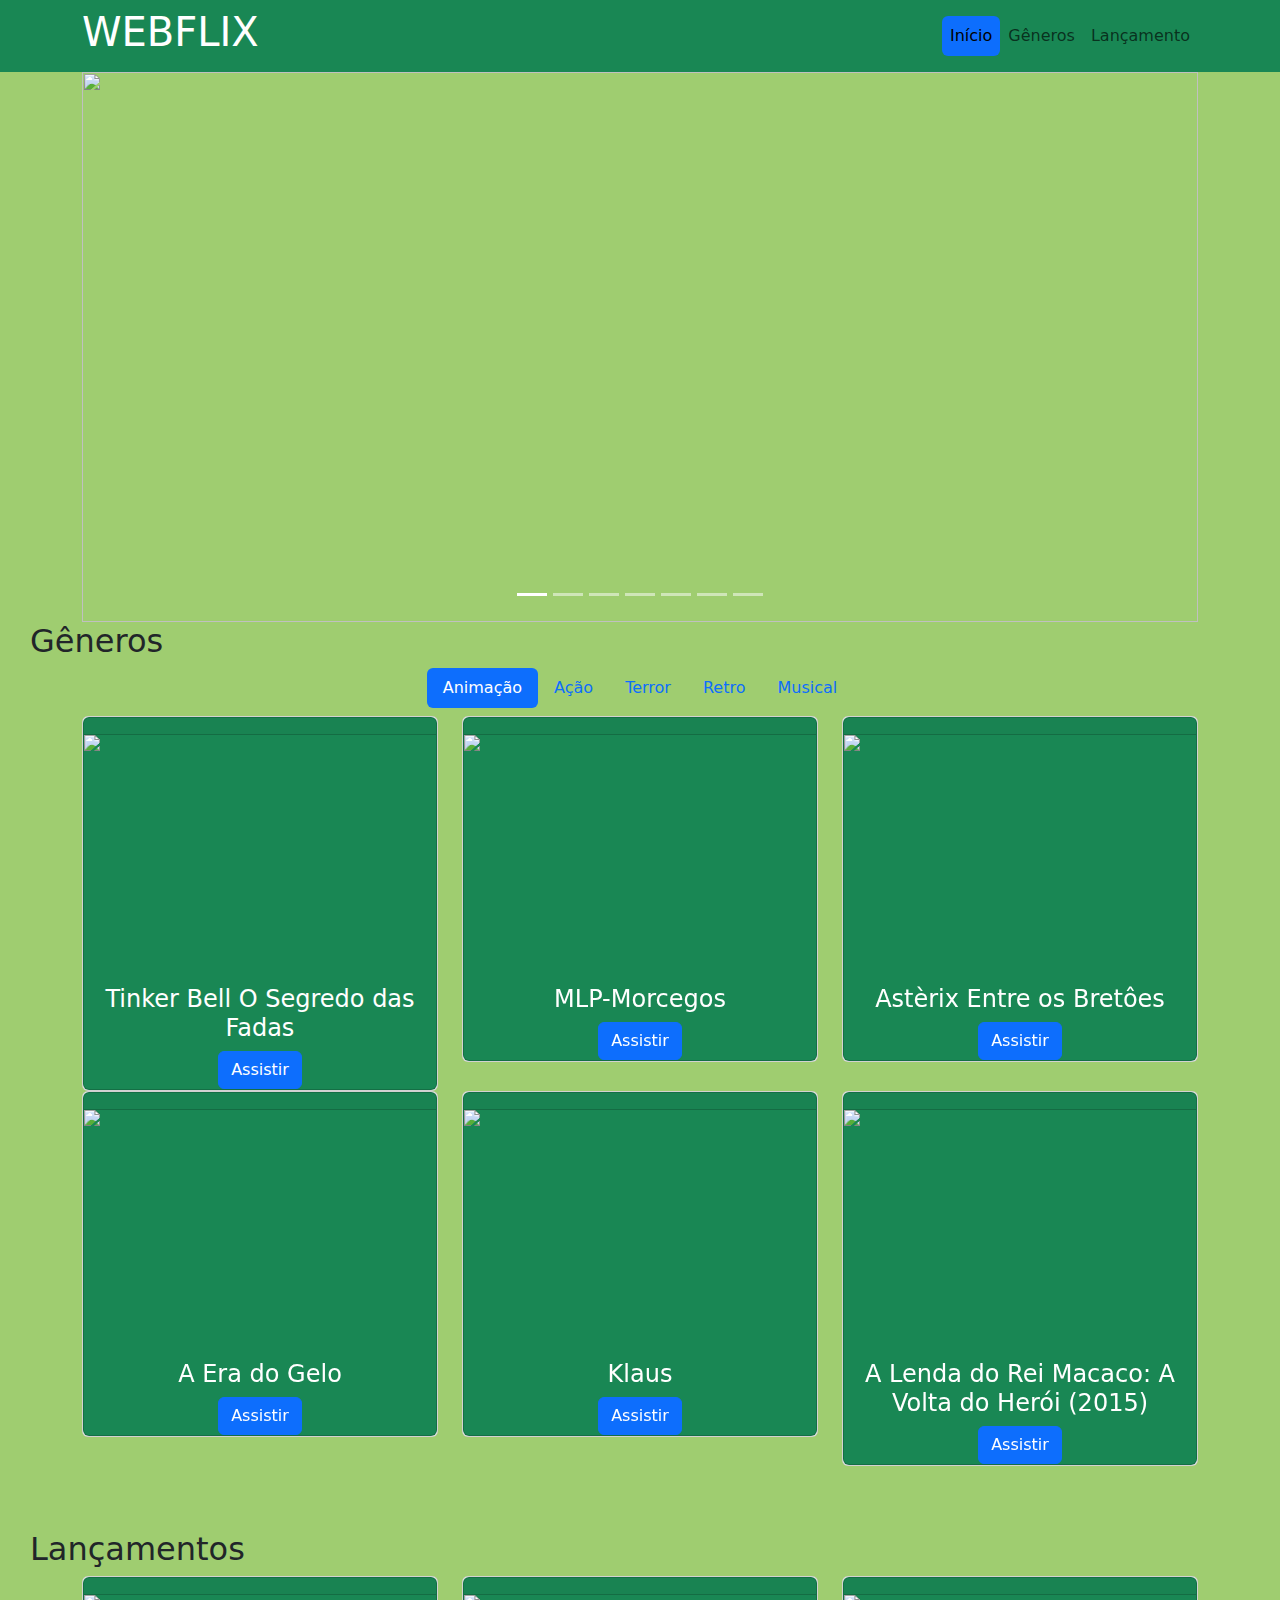
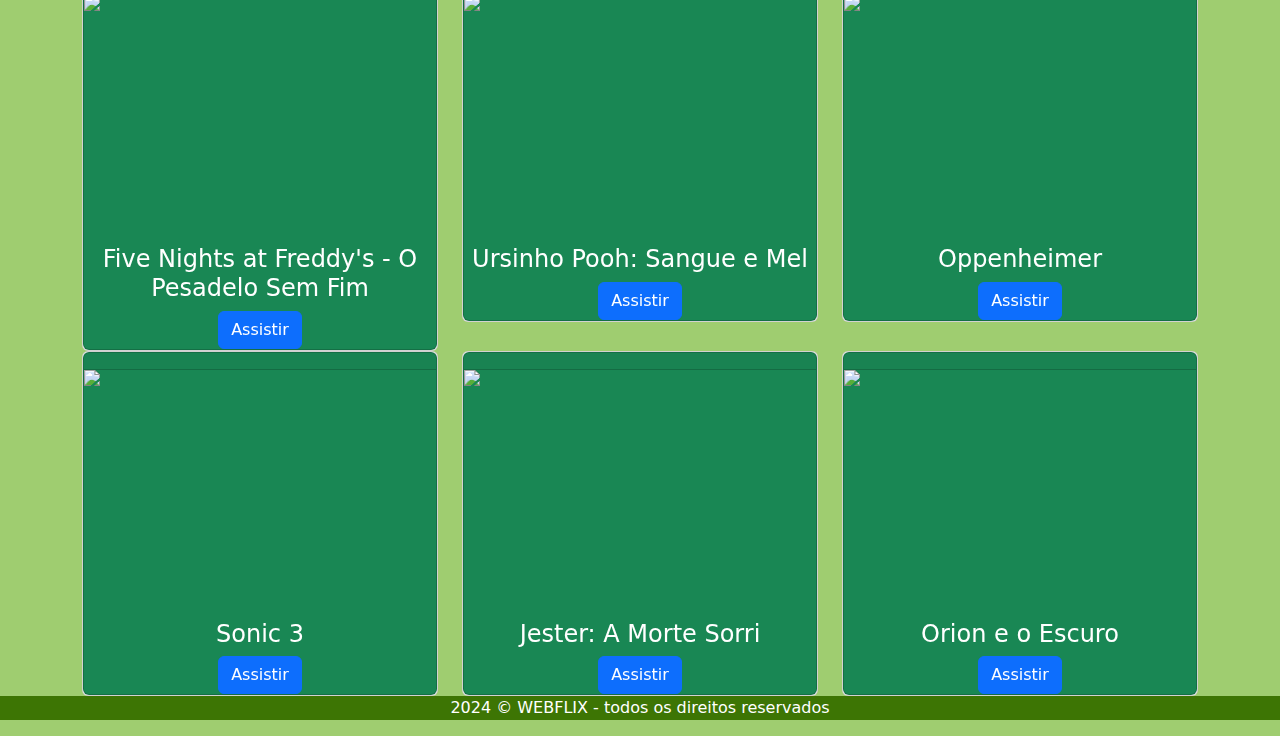
==== index.html @ d95a7569 "i" ====
<!DOCTYPE html>
<html lang="pt-br">
<head>
    <meta charset="UTF-8">
    <meta name="viewport" content="width=device-width, initial-scale=1.0">
    <link rel="stylesheet" href="lib/bootstrap.min.css">
    <link rel="stylesheet" href="estilo.css">
    <title>WEBFLIX</title>
</head>
<body>
    <header id="cabecalho">
        <div class="navbar navbar-expand-lg bg-success">
            <div class="container">
                <h1>WEBFLIX</h1>
                <button type="button" class="navbar-toggler "><span class="navbar-toggler-icon" data-bs-toggle="collapse" data-bs-target="#menu"></span></button>
                <nav class="collapse navbar-collapse justify-content-end" id="menu">
                    <ul class="nav nav-pills navbar-nav">
                        <li class="nav-item">
                            <a class="nav-link active" href="#inicio">Início</a>
                        </li>
                        <li class="nav-item">
                            <a class="nav-link" href="#generos">Gêneros</a>
                        </li>
                        <li class="nav-item">
                            <a class="nav-link" href="#lancamentos">Lançamento</a>
                        </li>
                    </ul>
                </nav>
            </div>
        </div>
    </header>
    <div id="inicio" class="container">
        <div id="carousel-exemplo" class="carousel carousel slide" data-bs-ride="carousel">
            <div class="carousel-inner" >
                <div data-bs-interval="3000" class="carousel-item active">
                    <img class="d-block" src="https://cdn.awsli.com.br/600x700/1610/1610163/produto/208807923/poster-super-mario-bros-o-filme-i-f04111d3.jpg">
                </div>
                <div data-bs-interval="3000" class="carousel-item">
                    <img class="d-block " src="imagens/Silent Hill.jpg">
                </div>
                <div data-bs-interval="3000" class="carousel-item">
                    <img class="d-block " src="imagens/Tico & Teco e os Defensores da Lei - Abertura e créditos.jpg">
                </div>
                <div data-bs-interval="3000" class="carousel-item">
                    <img class="d-block " src="imagens/The Mummy.jpg">
                </div>
                <div data-bs-interval="3000" class="carousel-item">
                    <img class="d-block " src="imagens/Beetlejuice.jpg">
                </div>
                <div data-bs-interval="3000" class="carousel-item">
                    <img class="d-block " src="imagens/free-willy-1993.jpg">
                </div>
                <div data-bs-interval="3000" class="carousel-item">
                    <img class="d-block " src="imagens/Nimona.jpg">
                </div>
            </div>
           
            <div class="carousel-indicators">
                <button type="button" data-bs-target="#carousel-exemplo" class="active" data-bs-slide-to="0"></button>
                <button type="button" data-bs-target="#carousel-exemplo" data-bs-slide-to="1"></button>
                <button type="button" data-bs-target="#carousel-exemplo" data-bs-slide-to="2"></button>
                <button type="button" data-bs-target="#carousel-exemplo" data-bs-slide-to="3"></button>
                <button type="button" data-bs-target="#carousel-exemplo" data-bs-slide-to="4"></button>
                <button type="button" data-bs-target="#carousel-exemplo" data-bs-slide-to="5"></button>
                <button type="button" data-bs-target="#carousel-exemplo" data-bs-slide-to="6"></button>
            </div>
        </div>
    </div>
    <div data-bs-spy="scroll" data-bs-target="#cabecalho">
       
        <section id="generos">
            <h2>Gêneros</h2>
            <nav class="nav nav-pills">
                <button data-bs-toggle="tab" data-bs-target="#aba1" type="button" class="nav-link active">Animação</button>
                <button data-bs-toggle="tab" data-bs-target="#aba2" type="button" class="nav-link">Ação</button>
                <button data-bs-toggle="tab" data-bs-target="#aba3" type="button" class="nav-link">Terror</button>
                <button data-bs-toggle="tab" data-bs-target="#aba4" type="button" class="nav-link">Retro</button>
                <button data-bs-toggle="tab" data-bs-target="#aba5" type="button" class="nav-link">Musical</button>
            </nav>
            <div class="tab-content">
                <div id="aba1" name="animacao" class="tab-pane active">
                    <div class="container">
                        <div class="row text-center">
                            <div class="col-lg-4 col-md-5">
                                <div class="card">
                                    <article class="card text-bg-success">
                                        <header class="card-header">
                                        
                                        </header>
                                        <img src="https://i.ytimg.com/vi/k0FZeJgVRxM/maxresdefault.jpg" >
                                        <div >
                                            <h4 class="card-title">Tinker Bell O Segredo das Fadas</h4>
                                            
                                            
                                            <a href="https://www.youtube.com/watch?v=H_E3h6YHzgg" class="btn btn-primary" target="_blank">Assistir</a>
                                        </div>
                                        
                                       
                                    </article>
                                </div>
                            </div>
                            <div class="col-lg-4 col-md-6">
                                <div class="card">
                                    <article class="card text-bg-success">
                                        <header class="card-header">
                                           
                                        </header>
                                        <img src="https://i.ytimg.com/vi/hFVSpKm6uq8/hqdefault.jpg?sqp=-oaymwEcCPYBEIoBSFXyq4qpAw4IARUAAIhCGAFwAcABBg==&rs=AOn4CLCOfyLnJit0K1ljP986XN0JLQhFIg" >
                                        <div >
                                            <h4 class="card-title">MLP-Morcegos</h4>
                                            
                                            
                                            <a href="https://www.youtube.com/watch?v=hFVSpKm6uq8" class="btn btn-primary" target="_blank">Assistir</a>
                                        </div>
                                    </article>
                                </div>
                            </div>
                            <div class="col-lg-4 col-md-6">
                                <div class="card">
                                    <article class="card text-bg-success">
                                        <header class="card-header">
                                           
                                        </header>
                                        <img src="https://i.ytimg.com/vi/8WK_iGkgXjo/hq720.jpg?sqp=-oaymwEcCOgCEMoBSFXyq4qpAw4IARUAAIhCGAFwAcABBg==&rs=AOn4CLD4HcmGibe1QtUZ5WpdABA6sCZlVA" >
                                        <div >
                                            <h4 class="card-title">Astèrix Entre os Bretôes</h4>
                                            
                                            
                                            <a href="https://www.youtube.com/watch?v=8WK_iGkgXjo" class="btn btn-primary" target="_blank">Assistir</a>
                                        </div>
                                    </article>
                                </div>
                            </div>
                            <div class="col-lg-4 col-md-6">
                                <div class="card">
                                    <article class="card text-bg-success">
                                        <header class="card-header">
                                           
                                        </header>
                                        <img src="https://i.ytimg.com/vi/t_H_RiHrbNY/hq720.jpg?sqp=-oaymwEcCOgCEMoBSFXyq4qpAw4IARUAAIhCGAFwAcABBg==&rs=AOn4CLARg6X1W4QsRKHxUZsQ4gPExt4ejQ" >
                                        <div >
                                            <h4 class="card-title">A Era do Gelo</h4>
                                            
                                            
                                            <a href="https://www.youtube.com/watch?v=t_H_RiHrbNY" class="btn btn-primary" target="_blank">Assistir</a>
                                        </div>
                                    </article>
                                </div>
                            </div>
                            <div class="col-lg-4 col-md-6">
                                <div class="card">
                                    <article class="card text-bg-success">
                                        <header class="card-header">
                                           
                                        </header>
                                        <img src="https://i.ytimg.com/vi/ILy2vKcI6fo/hq720.jpg?sqp=-oaymwEcCOgCEMoBSFXyq4qpAw4IARUAAIhCGAFwAcABBg==&rs=AOn4CLCGr13qxww5xXFGbgTTZyR7A6VvTA" >
                                        <div >
                                            <h4 class="card-title">Klaus</h4>
                                            
                                            
                                            <a href="https://www.youtube.com/watch?v=d6kdy8cmPtg&pp=ygUNa2xhdXMgZHVibGFkbw%3D%3D" class="btn btn-primary" target="_blank">Assistir</a>
                                        </div>
                                    </article>
                                </div>
                            </div>
                            <div class="col-lg-4 col-md-6">
                                <div class="card">
                                    <article class="card text-bg-success">
                                        <header class="card-header">
                                           
                                        </header>
                                        <img src="https://i.ytimg.com/vi/GGcJ7wfGJWk/hq720.jpg?sqp=-oaymwEcCOgCEMoBSFXyq4qpAw4IARUAAIhCGAFwAcABBg==&rs=AOn4CLAX97rs7hXH4fsEsWT-v_Ge4Rby6g" >
                                        <div >
                                            <h4 class="card-title">A Lenda do Rei Macaco: A Volta do Herói (2015)</h4>
                                            
                                            
                                            <a href="https://www.youtube.com/watch?v=GGcJ7wfGJWk" class="btn btn-primary" target="_blank">Assistir</a>
                                        </div>
                                    </article>
                                </div>
                            </div>
                        </div>
                    </div>
                </div>
                <div id="aba2" name="acao" class="tab-pane ">
                    <div class="container">
                        <div class="row text-center">
                            <div class="col-lg-4 col-md-5">
                                <div class="card">
                                    <article class="card text-bg-success">
                                        <header class="card-header">
                                           
                                        </header>
                                        <img src="https://i0.wp.com/www.themoviedb.org/t/p/w185/fSRb7vyIP8rQpL0I47P3qUsEKX3.jpg" >
                                        <div >
                                            <h4 class="card-title">Sailormoon</h4>
                                            
                                            
                                            <a href="https://pobretv.design/filme/deadpool-6293660X/assista/#video-player" class="btn btn-primary" target="_blank">Assistir</a>
                                        </div>
                                    </article>
                                </div>
                            </div>
                            <div class="col-4">
                                <div class="card">
                                    <article class="card text-bg-success">
                                        <header class="card-header">
                                           
                                        </header>
                                        <img src="https://blogger.googleusercontent.com/img/b/R29vZ2xl/AVvXsEhGFWBblft5VCLJDZek8LYyDNxo-K_WvIrjd47EQYDYFGmz15Oi9W3U66XAdo2Y1LGy1mp_qbezmUNBI1sXck3rimBMqqvsil2mwWGHEK7vBIrOwxj_bcu69Wni1xokAPwtifRVcooob9Vh/s320/a.jpg" >
                                        <div >
                                            <h4 class="card-title">Super Maquina - O Filme</h4>
                                            
                                            
                                            <a href="https://disk.yandex.ru/i/qhXVR3RLsyCVc" class="btn btn-primary" target="_blank">Assistir</a>
                                        </div>
                                    </article>
                                </div>
                            </div>
                            <div class="col-4">
                                <div class="card">
                                    <article class="card text-bg-success">
                                        <header class="card-header">
                                           
                                        </header>
                                        <img src="https://blogger.googleusercontent.com/img/b/R29vZ2xl/AVvXsEhXKBfdB7He3rbLd3dWA4GAGlleVfBJcwS09f2TodIteey8aAKX0A-mZl4bn_VqHN6Q33Cz94sUM1jM13gG-HeScLtzeDAXCobZwhj5oQU_2bMXyXeFwt1VRjGDdIUwGs0nBZ0R-ciyj_C4/s320/a.jpg" >
                                        <div >
                                            <h4 class="card-title">Sangue e Aço - Fazendo Operação Dragão</h4>
                                            
                                            
                                            <a href="https://disk.yandex.ru/i/T2sGUSwJsxGPc" class="btn btn-primary" target="_blank">Assistir</a>
                                        </div>
                                    </article>
                                </div>
                            </div>
                            <div class="col-4">
                                <div class="card">
                                    <article class="card text-bg-success">
                                        <header class="card-header">
                                           
                                        </header>
                                        <img src="https://blogger.googleusercontent.com/img/b/R29vZ2xl/AVvXsEis8j6hmGpMDR3VwCDDfFI4r6xD3YLNKNLY8WPQyGBw37372r3YGnRr9iw6PnhJQG2ngg7lxC5m6fL98p90Em7bbp2qVjGmgT6EitpzjiV1yDDqXwL3rmmBH21X_3LDgFoPnlwdShczbX-6/s320/a.jpg" >
                                        <div >
                                            <h4 class="card-title">Tron - O Legado</h4>
                                            
                                            
                                            <a href="https://disk.yandex.ru/i/zDAQoQMkszkUa" class="btn btn-primary" target="_blank">Assistir</a>
                                        </div>
                                    </article>
                                </div>
                            </div>
                            <div class="col-4">
                                <div class="card">
                                    <article class="card text-bg-success">
                                        <header class="card-header">
                                           
                                        </header>
                                        <img src="https://blogger.googleusercontent.com/img/b/R29vZ2xl/AVvXsEhdC1fhVj-0Sgta2465xqxv8nYhRlp61bLOI2gd7Rhyphenhypheno2l5TV4DOHK3Zbay6DrPQxO9EtbUCJILuMjU6FkcnSIPDUSIlzpW-rl1LnfR1MxZqsXPEh6SEXpAI9q_9D5A0WyJbBgYFP911St2/s320/4b9faf18aca1bd08f0b67f81a5902e5c_jpg_210x312_crop_upscale_q90.jpg" >
                                        <div >
                                            <h4 class="card-title">Conan O Barbaro</h4>
                                            
                                            
                                            <a href="https://disk.yandex.ru/i/xSo078w6smw9L" class="btn btn-primary" target="_blank">Assistir</a>
                                        </div>
                                    </article>
                                </div>
                            </div>
                            <div class="col-4">
                                <div class="card">
                                    <article class="card text-bg-success">
                                        <header class="card-header">
                                           
                                        </header>
                                        <img src="https://blogger.googleusercontent.com/img/b/R29vZ2xl/AVvXsEhGgIFnAxQaAz1V2e2gDZFXapjIT1TosP8HjQcbXimQZ3Lfv1NhAImoOlh20z_KrkwwTd1_CyHr3fYpDUxIjcbCldZWBLIjX1hExwz2CeQRe9iWhx2CchvD5S2RcgPfwqVcPPfW4ceWtD_D/s320/t.jpg" >
                                        <div >
                                            <h4 class="card-title">Doom - A Porta do Inferno</h4>
                                            
                                            
                                            <a href="https://disk.yandex.ru/i/V61VPiERsoiot" class="btn btn-primary" target="_blank">Assistir</a>
                                        </div>
                                    </article>
                                </div>
                            </div>
                        </div>
                    </div>
                </div>
                <div id="aba3" name="terror" class="tab-pane ">
                    <div class="container">
                        <div class="row text-center">
                            <div class="col-lg-4 col-md-5">
                                <div class="card">
                                    <article class="card text-bg-success">
                                        <header class="card-header">
                                           
                                        </header>
                                        <img src="https://pbs.twimg.com/media/F2Eh_eDXkAALaZQ?format=jpg&name=small" >
                                        <div >
                                            <h4 class="card-title">It - A Coisa (2017)</h4>
                                            
                                            
                                            <a href="https://drive.google.com/file/d/1--FrwaL0LI_R6JKy11XNB8WBdc-3MVxj/view" class="btn btn-primary" target="_blank">Assistir</a>
                                        </div>
                                    </article>
                                </div>
                            </div>
                            <div class="col-4">
                                <div class="card">
                                    <article class="card text-bg-success">
                                        <header class="card-header">
                                           
                                        </header>
                                        <img src="https://media.fstatic.com/F71SxgQ5tSpsQnro0-N_Z9o83FE=/210x312/smart/filters:format(webp)/media/movies/covers/2010/12/5ecbe41ded5098d2dc80abdf835dfba0.jpg" >
                                        <div >
                                            <h4 class="card-title">O Iluminado ( 1980 )</h4>
                                            
                                            
                                            <a href="https://drive.google.com/file/d/1SzJw958l5opttn0RAU8N92nDH2k6gHrC/view" class="btn btn-primary" target="_blank">Assistir</a>
                                        </div>
                                    </article>
                                </div>
                            </div>
                            <div class="col-4">
                                <div class="card">
                                    <article class="card text-bg-success">
                                        <header class="card-header">
                                           
                                        </header>
                                        <img src="https://i0.wp.com/cultetc.com/wp-content/uploads/2018/09/capa-01.jpg?w=798&ssl=1" >
                                        <div >
                                            <h4 class="card-title">O predador 1987</h4>
                                            
                                            
                                            <a href="https://drive.google.com/file/d/1BVLxxXgTkEBMEf_ee2Zn37neQ50UXryW/view" class="btn btn-primary" target="_blank">Assistir</a>
                                        </div>
                                    </article>
                                </div>
                            </div>
                            <div class="col-4">
                                <div class="card">
                                    <article class="card text-bg-success">
                                        <header class="card-header">
                                           
                                        </header>
                                        <img src="https://1.bp.blogspot.com/-EYQqT03wFag/XzYYX4sRtyI/AAAAAAAABK0/lmpGOXuOVBM0krKVf2jWgZKQbIy_ItARACLcBGAsYHQ/s1600/capa%2BAlien%2B-%2BO%2BOitavo%2BPassageiro%2Bxdrive.jpg" >
                                        <div >
                                            <h4 class="card-title">Alien - O Oitavo Passageiro (1979)</h4>
                                            
                                            
                                            <a href="https://drive.google.com/file/d/1gv-71Y0N53Brk99KmdC5U_hivYgNfbxU/view" class="btn btn-primary" target="_blank">Assistir</a>
                                        </div>
                                    </article>
                                </div>
                            </div>
                            <div class="col-4">
                                <div class="card">
                                    <article class="card text-bg-success">
                                        <header class="card-header">
                                           
                                        </header>
                                        <img src="https://pbs.twimg.com/media/E6mAm_jXoAQ9p-5?format=jpg&name=small" >
                                        <div >
                                            <h4 class="card-title">Invocação do mal</h4>
                                            
                                            
                                            <a href="https://photos.google.com/share/AF1QipONMHbZQ4ftjfli04J6DfssDSwZowButr9SM5RFh_oP9ZQKlrK_gk9tkpjP8b7coA/photo/AF1QipMhosz9yF4PzBPMA_RdyOyIivzRSU0EBPjS-PHI?key=WUtVR2prdG1Ralc4N21wdGRkMFN6aW13dWhJX1Nn" class="btn btn-primary" target="_blank">Assistir</a>
                                        </div>
                                    </article>
                                </div>
                            </div>
                            <div class="col-4">
                                <div class="card">
                                    <article class="card text-bg-success">
                                        <header class="card-header">
                                           
                                        </header>
                                        <img src="https://pbs.twimg.com/media/F-Dn0L3WEAAWqPy?format=jpg&name=small" >
                                        <div >
                                            <h4 class="card-title">O Exorcista (1973)</h4>
                                            
                                            
                                            <a href="https://drive.google.com/file/d/0B8cwhlH9dXzwa3ZzNTdpcDBnUWM/view?resourcekey=0-eRkrG07k4qIjtyQZ6LfrEA" class="btn btn-primary" target="_blank">Assistir</a>
                                        </div>
                                    </article>
                                </div>
                            </div>
                        </div>
                    </div>
                </div>
                <div id="aba4" name="retro" class="tab-pane ">
                    <div class="container">
                        <div class="row text-center">
                            <div class="col-lg-4 col-md-5">
                                <div class="card">
                                    <article class="card text-bg-success">
                                        <header class="card-header">
                                           
                                        </header>
                                        <img style="height: 250px;" src="https://play-lh.googleusercontent.com/proxy/u4sLFGGvoEk3mNIlZuKB8K6jv5VmoAyRijLtxJ1KUDh6eM0pyu-DapGadi5HhKVw1v5AfqDidIsgTVIvwkZNl7L0YeXnHtDvwbAp2Hkajoh3B3xprs0MI9b470vHKsElIBQUfOO9KnluJ_Chh9qBZt2DCJEk0ibNja2x0g=w240-h480-rw" >
                                        <div >
                                            <h4 class="card-title">Hugo - Aventura na Cidade</h4>
                                            
                                            
                                            <a href="https://drive.google.com/file/d/100fw7GR2-hDSTG9MJ0Eb-y1HHS9aoAaE/view" class="btn btn-primary" target="_blank">Assistir</a>
                                        </div>
                                    </article>
                                </div>
                            </div>
                            <div class="col-4">
                                <div class="card">
                                    <article class="card text-bg-success">
                                        <header class="card-header">
                                           
                                        </header>
                                        <img style="height: 250px;" src="https://images.justwatch.com/poster/208735339/s276/uma-cilada-para-roger-rabbit.webp" >
                                        <div >
                                            <h4 class="card-title">Uma Cilada para Roger Rabbit (1998)</h4>
                                            
                                            
                                            <a href="https://drive.google.com/file/d/0B77sKVDhJWcsd2R4cDUzaEFvTVU/edit?resourcekey=0-9dfEDUwfBHXmA6VKccJDog" class="btn btn-primary" target="_blank">Assistir</a>
                                        </div>
                                    </article>
                                </div>
                            </div>
                            <div class="col-4">
                                <div class="card">
                                    <article class="card text-bg-success">
                                        <header class="card-header">
                                           
                                        </header>
                                        <img src="imagens/Futuro_3.jpg" >
                                        <div >
                                            <h4 class="card-title">Sailormoon</h4>
                                            
                                            
                                            <a href="https://drive.google.com/file/d/1WnJvSvPEy6t8ettDzFty7PzWZmMjDoli/view" class="btn btn-primary" target="_blank">Assistir</a>
                                        </div>
                                    </article>
                                </div>
                            </div>
                            <div class="col-4">
                                <div class="card">
                                    <article class="card text-bg-success">
                                        <header class="card-header">
                                           
                                        </header>
                                        <img src="https://blogger.googleusercontent.com/img/b/R29vZ2xl/AVvXsEjJy-5XtrzW9Vhi6o59L80AS6KDFcTr5_IsZyk3FXPvHJ4EcizCEHnikLr3cyCDmFMCNTfkVN_DqTScyxnri13ZK7aoB_liPsNePuo9JTjbKFbflvCf0xvAJvK6mt6Xh_gp1rS8SnnCk4j8/s1600/a.jpg" >
                                        <div >
                                            <h4 class="card-title">Os Goonies-1985</h4>
                                            
                                            
                                            <a href="https://disk.yandex.ru/i/51t2mzEgswYN3" class="btn btn-primary" target="_blank">Assistir</a>
                                        </div>
                                    </article>
                                </div>
                            </div>
                            <div class="col-4">
                                <div class="card">
                                    <article class="card text-bg-success">
                                        <header class="card-header">
                                           
                                        </header>
                                        <img src="https://br.web.img3.acsta.net/c_310_420/medias/nmedia/18/93/10/96/20236847.jpg" >
                                        <div >
                                            <h4 class="card-title">Querida, Encolhi as Crianças 1989</h4>
                                            
                                            
                                            <a href="https://drive.google.com/file/d/17Ja4SZp9_b6ZjcaJ84KusTcFC1Q-sQ86/view" class="btn btn-primary" target="_blank">Assistir</a>
                                        </div>
                                    </article>
                                </div>
                            </div>
                            <div class="col-4">
                                <div class="card">
                                    <article class="card text-bg-success">
                                        <header class="card-header">
                                           
                                        </header>
                                        <img src="https://blogger.googleusercontent.com/img/b/R29vZ2xl/AVvXsEjLCalJhXpK4ms7MCtkhTD0TVj4sJ76mBRkdyoEj0G23TH9o9X4hF3LeUh50ifDTv9wcQxHTS4VPx9-c_YXPx6JT3rM6_pZ4Cw5CjhxVO_2VZe9bVi674VVe12pTHbDdJ3z9LFJpzNkJT7G/s1600/a.jpg" >
                                        <div >
                                            <h4 class="card-title">Michael Jackson Moonwalker-1988</h4>
                                            
                                            
                                            <a href="https://disk.yandex.ru/i/63_rOAiUstUZt" class="btn btn-primary" target="_blank">Assistir</a>
                                        </div>
                                    </article>
                                </div>
                            </div>
                        </div>
                    </div>
                </div>
                <div id="aba5" name="musical" class="tab-pane ">
                    <div class="container">
                        <div class="row text-center">
                            <div class="col-lg-4 col-md-5">
                                <div class="card">
                                    <article class="card text-bg-success">
                                        <header class="card-header">
                                           
                                        </header>
                                        <img src="https://i0.wp.com/www.themoviedb.org/t/p/w185/uiQAZQvuZqckowOIAQyI2RybXAf.jpg" >
                                        <div >
                                            <h4 class="card-title">Marujos do Amor-1945</h4>
                                            
                                            
                                            <a href="https://pobretv.design/filme/marujos-do-amor-617889X/assista/#video-player" class="btn btn-primary" target="_blank">Assistir</a>
                                        </div>
                                    </article>
                                </div>
                            </div>
                            <div class="col-4">
                                <div class="card">
                                    <article class="card text-bg-success">
                                        <header class="card-header">
                                           
                                        </header>
                                        <img src="https://pbs.twimg.com/media/EbcX1WoXgAYme8a.jpg" >
                                        <div >
                                            <h4 class="card-title">A Fantástica Fábrica de Chocolate 1971</h4>
                                            
                                            
                                            <a href="https://drive.google.com/file/d/1Ur_nf2MtyRwrrgmUECUh9ZBuLwvZ4gtZ/view" class="btn btn-primary" target="_blank">Assistir</a>
                                        </div>
                                    </article>
                                </div>
                            </div>
                            <div class="col-4">
                                <div class="card">
                                    <article class="card text-bg-success">
                                        <header class="card-header">
                                           
                                        </header>
                                        <img src="https://pbs.twimg.com/media/FmmYrVlXwAYLum9?format=jpg&name=900x900" >
                                        <div >
                                            <h4 class="card-title">Moulin Rouge - Amor em Vermelho (2001)</h4>
                                            
                                            
                                            <a href="https://drive.google.com/file/d/1T7NxQjKTDfywocBvWY1bmBRqHkDlJ4ZQ/view" class="btn btn-primary" target="_blank">Assistir</a>
                                        </div>
                                    </article>
                                </div>
                            </div>
                            <div class="col-4">
                                <div class="card">
                                    <article class="card text-bg-success">
                                        <header class="card-header">
                                           
                                        </header>
                                        <img src="https://pbs.twimg.com/media/FykwTAIWYAAI3Ey?format=jpg&name=large" >
                                        <div >
                                            <h4 class="card-title">Grease Nos Tempos da Brilhantina</h4>
                                            
                                            
                                            <a href="https://drive.google.com/file/d/1jlOAqzqI7MrmJAh9Yp5klK3dv7EiW-o5/view" class="btn btn-primary" target="_blank">Assistir</a>
                                        </div>
                                    </article>
                                </div>
                            </div>
                            <div class="col-4">
                                <div class="card">
                                    <article class="card text-bg-success">
                                        <header class="card-header">
                                           
                                        </header>
                                        <img src="https://play-lh.googleusercontent.com/vHdy7G1KNWFiW4TuaYVYnW25bmPslsQYT8UBSNjcT9YSaQRbORIQGiD-dEsWOz3Zqceh8Uy1PY9jFUMn5lo=w240-h480-rw" >
                                        <div >
                                            <h4 class="card-title">O Mágico de Oz (1939)</h4>
                                            
                                            
                                            <a href="https://drive.google.com/file/d/19AJqYK8_UUfMRSsLvQyToiHlHGkq0kyU/view" class="btn btn-primary" target="_blank">Assistir</a>
                                        </div>
                                    </article>
                                </div>
                            </div>
                            <div class="col-4">
                                <div class="card">
                                    <article class="card text-bg-success">
                                        <header class="card-header">
                                           
                                        </header>
                                        <img src="https://dw0jruhdg6fis.cloudfront.net/producao/2269203/G/dvd-cantando-na-chuva1952-dublado.webp" >
                                        <div >
                                            <h4 class="card-title">Cantando na Chuva (1952)</h4>
                                            
                                            
                                            <a href="https://drive.google.com/file/d/1QSqGoXKTP35TMLJhgAFhoCeD6M6GaAXD/view" class="btn btn-primary" target="_blank">Assistir</a>
                                        </div>
                                    </article>
                                </div>
                            </div>
                        </div>
                    </div>
                </div>
            </div>
        </section>
        <section id="lancamentos">
            <h2>Lançamentos</h2>
            <div class="tab-pane ">
                <div class="container">
                    <div class="row text-center">
                        <div class="col-lg-4 col-md-5">
                            <div class="card">
                                <article class="card text-bg-success">
                                    <header class="card-header">
                                       
                                    </header>
                                    <img src="https://movies.universalpictures.com/media/fnf-poster-64643a920d591-1.jpg" >
                                    <div >
                                        <h4 class="card-title">Five Nights at Freddy's - O Pesadelo Sem Fim</h4>
                                        
                                        
                                        <a href="#" class="btn btn-primary" target="_blank">Assistir</a>
                                    </div>
                                </article>
                            </div>
                        </div>
                        <div class="col-4">
                            <div class="card">
                                <article class="card text-bg-success">
                                    <header class="card-header">
                                       
                                    </header>
                                    <img src="https://encrypted-tbn0.gstatic.com/images?q=tbn:ANd9GcQHNm88XQjdyvA6XVNCNzzB6IQM0oNiZ-_hpL3NBbfet7dqOWzF" >
                                    <div >
                                        <h4 class="card-title">Ursinho Pooh: Sangue e Mel</h4>
                                        
                                        
                                        <a href="#" class="btn btn-primary" target="_blank">Assistir</a>
                                    </div>
                                </article>
                            </div>
                        </div>
                        <div class="col-4">
                            <div class="card">
                                <article class="card text-bg-success">
                                    <header class="card-header">
                                       
                                    </header>
                                    <img src="https://pbs.twimg.com/media/FvUVt3hXgAAxP1H?format=jpg&name=900x900" >
                                    <div >
                                        <h4 class="card-title">Oppenheimer</h4>
                                        
                                        
                                        <a href="#" class="btn btn-primary" target="_blank">Assistir</a>
                                    </div>
                                </article>
                            </div>
                        </div>
                        <div class="col-4">
                            <div class="card">
                                <article class="card text-bg-success">
                                    <header class="card-header">
                                       
                                    </header>
                                    <img src="https://cinepop.com.br/wp-content/uploads/2023/01/sonic3_2.webp" >
                                    <div >
                                        <h4 class="card-title">Sonic 3</h4>
                                        
                                        
                                        <a href="#" class="btn btn-primary" target="_blank">Assistir</a>
                                    </div>
                                </article>
                            </div>
                        </div>
                        <div class="col-4">
                            <div class="card">
                                <article class="card text-bg-success">
                                    <header class="card-header">
                                       
                                    </header>
                                    <img src="https://pbs.twimg.com/media/GDA-ECOXQAA6I1O?format=jpg&name=900x900" >
                                    <div >
                                        <h4 class="card-title">Jester: A Morte Sorri</h4>
                                        
                                        
                                        <a href="https://drive.google.com/file/d/1tLmwC7pjEbG6DS32bgttt_U1Xnt6Rg46/view" class="btn btn-primary" target="_blank">Assistir</a>
                                    </div>
                                </article>
                            </div>
                        </div>
                        <div class="col-4">
                            <div class="card">
                                <article class="card text-bg-success">
                                    <header class="card-header">
                                       
                                    </header>
                                    <img src="https://pbs.twimg.com/media/GGZ0gLFWEAATl7m?format=jpg&name=900x900" >
                                    <div >
                                        <h4 class="card-title">Orion e o Escuro</h4>
                                        
                                        
                                        <a href="https://drive.google.com/file/d/1uLgYMRyvDl6Opq7Uw_FBkYS_JUnKSfyJ/view" class="btn btn-primary" target="_blank">Assistir</a>
                                    </div>
                                </article>
                            </div>
                        </div>
                    </div>
                </div>
            </div>
        </section>
    </div>
    

    <footer>
        <p>2024 &copy; WEBFLIX - todos os direitos reservados</p>   
    </footer>



    <script src="lib/bootstrap.bundle.min.js"></script>
  
</body>
</html>
---- estilo.css ----
*{
    margin: 0;
    padding: 0;
    box-sizing: border-box;
}

#cabecalho{
    
    text-align: center;
    z-index: 1;
    color: white;

}
h2{
    margin-left:  30px;
}


body{
    background-color: rgba(86, 167, 4, 0.568);
    
}

footer{
    background-color: rgb(61, 117, 4);
    text-align: center;
    color: white;
}
header{
    position: sticky;
    top: 0;
    left: 0;
}

.card > img{
    height: 250px;
    display: block;
}

#generos  nav{
    justify-content: center;
    padding-bottom: 8px;
}

#lancamentos{
    margin-top: 5%;    
}

#inicio{
    padding-top: 0;
}

.carousel-inner img{
    
   height: 550px;
   width: 100%;
   object-fit: fill;
   margin:auto;
}
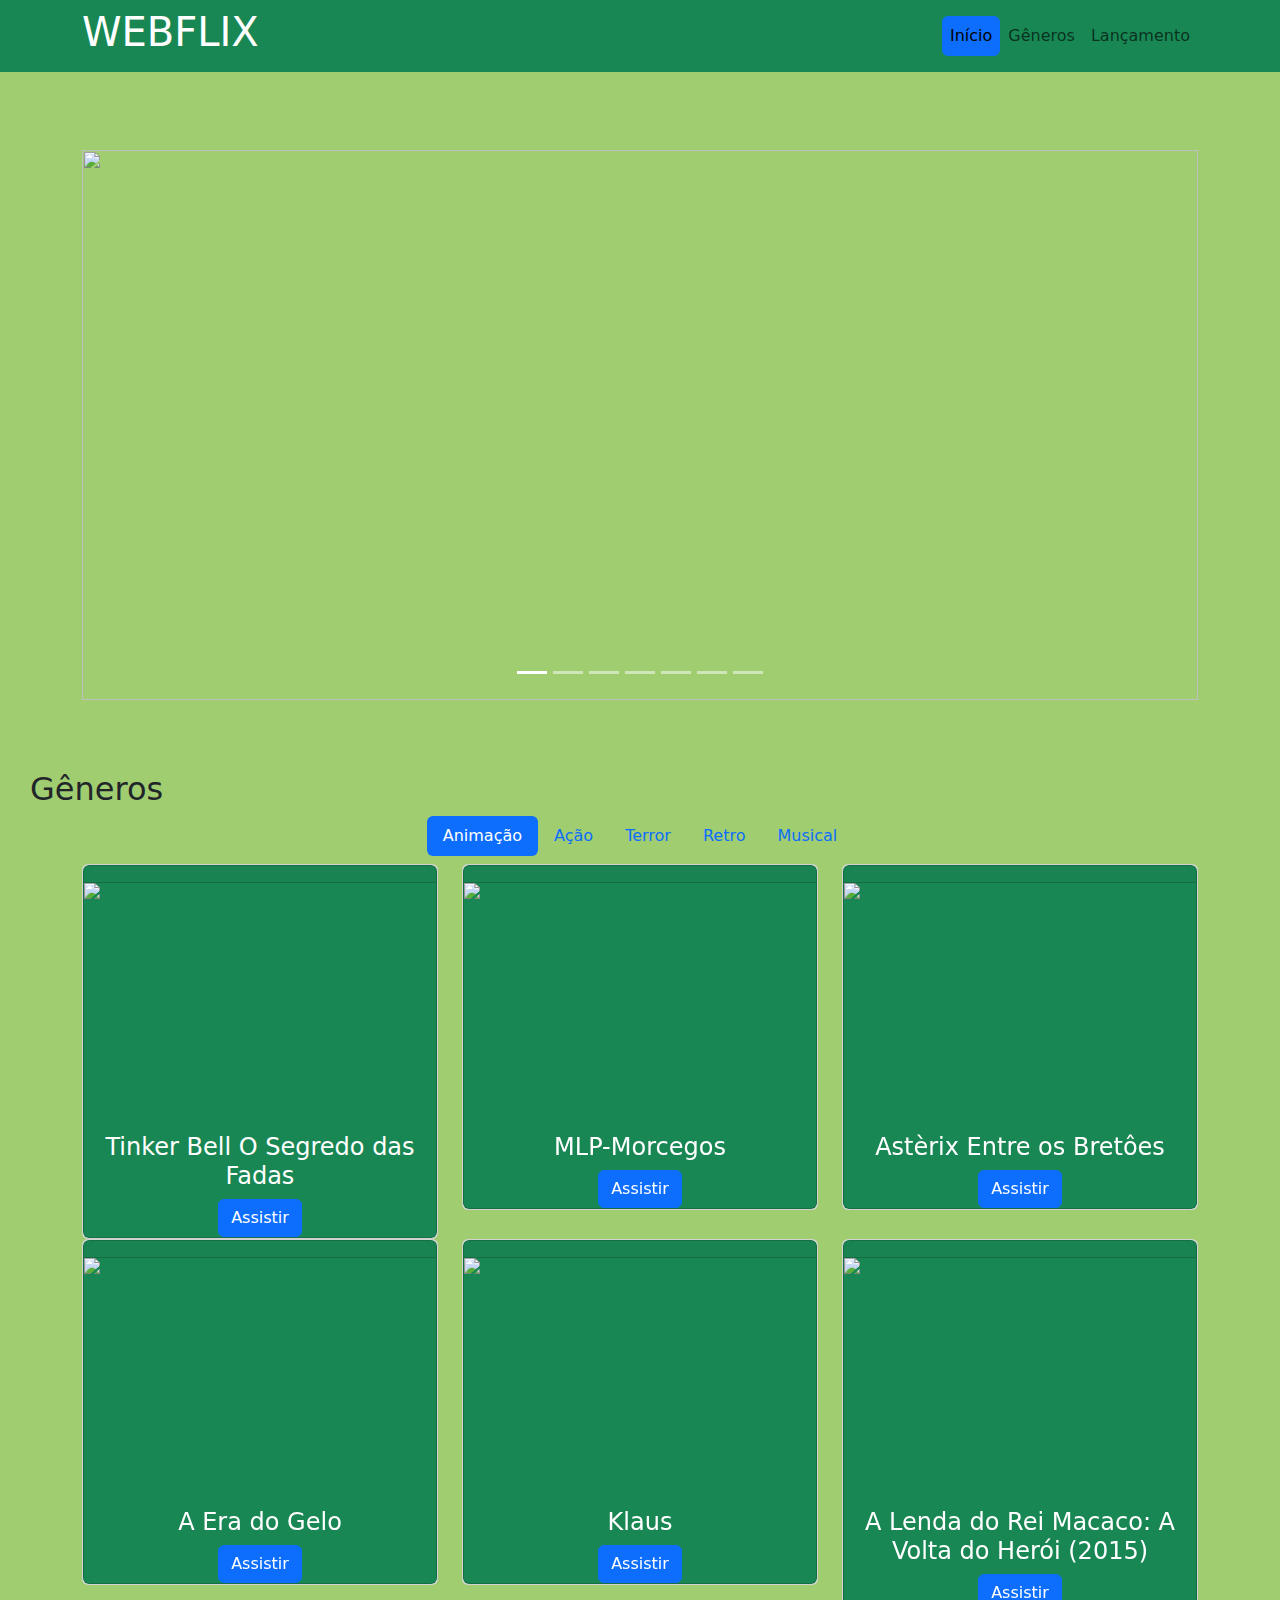
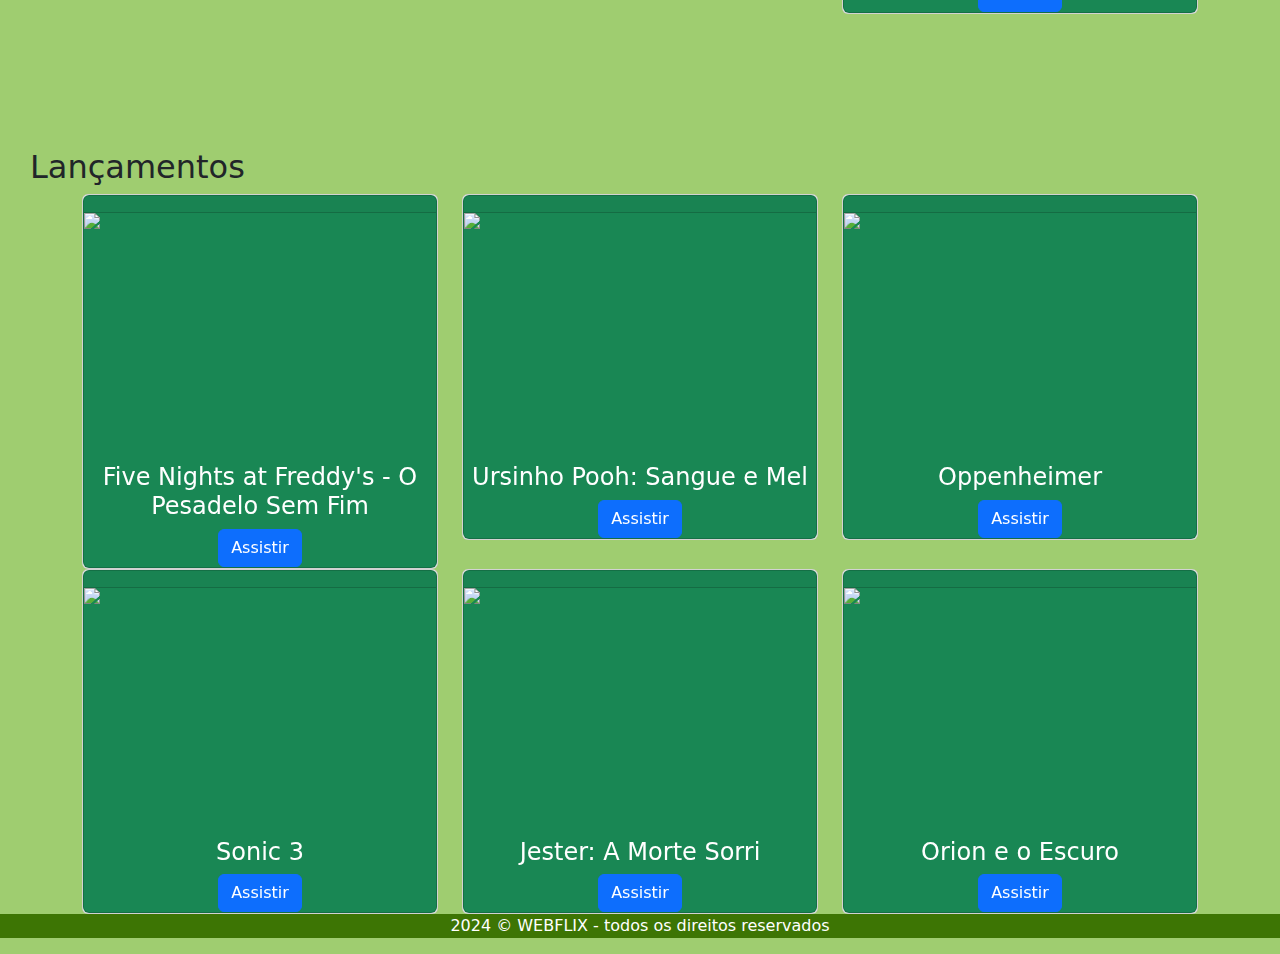
==== commit ed1c58e4: "Update index.html" ====
--- a/index.html
+++ b/index.html
@@ -30,6 +30,7 @@
         </div>
     </header>
     <div id="inicio" class="container">
+        <h2></h2>
         <div id="carousel-exemplo" class="carousel carousel slide" data-bs-ride="carousel">
             <div class="carousel-inner" >
                 <div data-bs-interval="3000" class="carousel-item active">
@@ -709,4 +710,4 @@
     <script src="lib/bootstrap.bundle.min.js"></script>
   
 </body>
-</html>+</html>
--- a/estilo.css
+++ b/estilo.css
@@ -13,6 +13,7 @@
 }
 h2{
     margin-left:  30px;
+    padding-top: 70px;
 }
 
 
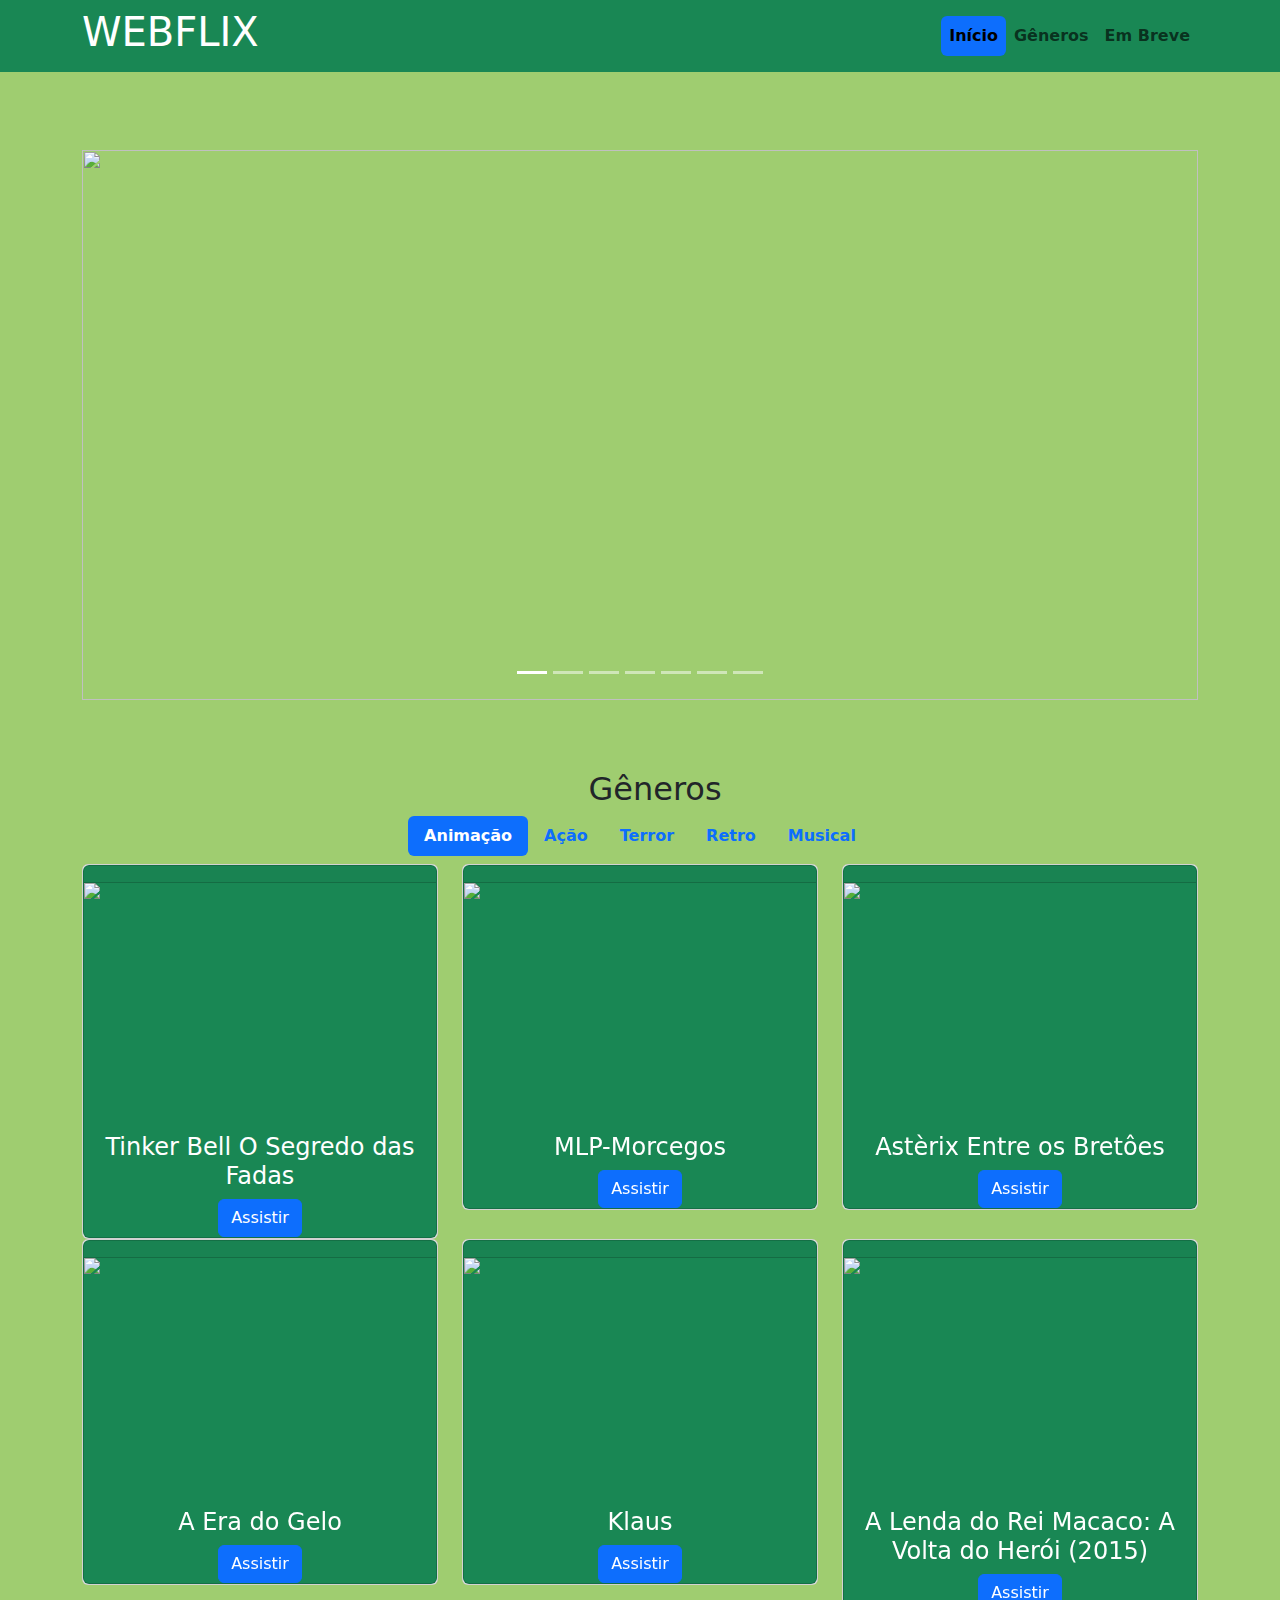
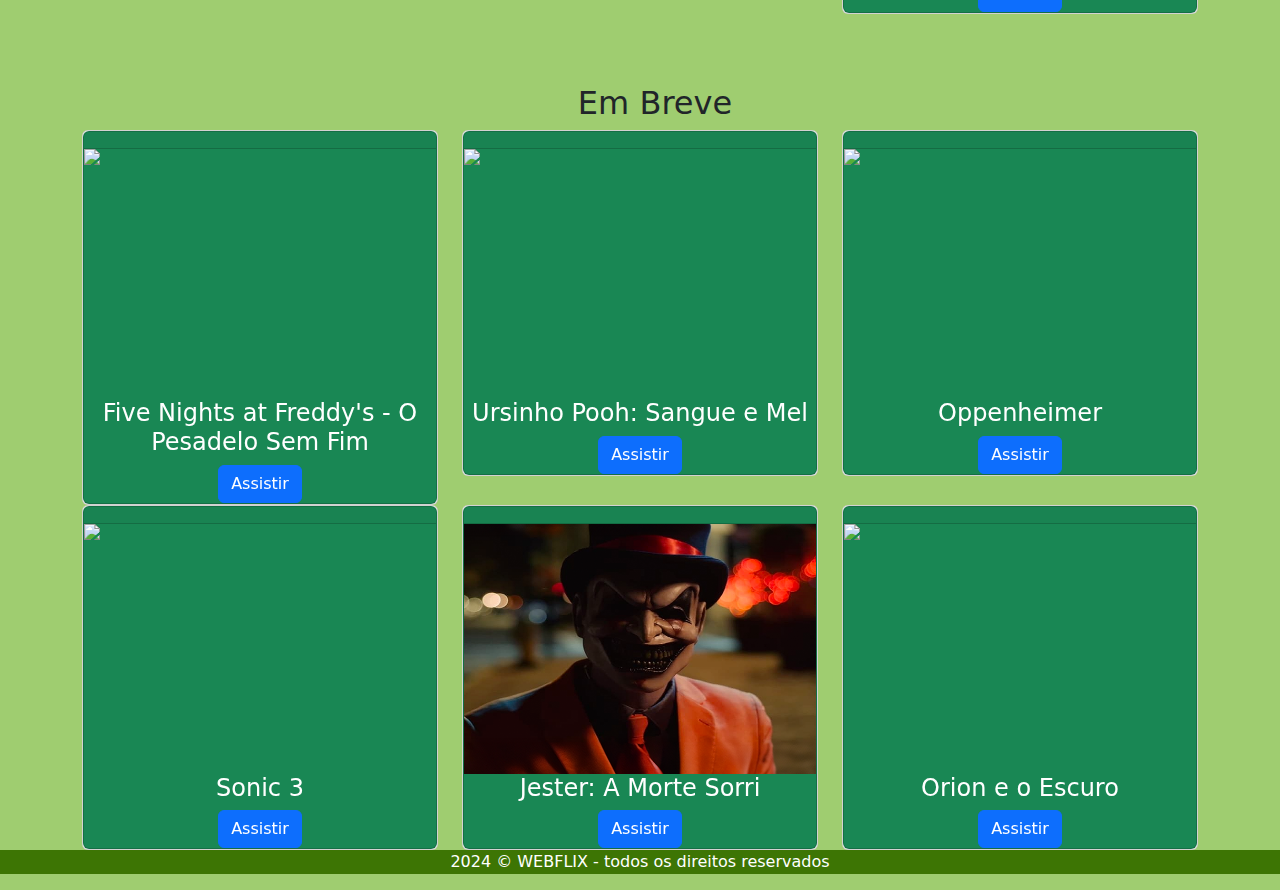
==== commit bb94c2cc: "correcao" ====
--- a/index.html
+++ b/index.html
@@ -1,713 +1,714 @@
-<!DOCTYPE html>
-<html lang="pt-br">
-<head>
-    <meta charset="UTF-8">
-    <meta name="viewport" content="width=device-width, initial-scale=1.0">
-    <link rel="stylesheet" href="lib/bootstrap.min.css">
-    <link rel="stylesheet" href="estilo.css">
-    <title>WEBFLIX</title>
-</head>
-<body>
-    <header id="cabecalho">
-        <div class="navbar navbar-expand-lg bg-success">
-            <div class="container">
-                <h1>WEBFLIX</h1>
-                <button type="button" class="navbar-toggler "><span class="navbar-toggler-icon" data-bs-toggle="collapse" data-bs-target="#menu"></span></button>
-                <nav class="collapse navbar-collapse justify-content-end" id="menu">
-                    <ul class="nav nav-pills navbar-nav">
-                        <li class="nav-item">
-                            <a class="nav-link active" href="#inicio">Início</a>
-                        </li>
-                        <li class="nav-item">
-                            <a class="nav-link" href="#generos">Gêneros</a>
-                        </li>
-                        <li class="nav-item">
-                            <a class="nav-link" href="#lancamentos">Lançamento</a>
-                        </li>
-                    </ul>
-                </nav>
-            </div>
-        </div>
-    </header>
-    <div id="inicio" class="container">
-        <h2></h2>
-        <div id="carousel-exemplo" class="carousel carousel slide" data-bs-ride="carousel">
-            <div class="carousel-inner" >
-                <div data-bs-interval="3000" class="carousel-item active">
-                    <img class="d-block" src="https://cdn.awsli.com.br/600x700/1610/1610163/produto/208807923/poster-super-mario-bros-o-filme-i-f04111d3.jpg">
-                </div>
-                <div data-bs-interval="3000" class="carousel-item">
-                    <img class="d-block " src="imagens/Silent Hill.jpg">
-                </div>
-                <div data-bs-interval="3000" class="carousel-item">
-                    <img class="d-block " src="imagens/Tico & Teco e os Defensores da Lei - Abertura e créditos.jpg">
-                </div>
-                <div data-bs-interval="3000" class="carousel-item">
-                    <img class="d-block " src="imagens/The Mummy.jpg">
-                </div>
-                <div data-bs-interval="3000" class="carousel-item">
-                    <img class="d-block " src="imagens/Beetlejuice.jpg">
-                </div>
-                <div data-bs-interval="3000" class="carousel-item">
-                    <img class="d-block " src="imagens/free-willy-1993.jpg">
-                </div>
-                <div data-bs-interval="3000" class="carousel-item">
-                    <img class="d-block " src="imagens/Nimona.jpg">
-                </div>
-            </div>
-           
-            <div class="carousel-indicators">
-                <button type="button" data-bs-target="#carousel-exemplo" class="active" data-bs-slide-to="0"></button>
-                <button type="button" data-bs-target="#carousel-exemplo" data-bs-slide-to="1"></button>
-                <button type="button" data-bs-target="#carousel-exemplo" data-bs-slide-to="2"></button>
-                <button type="button" data-bs-target="#carousel-exemplo" data-bs-slide-to="3"></button>
-                <button type="button" data-bs-target="#carousel-exemplo" data-bs-slide-to="4"></button>
-                <button type="button" data-bs-target="#carousel-exemplo" data-bs-slide-to="5"></button>
-                <button type="button" data-bs-target="#carousel-exemplo" data-bs-slide-to="6"></button>
-            </div>
-        </div>
-    </div>
-    <div data-bs-spy="scroll" data-bs-target="#cabecalho">
-       
-        <section id="generos">
-            <h2>Gêneros</h2>
-            <nav class="nav nav-pills">
-                <button data-bs-toggle="tab" data-bs-target="#aba1" type="button" class="nav-link active">Animação</button>
-                <button data-bs-toggle="tab" data-bs-target="#aba2" type="button" class="nav-link">Ação</button>
-                <button data-bs-toggle="tab" data-bs-target="#aba3" type="button" class="nav-link">Terror</button>
-                <button data-bs-toggle="tab" data-bs-target="#aba4" type="button" class="nav-link">Retro</button>
-                <button data-bs-toggle="tab" data-bs-target="#aba5" type="button" class="nav-link">Musical</button>
-            </nav>
-            <div class="tab-content">
-                <div id="aba1" name="animacao" class="tab-pane active">
-                    <div class="container">
-                        <div class="row text-center">
-                            <div class="col-lg-4 col-md-5">
-                                <div class="card">
-                                    <article class="card text-bg-success">
-                                        <header class="card-header">
-                                        
-                                        </header>
-                                        <img src="https://i.ytimg.com/vi/k0FZeJgVRxM/maxresdefault.jpg" >
-                                        <div >
-                                            <h4 class="card-title">Tinker Bell O Segredo das Fadas</h4>
-                                            
-                                            
-                                            <a href="https://www.youtube.com/watch?v=H_E3h6YHzgg" class="btn btn-primary" target="_blank">Assistir</a>
-                                        </div>
-                                        
-                                       
-                                    </article>
-                                </div>
-                            </div>
-                            <div class="col-lg-4 col-md-6">
-                                <div class="card">
-                                    <article class="card text-bg-success">
-                                        <header class="card-header">
-                                           
-                                        </header>
-                                        <img src="https://i.ytimg.com/vi/hFVSpKm6uq8/hqdefault.jpg?sqp=-oaymwEcCPYBEIoBSFXyq4qpAw4IARUAAIhCGAFwAcABBg==&rs=AOn4CLCOfyLnJit0K1ljP986XN0JLQhFIg" >
-                                        <div >
-                                            <h4 class="card-title">MLP-Morcegos</h4>
-                                            
-                                            
-                                            <a href="https://www.youtube.com/watch?v=hFVSpKm6uq8" class="btn btn-primary" target="_blank">Assistir</a>
-                                        </div>
-                                    </article>
-                                </div>
-                            </div>
-                            <div class="col-lg-4 col-md-6">
-                                <div class="card">
-                                    <article class="card text-bg-success">
-                                        <header class="card-header">
-                                           
-                                        </header>
-                                        <img src="https://i.ytimg.com/vi/8WK_iGkgXjo/hq720.jpg?sqp=-oaymwEcCOgCEMoBSFXyq4qpAw4IARUAAIhCGAFwAcABBg==&rs=AOn4CLD4HcmGibe1QtUZ5WpdABA6sCZlVA" >
-                                        <div >
-                                            <h4 class="card-title">Astèrix Entre os Bretôes</h4>
-                                            
-                                            
-                                            <a href="https://www.youtube.com/watch?v=8WK_iGkgXjo" class="btn btn-primary" target="_blank">Assistir</a>
-                                        </div>
-                                    </article>
-                                </div>
-                            </div>
-                            <div class="col-lg-4 col-md-6">
-                                <div class="card">
-                                    <article class="card text-bg-success">
-                                        <header class="card-header">
-                                           
-                                        </header>
-                                        <img src="https://i.ytimg.com/vi/t_H_RiHrbNY/hq720.jpg?sqp=-oaymwEcCOgCEMoBSFXyq4qpAw4IARUAAIhCGAFwAcABBg==&rs=AOn4CLARg6X1W4QsRKHxUZsQ4gPExt4ejQ" >
-                                        <div >
-                                            <h4 class="card-title">A Era do Gelo</h4>
-                                            
-                                            
-                                            <a href="https://www.youtube.com/watch?v=t_H_RiHrbNY" class="btn btn-primary" target="_blank">Assistir</a>
-                                        </div>
-                                    </article>
-                                </div>
-                            </div>
-                            <div class="col-lg-4 col-md-6">
-                                <div class="card">
-                                    <article class="card text-bg-success">
-                                        <header class="card-header">
-                                           
-                                        </header>
-                                        <img src="https://i.ytimg.com/vi/ILy2vKcI6fo/hq720.jpg?sqp=-oaymwEcCOgCEMoBSFXyq4qpAw4IARUAAIhCGAFwAcABBg==&rs=AOn4CLCGr13qxww5xXFGbgTTZyR7A6VvTA" >
-                                        <div >
-                                            <h4 class="card-title">Klaus</h4>
-                                            
-                                            
-                                            <a href="https://www.youtube.com/watch?v=d6kdy8cmPtg&pp=ygUNa2xhdXMgZHVibGFkbw%3D%3D" class="btn btn-primary" target="_blank">Assistir</a>
-                                        </div>
-                                    </article>
-                                </div>
-                            </div>
-                            <div class="col-lg-4 col-md-6">
-                                <div class="card">
-                                    <article class="card text-bg-success">
-                                        <header class="card-header">
-                                           
-                                        </header>
-                                        <img src="https://i.ytimg.com/vi/GGcJ7wfGJWk/hq720.jpg?sqp=-oaymwEcCOgCEMoBSFXyq4qpAw4IARUAAIhCGAFwAcABBg==&rs=AOn4CLAX97rs7hXH4fsEsWT-v_Ge4Rby6g" >
-                                        <div >
-                                            <h4 class="card-title">A Lenda do Rei Macaco: A Volta do Herói (2015)</h4>
-                                            
-                                            
-                                            <a href="https://www.youtube.com/watch?v=GGcJ7wfGJWk" class="btn btn-primary" target="_blank">Assistir</a>
-                                        </div>
-                                    </article>
-                                </div>
-                            </div>
-                        </div>
-                    </div>
-                </div>
-                <div id="aba2" name="acao" class="tab-pane ">
-                    <div class="container">
-                        <div class="row text-center">
-                            <div class="col-lg-4 col-md-5">
-                                <div class="card">
-                                    <article class="card text-bg-success">
-                                        <header class="card-header">
-                                           
-                                        </header>
-                                        <img src="https://i0.wp.com/www.themoviedb.org/t/p/w185/fSRb7vyIP8rQpL0I47P3qUsEKX3.jpg" >
-                                        <div >
-                                            <h4 class="card-title">Sailormoon</h4>
-                                            
-                                            
-                                            <a href="https://pobretv.design/filme/deadpool-6293660X/assista/#video-player" class="btn btn-primary" target="_blank">Assistir</a>
-                                        </div>
-                                    </article>
-                                </div>
-                            </div>
-                            <div class="col-4">
-                                <div class="card">
-                                    <article class="card text-bg-success">
-                                        <header class="card-header">
-                                           
-                                        </header>
-                                        <img src="https://blogger.googleusercontent.com/img/b/R29vZ2xl/AVvXsEhGFWBblft5VCLJDZek8LYyDNxo-K_WvIrjd47EQYDYFGmz15Oi9W3U66XAdo2Y1LGy1mp_qbezmUNBI1sXck3rimBMqqvsil2mwWGHEK7vBIrOwxj_bcu69Wni1xokAPwtifRVcooob9Vh/s320/a.jpg" >
-                                        <div >
-                                            <h4 class="card-title">Super Maquina - O Filme</h4>
-                                            
-                                            
-                                            <a href="https://disk.yandex.ru/i/qhXVR3RLsyCVc" class="btn btn-primary" target="_blank">Assistir</a>
-                                        </div>
-                                    </article>
-                                </div>
-                            </div>
-                            <div class="col-4">
-                                <div class="card">
-                                    <article class="card text-bg-success">
-                                        <header class="card-header">
-                                           
-                                        </header>
-                                        <img src="https://blogger.googleusercontent.com/img/b/R29vZ2xl/AVvXsEhXKBfdB7He3rbLd3dWA4GAGlleVfBJcwS09f2TodIteey8aAKX0A-mZl4bn_VqHN6Q33Cz94sUM1jM13gG-HeScLtzeDAXCobZwhj5oQU_2bMXyXeFwt1VRjGDdIUwGs0nBZ0R-ciyj_C4/s320/a.jpg" >
-                                        <div >
-                                            <h4 class="card-title">Sangue e Aço - Fazendo Operação Dragão</h4>
-                                            
-                                            
-                                            <a href="https://disk.yandex.ru/i/T2sGUSwJsxGPc" class="btn btn-primary" target="_blank">Assistir</a>
-                                        </div>
-                                    </article>
-                                </div>
-                            </div>
-                            <div class="col-4">
-                                <div class="card">
-                                    <article class="card text-bg-success">
-                                        <header class="card-header">
-                                           
-                                        </header>
-                                        <img src="https://blogger.googleusercontent.com/img/b/R29vZ2xl/AVvXsEis8j6hmGpMDR3VwCDDfFI4r6xD3YLNKNLY8WPQyGBw37372r3YGnRr9iw6PnhJQG2ngg7lxC5m6fL98p90Em7bbp2qVjGmgT6EitpzjiV1yDDqXwL3rmmBH21X_3LDgFoPnlwdShczbX-6/s320/a.jpg" >
-                                        <div >
-                                            <h4 class="card-title">Tron - O Legado</h4>
-                                            
-                                            
-                                            <a href="https://disk.yandex.ru/i/zDAQoQMkszkUa" class="btn btn-primary" target="_blank">Assistir</a>
-                                        </div>
-                                    </article>
-                                </div>
-                            </div>
-                            <div class="col-4">
-                                <div class="card">
-                                    <article class="card text-bg-success">
-                                        <header class="card-header">
-                                           
-                                        </header>
-                                        <img src="https://blogger.googleusercontent.com/img/b/R29vZ2xl/AVvXsEhdC1fhVj-0Sgta2465xqxv8nYhRlp61bLOI2gd7Rhyphenhypheno2l5TV4DOHK3Zbay6DrPQxO9EtbUCJILuMjU6FkcnSIPDUSIlzpW-rl1LnfR1MxZqsXPEh6SEXpAI9q_9D5A0WyJbBgYFP911St2/s320/4b9faf18aca1bd08f0b67f81a5902e5c_jpg_210x312_crop_upscale_q90.jpg" >
-                                        <div >
-                                            <h4 class="card-title">Conan O Barbaro</h4>
-                                            
-                                            
-                                            <a href="https://disk.yandex.ru/i/xSo078w6smw9L" class="btn btn-primary" target="_blank">Assistir</a>
-                                        </div>
-                                    </article>
-                                </div>
-                            </div>
-                            <div class="col-4">
-                                <div class="card">
-                                    <article class="card text-bg-success">
-                                        <header class="card-header">
-                                           
-                                        </header>
-                                        <img src="https://blogger.googleusercontent.com/img/b/R29vZ2xl/AVvXsEhGgIFnAxQaAz1V2e2gDZFXapjIT1TosP8HjQcbXimQZ3Lfv1NhAImoOlh20z_KrkwwTd1_CyHr3fYpDUxIjcbCldZWBLIjX1hExwz2CeQRe9iWhx2CchvD5S2RcgPfwqVcPPfW4ceWtD_D/s320/t.jpg" >
-                                        <div >
-                                            <h4 class="card-title">Doom - A Porta do Inferno</h4>
-                                            
-                                            
-                                            <a href="https://disk.yandex.ru/i/V61VPiERsoiot" class="btn btn-primary" target="_blank">Assistir</a>
-                                        </div>
-                                    </article>
-                                </div>
-                            </div>
-                        </div>
-                    </div>
-                </div>
-                <div id="aba3" name="terror" class="tab-pane ">
-                    <div class="container">
-                        <div class="row text-center">
-                            <div class="col-lg-4 col-md-5">
-                                <div class="card">
-                                    <article class="card text-bg-success">
-                                        <header class="card-header">
-                                           
-                                        </header>
-                                        <img src="https://pbs.twimg.com/media/F2Eh_eDXkAALaZQ?format=jpg&name=small" >
-                                        <div >
-                                            <h4 class="card-title">It - A Coisa (2017)</h4>
-                                            
-                                            
-                                            <a href="https://drive.google.com/file/d/1--FrwaL0LI_R6JKy11XNB8WBdc-3MVxj/view" class="btn btn-primary" target="_blank">Assistir</a>
-                                        </div>
-                                    </article>
-                                </div>
-                            </div>
-                            <div class="col-4">
-                                <div class="card">
-                                    <article class="card text-bg-success">
-                                        <header class="card-header">
-                                           
-                                        </header>
-                                        <img src="https://media.fstatic.com/F71SxgQ5tSpsQnro0-N_Z9o83FE=/210x312/smart/filters:format(webp)/media/movies/covers/2010/12/5ecbe41ded5098d2dc80abdf835dfba0.jpg" >
-                                        <div >
-                                            <h4 class="card-title">O Iluminado ( 1980 )</h4>
-                                            
-                                            
-                                            <a href="https://drive.google.com/file/d/1SzJw958l5opttn0RAU8N92nDH2k6gHrC/view" class="btn btn-primary" target="_blank">Assistir</a>
-                                        </div>
-                                    </article>
-                                </div>
-                            </div>
-                            <div class="col-4">
-                                <div class="card">
-                                    <article class="card text-bg-success">
-                                        <header class="card-header">
-                                           
-                                        </header>
-                                        <img src="https://i0.wp.com/cultetc.com/wp-content/uploads/2018/09/capa-01.jpg?w=798&ssl=1" >
-                                        <div >
-                                            <h4 class="card-title">O predador 1987</h4>
-                                            
-                                            
-                                            <a href="https://drive.google.com/file/d/1BVLxxXgTkEBMEf_ee2Zn37neQ50UXryW/view" class="btn btn-primary" target="_blank">Assistir</a>
-                                        </div>
-                                    </article>
-                                </div>
-                            </div>
-                            <div class="col-4">
-                                <div class="card">
-                                    <article class="card text-bg-success">
-                                        <header class="card-header">
-                                           
-                                        </header>
-                                        <img src="https://1.bp.blogspot.com/-EYQqT03wFag/XzYYX4sRtyI/AAAAAAAABK0/lmpGOXuOVBM0krKVf2jWgZKQbIy_ItARACLcBGAsYHQ/s1600/capa%2BAlien%2B-%2BO%2BOitavo%2BPassageiro%2Bxdrive.jpg" >
-                                        <div >
-                                            <h4 class="card-title">Alien - O Oitavo Passageiro (1979)</h4>
-                                            
-                                            
-                                            <a href="https://drive.google.com/file/d/1gv-71Y0N53Brk99KmdC5U_hivYgNfbxU/view" class="btn btn-primary" target="_blank">Assistir</a>
-                                        </div>
-                                    </article>
-                                </div>
-                            </div>
-                            <div class="col-4">
-                                <div class="card">
-                                    <article class="card text-bg-success">
-                                        <header class="card-header">
-                                           
-                                        </header>
-                                        <img src="https://pbs.twimg.com/media/E6mAm_jXoAQ9p-5?format=jpg&name=small" >
-                                        <div >
-                                            <h4 class="card-title">Invocação do mal</h4>
-                                            
-                                            
-                                            <a href="https://photos.google.com/share/AF1QipONMHbZQ4ftjfli04J6DfssDSwZowButr9SM5RFh_oP9ZQKlrK_gk9tkpjP8b7coA/photo/AF1QipMhosz9yF4PzBPMA_RdyOyIivzRSU0EBPjS-PHI?key=WUtVR2prdG1Ralc4N21wdGRkMFN6aW13dWhJX1Nn" class="btn btn-primary" target="_blank">Assistir</a>
-                                        </div>
-                                    </article>
-                                </div>
-                            </div>
-                            <div class="col-4">
-                                <div class="card">
-                                    <article class="card text-bg-success">
-                                        <header class="card-header">
-                                           
-                                        </header>
-                                        <img src="https://pbs.twimg.com/media/F-Dn0L3WEAAWqPy?format=jpg&name=small" >
-                                        <div >
-                                            <h4 class="card-title">O Exorcista (1973)</h4>
-                                            
-                                            
-                                            <a href="https://drive.google.com/file/d/0B8cwhlH9dXzwa3ZzNTdpcDBnUWM/view?resourcekey=0-eRkrG07k4qIjtyQZ6LfrEA" class="btn btn-primary" target="_blank">Assistir</a>
-                                        </div>
-                                    </article>
-                                </div>
-                            </div>
-                        </div>
-                    </div>
-                </div>
-                <div id="aba4" name="retro" class="tab-pane ">
-                    <div class="container">
-                        <div class="row text-center">
-                            <div class="col-lg-4 col-md-5">
-                                <div class="card">
-                                    <article class="card text-bg-success">
-                                        <header class="card-header">
-                                           
-                                        </header>
-                                        <img style="height: 250px;" src="https://play-lh.googleusercontent.com/proxy/u4sLFGGvoEk3mNIlZuKB8K6jv5VmoAyRijLtxJ1KUDh6eM0pyu-DapGadi5HhKVw1v5AfqDidIsgTVIvwkZNl7L0YeXnHtDvwbAp2Hkajoh3B3xprs0MI9b470vHKsElIBQUfOO9KnluJ_Chh9qBZt2DCJEk0ibNja2x0g=w240-h480-rw" >
-                                        <div >
-                                            <h4 class="card-title">Hugo - Aventura na Cidade</h4>
-                                            
-                                            
-                                            <a href="https://drive.google.com/file/d/100fw7GR2-hDSTG9MJ0Eb-y1HHS9aoAaE/view" class="btn btn-primary" target="_blank">Assistir</a>
-                                        </div>
-                                    </article>
-                                </div>
-                            </div>
-                            <div class="col-4">
-                                <div class="card">
-                                    <article class="card text-bg-success">
-                                        <header class="card-header">
-                                           
-                                        </header>
-                                        <img style="height: 250px;" src="https://images.justwatch.com/poster/208735339/s276/uma-cilada-para-roger-rabbit.webp" >
-                                        <div >
-                                            <h4 class="card-title">Uma Cilada para Roger Rabbit (1998)</h4>
-                                            
-                                            
-                                            <a href="https://drive.google.com/file/d/0B77sKVDhJWcsd2R4cDUzaEFvTVU/edit?resourcekey=0-9dfEDUwfBHXmA6VKccJDog" class="btn btn-primary" target="_blank">Assistir</a>
-                                        </div>
-                                    </article>
-                                </div>
-                            </div>
-                            <div class="col-4">
-                                <div class="card">
-                                    <article class="card text-bg-success">
-                                        <header class="card-header">
-                                           
-                                        </header>
-                                        <img src="imagens/Futuro_3.jpg" >
-                                        <div >
-                                            <h4 class="card-title">Sailormoon</h4>
-                                            
-                                            
-                                            <a href="https://drive.google.com/file/d/1WnJvSvPEy6t8ettDzFty7PzWZmMjDoli/view" class="btn btn-primary" target="_blank">Assistir</a>
-                                        </div>
-                                    </article>
-                                </div>
-                            </div>
-                            <div class="col-4">
-                                <div class="card">
-                                    <article class="card text-bg-success">
-                                        <header class="card-header">
-                                           
-                                        </header>
-                                        <img src="https://blogger.googleusercontent.com/img/b/R29vZ2xl/AVvXsEjJy-5XtrzW9Vhi6o59L80AS6KDFcTr5_IsZyk3FXPvHJ4EcizCEHnikLr3cyCDmFMCNTfkVN_DqTScyxnri13ZK7aoB_liPsNePuo9JTjbKFbflvCf0xvAJvK6mt6Xh_gp1rS8SnnCk4j8/s1600/a.jpg" >
-                                        <div >
-                                            <h4 class="card-title">Os Goonies-1985</h4>
-                                            
-                                            
-                                            <a href="https://disk.yandex.ru/i/51t2mzEgswYN3" class="btn btn-primary" target="_blank">Assistir</a>
-                                        </div>
-                                    </article>
-                                </div>
-                            </div>
-                            <div class="col-4">
-                                <div class="card">
-                                    <article class="card text-bg-success">
-                                        <header class="card-header">
-                                           
-                                        </header>
-                                        <img src="https://br.web.img3.acsta.net/c_310_420/medias/nmedia/18/93/10/96/20236847.jpg" >
-                                        <div >
-                                            <h4 class="card-title">Querida, Encolhi as Crianças 1989</h4>
-                                            
-                                            
-                                            <a href="https://drive.google.com/file/d/17Ja4SZp9_b6ZjcaJ84KusTcFC1Q-sQ86/view" class="btn btn-primary" target="_blank">Assistir</a>
-                                        </div>
-                                    </article>
-                                </div>
-                            </div>
-                            <div class="col-4">
-                                <div class="card">
-                                    <article class="card text-bg-success">
-                                        <header class="card-header">
-                                           
-                                        </header>
-                                        <img src="https://blogger.googleusercontent.com/img/b/R29vZ2xl/AVvXsEjLCalJhXpK4ms7MCtkhTD0TVj4sJ76mBRkdyoEj0G23TH9o9X4hF3LeUh50ifDTv9wcQxHTS4VPx9-c_YXPx6JT3rM6_pZ4Cw5CjhxVO_2VZe9bVi674VVe12pTHbDdJ3z9LFJpzNkJT7G/s1600/a.jpg" >
-                                        <div >
-                                            <h4 class="card-title">Michael Jackson Moonwalker-1988</h4>
-                                            
-                                            
-                                            <a href="https://disk.yandex.ru/i/63_rOAiUstUZt" class="btn btn-primary" target="_blank">Assistir</a>
-                                        </div>
-                                    </article>
-                                </div>
-                            </div>
-                        </div>
-                    </div>
-                </div>
-                <div id="aba5" name="musical" class="tab-pane ">
-                    <div class="container">
-                        <div class="row text-center">
-                            <div class="col-lg-4 col-md-5">
-                                <div class="card">
-                                    <article class="card text-bg-success">
-                                        <header class="card-header">
-                                           
-                                        </header>
-                                        <img src="https://i0.wp.com/www.themoviedb.org/t/p/w185/uiQAZQvuZqckowOIAQyI2RybXAf.jpg" >
-                                        <div >
-                                            <h4 class="card-title">Marujos do Amor-1945</h4>
-                                            
-                                            
-                                            <a href="https://pobretv.design/filme/marujos-do-amor-617889X/assista/#video-player" class="btn btn-primary" target="_blank">Assistir</a>
-                                        </div>
-                                    </article>
-                                </div>
-                            </div>
-                            <div class="col-4">
-                                <div class="card">
-                                    <article class="card text-bg-success">
-                                        <header class="card-header">
-                                           
-                                        </header>
-                                        <img src="https://pbs.twimg.com/media/EbcX1WoXgAYme8a.jpg" >
-                                        <div >
-                                            <h4 class="card-title">A Fantástica Fábrica de Chocolate 1971</h4>
-                                            
-                                            
-                                            <a href="https://drive.google.com/file/d/1Ur_nf2MtyRwrrgmUECUh9ZBuLwvZ4gtZ/view" class="btn btn-primary" target="_blank">Assistir</a>
-                                        </div>
-                                    </article>
-                                </div>
-                            </div>
-                            <div class="col-4">
-                                <div class="card">
-                                    <article class="card text-bg-success">
-                                        <header class="card-header">
-                                           
-                                        </header>
-                                        <img src="https://pbs.twimg.com/media/FmmYrVlXwAYLum9?format=jpg&name=900x900" >
-                                        <div >
-                                            <h4 class="card-title">Moulin Rouge - Amor em Vermelho (2001)</h4>
-                                            
-                                            
-                                            <a href="https://drive.google.com/file/d/1T7NxQjKTDfywocBvWY1bmBRqHkDlJ4ZQ/view" class="btn btn-primary" target="_blank">Assistir</a>
-                                        </div>
-                                    </article>
-                                </div>
-                            </div>
-                            <div class="col-4">
-                                <div class="card">
-                                    <article class="card text-bg-success">
-                                        <header class="card-header">
-                                           
-                                        </header>
-                                        <img src="https://pbs.twimg.com/media/FykwTAIWYAAI3Ey?format=jpg&name=large" >
-                                        <div >
-                                            <h4 class="card-title">Grease Nos Tempos da Brilhantina</h4>
-                                            
-                                            
-                                            <a href="https://drive.google.com/file/d/1jlOAqzqI7MrmJAh9Yp5klK3dv7EiW-o5/view" class="btn btn-primary" target="_blank">Assistir</a>
-                                        </div>
-                                    </article>
-                                </div>
-                            </div>
-                            <div class="col-4">
-                                <div class="card">
-                                    <article class="card text-bg-success">
-                                        <header class="card-header">
-                                           
-                                        </header>
-                                        <img src="https://play-lh.googleusercontent.com/vHdy7G1KNWFiW4TuaYVYnW25bmPslsQYT8UBSNjcT9YSaQRbORIQGiD-dEsWOz3Zqceh8Uy1PY9jFUMn5lo=w240-h480-rw" >
-                                        <div >
-                                            <h4 class="card-title">O Mágico de Oz (1939)</h4>
-                                            
-                                            
-                                            <a href="https://drive.google.com/file/d/19AJqYK8_UUfMRSsLvQyToiHlHGkq0kyU/view" class="btn btn-primary" target="_blank">Assistir</a>
-                                        </div>
-                                    </article>
-                                </div>
-                            </div>
-                            <div class="col-4">
-                                <div class="card">
-                                    <article class="card text-bg-success">
-                                        <header class="card-header">
-                                           
-                                        </header>
-                                        <img src="https://dw0jruhdg6fis.cloudfront.net/producao/2269203/G/dvd-cantando-na-chuva1952-dublado.webp" >
-                                        <div >
-                                            <h4 class="card-title">Cantando na Chuva (1952)</h4>
-                                            
-                                            
-                                            <a href="https://drive.google.com/file/d/1QSqGoXKTP35TMLJhgAFhoCeD6M6GaAXD/view" class="btn btn-primary" target="_blank">Assistir</a>
-                                        </div>
-                                    </article>
-                                </div>
-                            </div>
-                        </div>
-                    </div>
-                </div>
-            </div>
-        </section>
-        <section id="lancamentos">
-            <h2>Lançamentos</h2>
-            <div class="tab-pane ">
-                <div class="container">
-                    <div class="row text-center">
-                        <div class="col-lg-4 col-md-5">
-                            <div class="card">
-                                <article class="card text-bg-success">
-                                    <header class="card-header">
-                                       
-                                    </header>
-                                    <img src="https://movies.universalpictures.com/media/fnf-poster-64643a920d591-1.jpg" >
-                                    <div >
-                                        <h4 class="card-title">Five Nights at Freddy's - O Pesadelo Sem Fim</h4>
-                                        
-                                        
-                                        <a href="#" class="btn btn-primary" target="_blank">Assistir</a>
-                                    </div>
-                                </article>
-                            </div>
-                        </div>
-                        <div class="col-4">
-                            <div class="card">
-                                <article class="card text-bg-success">
-                                    <header class="card-header">
-                                       
-                                    </header>
-                                    <img src="https://encrypted-tbn0.gstatic.com/images?q=tbn:ANd9GcQHNm88XQjdyvA6XVNCNzzB6IQM0oNiZ-_hpL3NBbfet7dqOWzF" >
-                                    <div >
-                                        <h4 class="card-title">Ursinho Pooh: Sangue e Mel</h4>
-                                        
-                                        
-                                        <a href="#" class="btn btn-primary" target="_blank">Assistir</a>
-                                    </div>
-                                </article>
-                            </div>
-                        </div>
-                        <div class="col-4">
-                            <div class="card">
-                                <article class="card text-bg-success">
-                                    <header class="card-header">
-                                       
-                                    </header>
-                                    <img src="https://pbs.twimg.com/media/FvUVt3hXgAAxP1H?format=jpg&name=900x900" >
-                                    <div >
-                                        <h4 class="card-title">Oppenheimer</h4>
-                                        
-                                        
-                                        <a href="#" class="btn btn-primary" target="_blank">Assistir</a>
-                                    </div>
-                                </article>
-                            </div>
-                        </div>
-                        <div class="col-4">
-                            <div class="card">
-                                <article class="card text-bg-success">
-                                    <header class="card-header">
-                                       
-                                    </header>
-                                    <img src="https://cinepop.com.br/wp-content/uploads/2023/01/sonic3_2.webp" >
-                                    <div >
-                                        <h4 class="card-title">Sonic 3</h4>
-                                        
-                                        
-                                        <a href="#" class="btn btn-primary" target="_blank">Assistir</a>
-                                    </div>
-                                </article>
-                            </div>
-                        </div>
-                        <div class="col-4">
-                            <div class="card">
-                                <article class="card text-bg-success">
-                                    <header class="card-header">
-                                       
-                                    </header>
-                                    <img src="https://pbs.twimg.com/media/GDA-ECOXQAA6I1O?format=jpg&name=900x900" >
-                                    <div >
-                                        <h4 class="card-title">Jester: A Morte Sorri</h4>
-                                        
-                                        
-                                        <a href="https://drive.google.com/file/d/1tLmwC7pjEbG6DS32bgttt_U1Xnt6Rg46/view" class="btn btn-primary" target="_blank">Assistir</a>
-                                    </div>
-                                </article>
-                            </div>
-                        </div>
-                        <div class="col-4">
-                            <div class="card">
-                                <article class="card text-bg-success">
-                                    <header class="card-header">
-                                       
-                                    </header>
-                                    <img src="https://pbs.twimg.com/media/GGZ0gLFWEAATl7m?format=jpg&name=900x900" >
-                                    <div >
-                                        <h4 class="card-title">Orion e o Escuro</h4>
-                                        
-                                        
-                                        <a href="https://drive.google.com/file/d/1uLgYMRyvDl6Opq7Uw_FBkYS_JUnKSfyJ/view" class="btn btn-primary" target="_blank">Assistir</a>
-                                    </div>
-                                </article>
-                            </div>
-                        </div>
-                    </div>
-                </div>
-            </div>
-        </section>
-    </div>
-    
-
-    <footer>
-        <p>2024 &copy; WEBFLIX - todos os direitos reservados</p>   
-    </footer>
-
-
-
-    <script src="lib/bootstrap.bundle.min.js"></script>
-  
-</body>
-</html>
+<!DOCTYPE html>
+<html lang="pt-br">
+<head>
+    <meta charset="UTF-8">
+    <meta name="viewport" content="width=device-width, initial-scale=1.0">
+    <link rel="stylesheet" href="lib/bootstrap.min.css">
+    <link rel="stylesheet" href="estilo.css">
+    <title>WEBFLIX</title>
+</head>
+<body>
+    <header id="cabecalho">
+        <div class="navbar navbar-expand-lg bg-success">
+            <div class="container">
+                <h1>WEBFLIX</h1>
+                <button type="button" class="navbar-toggler "><span class="navbar-toggler-icon" data-bs-toggle="collapse" data-bs-target="#menu"></span></button>
+                <nav class="collapse navbar-collapse justify-content-end" id="menu">
+                    <ul class="nav nav-pills navbar-nav">
+                        <li class="nav-item">
+                            <a class="nav-link active" href="#inicio">Início</a>
+                        </li>
+                        <li class="nav-item">
+                            <a class="nav-link" href="#generos">Gêneros</a>
+                        </li>
+                        <li class="nav-item">
+                            <a class="nav-link" href="#breve">Em Breve</a>
+                        </li>
+                    </ul>
+                </nav>
+            </div>
+        </div>
+    </header>
+    <div id="inicio" class="container">
+        <h2></h2>
+        <div id="carousel-exemplo" class="carousel carousel slide" data-bs-ride="carousel">
+            <div class="carousel-inner" >
+                <div data-bs-interval="3000" class="carousel-item active">
+                    
+                    <img class="d-block" src="https://cdn.awsli.com.br/600x700/1610/1610163/produto/208807923/poster-super-mario-bros-o-filme-i-f04111d3.jpg">
+                </div>
+                <div data-bs-interval="3000" class="carousel-item">
+                    <img class="d-block " src="imagens/Silent Hill.jpg">
+                </div>
+                <div data-bs-interval="3000" class="carousel-item">
+                    <img class="d-block " src="imagens/Tico & Teco e os Defensores da Lei - Abertura e créditos.jpg">
+                </div>
+                <div data-bs-interval="3000" class="carousel-item">
+                    <img class="d-block " src="imagens/The Mummy.jpg">
+                </div>
+                <div data-bs-interval="3000" class="carousel-item">
+                    <img class="d-block " src="imagens/Beetlejuice.jpg">
+                </div>
+                <div data-bs-interval="3000" class="carousel-item">
+                    <img class="d-block " src="imagens/free-willy-1993.jpg">
+                </div>
+                <div data-bs-interval="3000" class="carousel-item">
+                    <img class="d-block " src="imagens/Nimona.jpg">
+                </div>
+            </div>
+           
+            <div class="carousel-indicators">
+                <button type="button" data-bs-target="#carousel-exemplo" class="active" data-bs-slide-to="0"></button>
+                <button type="button" data-bs-target="#carousel-exemplo" data-bs-slide-to="1"></button>
+                <button type="button" data-bs-target="#carousel-exemplo" data-bs-slide-to="2"></button>
+                <button type="button" data-bs-target="#carousel-exemplo" data-bs-slide-to="3"></button>
+                <button type="button" data-bs-target="#carousel-exemplo" data-bs-slide-to="4"></button>
+                <button type="button" data-bs-target="#carousel-exemplo" data-bs-slide-to="5"></button>
+                <button type="button" data-bs-target="#carousel-exemplo" data-bs-slide-to="6"></button>
+            </div>
+        </div>
+    </div>
+    <div data-bs-spy="scroll" data-bs-target="#cabecalho">
+       
+        <section id="generos">
+            <h2>Gêneros</h2>
+            <nav class="nav nav-pills">
+                <button data-bs-toggle="tab" data-bs-target="#aba1" type="button" class="nav-link active">Animação</button>
+                <button data-bs-toggle="tab" data-bs-target="#aba2" type="button" class="nav-link">Ação</button>
+                <button data-bs-toggle="tab" data-bs-target="#aba3" type="button" class="nav-link">Terror</button>
+                <button data-bs-toggle="tab" data-bs-target="#aba4" type="button" class="nav-link">Retro</button>
+                <button data-bs-toggle="tab" data-bs-target="#aba5" type="button" class="nav-link">Musical</button>
+            </nav>
+            <div class="tab-content">
+                <div id="aba1" name="animacao" class="tab-pane active">
+                    <div class="container">
+                        <div class="row text-center">
+                            <div class="col-lg-4 col-md-5">
+                                <div class="card">
+                                    <article class="card text-bg-success">
+                                        <header class="card-header">
+                                        
+                                        </header>
+                                        <img src="https://i.ytimg.com/vi/k0FZeJgVRxM/maxresdefault.jpg" >
+                                        <div >
+                                            <h4 class="card-title">Tinker Bell O Segredo das Fadas</h4>
+                                            
+                                            
+                                            <a href="https://www.youtube.com/watch?v=H_E3h6YHzgg" class="btn btn-primary" target="_blank">Assistir</a>
+                                        </div>
+                                        
+                                       
+                                    </article>
+                                </div>
+                            </div>
+                            <div class="col-lg-4 col-md-6">
+                                <div class="card">
+                                    <article class="card text-bg-success">
+                                        <header class="card-header">
+                                           
+                                        </header>
+                                        <img src="https://i.ytimg.com/vi/hFVSpKm6uq8/hqdefault.jpg?sqp=-oaymwEcCPYBEIoBSFXyq4qpAw4IARUAAIhCGAFwAcABBg==&rs=AOn4CLCOfyLnJit0K1ljP986XN0JLQhFIg" >
+                                        <div >
+                                            <h4 class="card-title">MLP-Morcegos</h4>
+                                            
+                                            
+                                            <a href="https://www.youtube.com/watch?v=hFVSpKm6uq8" class="btn btn-primary" target="_blank">Assistir</a>
+                                        </div>
+                                    </article>
+                                </div>
+                            </div>
+                            <div class="col-lg-4 col-md-6">
+                                <div class="card">
+                                    <article class="card text-bg-success">
+                                        <header class="card-header">
+                                           
+                                        </header>
+                                        <img src="https://i.ytimg.com/vi/8WK_iGkgXjo/hq720.jpg?sqp=-oaymwEcCOgCEMoBSFXyq4qpAw4IARUAAIhCGAFwAcABBg==&rs=AOn4CLD4HcmGibe1QtUZ5WpdABA6sCZlVA" >
+                                        <div >
+                                            <h4 class="card-title">Astèrix Entre os Bretôes</h4>
+                                            
+                                            
+                                            <a href="https://www.youtube.com/watch?v=8WK_iGkgXjo" class="btn btn-primary" target="_blank">Assistir</a>
+                                        </div>
+                                    </article>
+                                </div>
+                            </div>
+                            <div class="col-lg-4 col-md-6">
+                                <div class="card">
+                                    <article class="card text-bg-success">
+                                        <header class="card-header">
+                                           
+                                        </header>
+                                        <img src="https://i.ytimg.com/vi/t_H_RiHrbNY/hq720.jpg?sqp=-oaymwEcCOgCEMoBSFXyq4qpAw4IARUAAIhCGAFwAcABBg==&rs=AOn4CLARg6X1W4QsRKHxUZsQ4gPExt4ejQ" >
+                                        <div >
+                                            <h4 class="card-title">A Era do Gelo</h4>
+                                            
+                                            
+                                            <a href="https://www.youtube.com/watch?v=t_H_RiHrbNY" class="btn btn-primary" target="_blank">Assistir</a>
+                                        </div>
+                                    </article>
+                                </div>
+                            </div>
+                            <div class="col-lg-4 col-md-6">
+                                <div class="card">
+                                    <article class="card text-bg-success">
+                                        <header class="card-header">
+                                           
+                                        </header>
+                                        <img src="https://i.ytimg.com/vi/ILy2vKcI6fo/hq720.jpg?sqp=-oaymwEcCOgCEMoBSFXyq4qpAw4IARUAAIhCGAFwAcABBg==&rs=AOn4CLCGr13qxww5xXFGbgTTZyR7A6VvTA" >
+                                        <div >
+                                            <h4 class="card-title">Klaus</h4>
+                                            
+                                            
+                                            <a href="https://www.youtube.com/watch?v=d6kdy8cmPtg&pp=ygUNa2xhdXMgZHVibGFkbw%3D%3D" class="btn btn-primary" target="_blank">Assistir</a>
+                                        </div>
+                                    </article>
+                                </div>
+                            </div>
+                            <div class="col-lg-4 col-md-6">
+                                <div class="card">
+                                    <article class="card text-bg-success">
+                                        <header class="card-header">
+                                           
+                                        </header>
+                                        <img src="https://i.ytimg.com/vi/GGcJ7wfGJWk/hq720.jpg?sqp=-oaymwEcCOgCEMoBSFXyq4qpAw4IARUAAIhCGAFwAcABBg==&rs=AOn4CLAX97rs7hXH4fsEsWT-v_Ge4Rby6g" >
+                                        <div >
+                                            <h4 class="card-title">A Lenda do Rei Macaco: A Volta do Herói (2015)</h4>
+                                            
+                                            
+                                            <a href="https://www.youtube.com/watch?v=GGcJ7wfGJWk" class="btn btn-primary" target="_blank">Assistir</a>
+                                        </div>
+                                    </article>
+                                </div>
+                            </div>
+                        </div>
+                    </div>
+                </div>
+                <div id="aba2" name="acao" class="tab-pane ">
+                    <div class="container">
+                        <div class="row text-center">
+                            <div class="col-lg-4 col-md-5">
+                                <div class="card">
+                                    <article class="card text-bg-success">
+                                        <header class="card-header">
+                                           
+                                        </header>
+                                        <img src="https://i0.wp.com/www.themoviedb.org/t/p/w185/fSRb7vyIP8rQpL0I47P3qUsEKX3.jpg" >
+                                        <div >
+                                            <h4 class="card-title">Sailormoon</h4>
+                                            
+                                            
+                                            <a href="https://pobretv.design/filme/deadpool-6293660X/assista/#video-player" class="btn btn-primary" target="_blank">Assistir</a>
+                                        </div>
+                                    </article>
+                                </div>
+                            </div>
+                            <div class="col-4">
+                                <div class="card">
+                                    <article class="card text-bg-success">
+                                        <header class="card-header">
+                                           
+                                        </header>
+                                        <img src="https://blogger.googleusercontent.com/img/b/R29vZ2xl/AVvXsEhGFWBblft5VCLJDZek8LYyDNxo-K_WvIrjd47EQYDYFGmz15Oi9W3U66XAdo2Y1LGy1mp_qbezmUNBI1sXck3rimBMqqvsil2mwWGHEK7vBIrOwxj_bcu69Wni1xokAPwtifRVcooob9Vh/s320/a.jpg" >
+                                        <div >
+                                            <h4 class="card-title">Super Maquina - O Filme</h4>
+                                            
+                                            
+                                            <a href="https://disk.yandex.ru/i/qhXVR3RLsyCVc" class="btn btn-primary" target="_blank">Assistir</a>
+                                        </div>
+                                    </article>
+                                </div>
+                            </div>
+                            <div class="col-4">
+                                <div class="card">
+                                    <article class="card text-bg-success">
+                                        <header class="card-header">
+                                           
+                                        </header>
+                                        <img src="https://blogger.googleusercontent.com/img/b/R29vZ2xl/AVvXsEhXKBfdB7He3rbLd3dWA4GAGlleVfBJcwS09f2TodIteey8aAKX0A-mZl4bn_VqHN6Q33Cz94sUM1jM13gG-HeScLtzeDAXCobZwhj5oQU_2bMXyXeFwt1VRjGDdIUwGs0nBZ0R-ciyj_C4/s320/a.jpg" >
+                                        <div >
+                                            <h4 class="card-title">Sangue e Aço - Fazendo Operação Dragão</h4>
+                                            
+                                            
+                                            <a href="https://disk.yandex.ru/i/T2sGUSwJsxGPc" class="btn btn-primary" target="_blank">Assistir</a>
+                                        </div>
+                                    </article>
+                                </div>
+                            </div>
+                            <div class="col-4">
+                                <div class="card">
+                                    <article class="card text-bg-success">
+                                        <header class="card-header">
+                                           
+                                        </header>
+                                        <img src="https://blogger.googleusercontent.com/img/b/R29vZ2xl/AVvXsEis8j6hmGpMDR3VwCDDfFI4r6xD3YLNKNLY8WPQyGBw37372r3YGnRr9iw6PnhJQG2ngg7lxC5m6fL98p90Em7bbp2qVjGmgT6EitpzjiV1yDDqXwL3rmmBH21X_3LDgFoPnlwdShczbX-6/s320/a.jpg" >
+                                        <div >
+                                            <h4 class="card-title">Tron - O Legado</h4>
+                                            
+                                            
+                                            <a href="https://disk.yandex.ru/i/zDAQoQMkszkUa" class="btn btn-primary" target="_blank">Assistir</a>
+                                        </div>
+                                    </article>
+                                </div>
+                            </div>
+                            <div class="col-4">
+                                <div class="card">
+                                    <article class="card text-bg-success">
+                                        <header class="card-header">
+                                           
+                                        </header>
+                                        <img src="https://blogger.googleusercontent.com/img/b/R29vZ2xl/AVvXsEhdC1fhVj-0Sgta2465xqxv8nYhRlp61bLOI2gd7Rhyphenhypheno2l5TV4DOHK3Zbay6DrPQxO9EtbUCJILuMjU6FkcnSIPDUSIlzpW-rl1LnfR1MxZqsXPEh6SEXpAI9q_9D5A0WyJbBgYFP911St2/s320/4b9faf18aca1bd08f0b67f81a5902e5c_jpg_210x312_crop_upscale_q90.jpg" >
+                                        <div >
+                                            <h4 class="card-title">Conan O Barbaro</h4>
+                                            
+                                            
+                                            <a href="https://disk.yandex.ru/i/xSo078w6smw9L" class="btn btn-primary" target="_blank">Assistir</a>
+                                        </div>
+                                    </article>
+                                </div>
+                            </div>
+                            <div class="col-4">
+                                <div class="card">
+                                    <article class="card text-bg-success">
+                                        <header class="card-header">
+                                           
+                                        </header>
+                                        <img src="https://blogger.googleusercontent.com/img/b/R29vZ2xl/AVvXsEhGgIFnAxQaAz1V2e2gDZFXapjIT1TosP8HjQcbXimQZ3Lfv1NhAImoOlh20z_KrkwwTd1_CyHr3fYpDUxIjcbCldZWBLIjX1hExwz2CeQRe9iWhx2CchvD5S2RcgPfwqVcPPfW4ceWtD_D/s320/t.jpg" >
+                                        <div >
+                                            <h4 class="card-title">Doom - A Porta do Inferno</h4>
+                                            
+                                            
+                                            <a href="https://disk.yandex.ru/i/V61VPiERsoiot" class="btn btn-primary" target="_blank">Assistir</a>
+                                        </div>
+                                    </article>
+                                </div>
+                            </div>
+                        </div>
+                    </div>
+                </div>
+                <div id="aba3" name="terror" class="tab-pane ">
+                    <div class="container">
+                        <div class="row text-center">
+                            <div class="col-lg-4 col-md-5">
+                                <div class="card">
+                                    <article class="card text-bg-success">
+                                        <header class="card-header">
+                                           
+                                        </header>
+                                        <img src="https://pbs.twimg.com/media/F2Eh_eDXkAALaZQ?format=jpg&name=small" >
+                                        <div >
+                                            <h4 class="card-title">It - A Coisa (2017)</h4>
+                                            
+                                            
+                                            <a href="https://drive.google.com/file/d/1--FrwaL0LI_R6JKy11XNB8WBdc-3MVxj/view" class="btn btn-primary" target="_blank">Assistir</a>
+                                        </div>
+                                    </article>
+                                </div>
+                            </div>
+                            <div class="col-4">
+                                <div class="card">
+                                    <article class="card text-bg-success">
+                                        <header class="card-header">
+                                           
+                                        </header>
+                                        <img src="https://media.fstatic.com/F71SxgQ5tSpsQnro0-N_Z9o83FE=/210x312/smart/filters:format(webp)/media/movies/covers/2010/12/5ecbe41ded5098d2dc80abdf835dfba0.jpg" >
+                                        <div >
+                                            <h4 class="card-title">O Iluminado ( 1980 )</h4>
+                                            
+                                            
+                                            <a href="https://drive.google.com/file/d/1SzJw958l5opttn0RAU8N92nDH2k6gHrC/view" class="btn btn-primary" target="_blank">Assistir</a>
+                                        </div>
+                                    </article>
+                                </div>
+                            </div>
+                            <div class="col-4">
+                                <div class="card">
+                                    <article class="card text-bg-success">
+                                        <header class="card-header">
+                                           
+                                        </header>
+                                        <img src="https://i0.wp.com/cultetc.com/wp-content/uploads/2018/09/capa-01.jpg?w=798&ssl=1" >
+                                        <div >
+                                            <h4 class="card-title">O predador 1987</h4>
+                                            
+                                            
+                                            <a href="https://drive.google.com/file/d/1BVLxxXgTkEBMEf_ee2Zn37neQ50UXryW/view" class="btn btn-primary" target="_blank">Assistir</a>
+                                        </div>
+                                    </article>
+                                </div>
+                            </div>
+                            <div class="col-4">
+                                <div class="card">
+                                    <article class="card text-bg-success">
+                                        <header class="card-header">
+                                           
+                                        </header>
+                                        <img src="https://1.bp.blogspot.com/-EYQqT03wFag/XzYYX4sRtyI/AAAAAAAABK0/lmpGOXuOVBM0krKVf2jWgZKQbIy_ItARACLcBGAsYHQ/s1600/capa%2BAlien%2B-%2BO%2BOitavo%2BPassageiro%2Bxdrive.jpg" >
+                                        <div >
+                                            <h4 class="card-title">Alien - O Oitavo Passageiro (1979)</h4>
+                                            
+                                            
+                                            <a href="https://drive.google.com/file/d/1gv-71Y0N53Brk99KmdC5U_hivYgNfbxU/view" class="btn btn-primary" target="_blank">Assistir</a>
+                                        </div>
+                                    </article>
+                                </div>
+                            </div>
+                            <div class="col-4">
+                                <div class="card">
+                                    <article class="card text-bg-success">
+                                        <header class="card-header">
+                                           
+                                        </header>
+                                        <img src="https://pbs.twimg.com/media/E6mAm_jXoAQ9p-5?format=jpg&name=small" >
+                                        <div >
+                                            <h4 class="card-title">Invocação do mal</h4>
+                                            
+                                            
+                                            <a href="https://photos.google.com/share/AF1QipONMHbZQ4ftjfli04J6DfssDSwZowButr9SM5RFh_oP9ZQKlrK_gk9tkpjP8b7coA/photo/AF1QipMhosz9yF4PzBPMA_RdyOyIivzRSU0EBPjS-PHI?key=WUtVR2prdG1Ralc4N21wdGRkMFN6aW13dWhJX1Nn" class="btn btn-primary" target="_blank">Assistir</a>
+                                        </div>
+                                    </article>
+                                </div>
+                            </div>
+                            <div class="col-4">
+                                <div class="card">
+                                    <article class="card text-bg-success">
+                                        <header class="card-header">
+                                           
+                                        </header>
+                                        <img src="https://pbs.twimg.com/media/F-Dn0L3WEAAWqPy?format=jpg&name=small" >
+                                        <div >
+                                            <h4 class="card-title">O Exorcista (1973)</h4>
+                                            
+                                            
+                                            <a href="https://drive.google.com/file/d/0B8cwhlH9dXzwa3ZzNTdpcDBnUWM/view?resourcekey=0-eRkrG07k4qIjtyQZ6LfrEA" class="btn btn-primary" target="_blank">Assistir</a>
+                                        </div>
+                                    </article>
+                                </div>
+                            </div>
+                        </div>
+                    </div>
+                </div>
+                <div id="aba4" name="retro" class="tab-pane ">
+                    <div class="container">
+                        <div class="row text-center">
+                            <div class="col-lg-4 col-md-5">
+                                <div class="card">
+                                    <article class="card text-bg-success">
+                                        <header class="card-header">
+                                           
+                                        </header>
+                                        <img style="height: 250px;" src="https://play-lh.googleusercontent.com/proxy/u4sLFGGvoEk3mNIlZuKB8K6jv5VmoAyRijLtxJ1KUDh6eM0pyu-DapGadi5HhKVw1v5AfqDidIsgTVIvwkZNl7L0YeXnHtDvwbAp2Hkajoh3B3xprs0MI9b470vHKsElIBQUfOO9KnluJ_Chh9qBZt2DCJEk0ibNja2x0g=w240-h480-rw" >
+                                        <div >
+                                            <h4 class="card-title">Hugo - Aventura na Cidade</h4>
+                                            
+                                            
+                                            <a href="https://drive.google.com/file/d/100fw7GR2-hDSTG9MJ0Eb-y1HHS9aoAaE/view" class="btn btn-primary" target="_blank">Assistir</a>
+                                        </div>
+                                    </article>
+                                </div>
+                            </div>
+                            <div class="col-4">
+                                <div class="card">
+                                    <article class="card text-bg-success">
+                                        <header class="card-header">
+                                           
+                                        </header>
+                                        <img style="height: 250px;" src="https://images.justwatch.com/poster/208735339/s276/uma-cilada-para-roger-rabbit.webp" >
+                                        <div >
+                                            <h4 class="card-title">Uma Cilada para Roger Rabbit (1998)</h4>
+                                            
+                                            
+                                            <a href="https://drive.google.com/file/d/0B77sKVDhJWcsd2R4cDUzaEFvTVU/edit?resourcekey=0-9dfEDUwfBHXmA6VKccJDog" class="btn btn-primary" target="_blank">Assistir</a>
+                                        </div>
+                                    </article>
+                                </div>
+                            </div>
+                            <div class="col-4">
+                                <div class="card">
+                                    <article class="card text-bg-success">
+                                        <header class="card-header">
+                                           
+                                        </header>
+                                        <img src="imagens/Futuro_3.jpg" >
+                                        <div >
+                                            <h4 class="card-title">Sailormoon</h4>
+                                            
+                                            
+                                            <a href="https://drive.google.com/file/d/1WnJvSvPEy6t8ettDzFty7PzWZmMjDoli/view" class="btn btn-primary" target="_blank">Assistir</a>
+                                        </div>
+                                    </article>
+                                </div>
+                            </div>
+                            <div class="col-4">
+                                <div class="card">
+                                    <article class="card text-bg-success">
+                                        <header class="card-header">
+                                           
+                                        </header>
+                                        <img src="https://blogger.googleusercontent.com/img/b/R29vZ2xl/AVvXsEjJy-5XtrzW9Vhi6o59L80AS6KDFcTr5_IsZyk3FXPvHJ4EcizCEHnikLr3cyCDmFMCNTfkVN_DqTScyxnri13ZK7aoB_liPsNePuo9JTjbKFbflvCf0xvAJvK6mt6Xh_gp1rS8SnnCk4j8/s1600/a.jpg" >
+                                        <div >
+                                            <h4 class="card-title">Os Goonies-1985</h4>
+                                            
+                                            
+                                            <a href="https://disk.yandex.ru/i/51t2mzEgswYN3" class="btn btn-primary" target="_blank">Assistir</a>
+                                        </div>
+                                    </article>
+                                </div>
+                            </div>
+                            <div class="col-4">
+                                <div class="card">
+                                    <article class="card text-bg-success">
+                                        <header class="card-header">
+                                           
+                                        </header>
+                                        <img src="https://br.web.img3.acsta.net/c_310_420/medias/nmedia/18/93/10/96/20236847.jpg" >
+                                        <div >
+                                            <h4 class="card-title">Querida, Encolhi as Crianças 1989</h4>
+                                            
+                                            
+                                            <a href="https://drive.google.com/file/d/17Ja4SZp9_b6ZjcaJ84KusTcFC1Q-sQ86/view" class="btn btn-primary" target="_blank">Assistir</a>
+                                        </div>
+                                    </article>
+                                </div>
+                            </div>
+                            <div class="col-4">
+                                <div class="card">
+                                    <article class="card text-bg-success">
+                                        <header class="card-header">
+                                           
+                                        </header>
+                                        <img src="https://blogger.googleusercontent.com/img/b/R29vZ2xl/AVvXsEjLCalJhXpK4ms7MCtkhTD0TVj4sJ76mBRkdyoEj0G23TH9o9X4hF3LeUh50ifDTv9wcQxHTS4VPx9-c_YXPx6JT3rM6_pZ4Cw5CjhxVO_2VZe9bVi674VVe12pTHbDdJ3z9LFJpzNkJT7G/s1600/a.jpg" >
+                                        <div >
+                                            <h4 class="card-title">Michael Jackson Moonwalker-1988</h4>
+                                            
+                                            
+                                            <a href="https://disk.yandex.ru/i/63_rOAiUstUZt" class="btn btn-primary" target="_blank">Assistir</a>
+                                        </div>
+                                    </article>
+                                </div>
+                            </div>
+                        </div>
+                    </div>
+                </div>
+                <div id="aba5" name="musical" class="tab-pane ">
+                    <div class="container">
+                        <div class="row text-center">
+                            <div class="col-lg-4 col-md-5">
+                                <div class="card">
+                                    <article class="card text-bg-success">
+                                        <header class="card-header">
+                                           
+                                        </header>
+                                        <img src="https://i0.wp.com/www.themoviedb.org/t/p/w185/uiQAZQvuZqckowOIAQyI2RybXAf.jpg" >
+                                        <div >
+                                            <h4 class="card-title">Marujos do Amor-1945</h4>
+                                            
+                                            
+                                            <a href="https://pobretv.design/filme/marujos-do-amor-617889X/assista/#video-player" class="btn btn-primary" target="_blank">Assistir</a>
+                                        </div>
+                                    </article>
+                                </div>
+                            </div>
+                            <div class="col-4">
+                                <div class="card">
+                                    <article class="card text-bg-success">
+                                        <header class="card-header">
+                                           
+                                        </header>
+                                        <img src="https://pbs.twimg.com/media/EbcX1WoXgAYme8a.jpg" >
+                                        <div >
+                                            <h4 class="card-title">A Fantástica Fábrica de Chocolate 1971</h4>
+                                            
+                                            
+                                            <a href="https://drive.google.com/file/d/1Ur_nf2MtyRwrrgmUECUh9ZBuLwvZ4gtZ/view" class="btn btn-primary" target="_blank">Assistir</a>
+                                        </div>
+                                    </article>
+                                </div>
+                            </div>
+                            <div class="col-4">
+                                <div class="card">
+                                    <article class="card text-bg-success">
+                                        <header class="card-header">
+                                           
+                                        </header>
+                                        <img src="https://pbs.twimg.com/media/FmmYrVlXwAYLum9?format=jpg&name=900x900" >
+                                        <div >
+                                            <h4 class="card-title">Moulin Rouge - Amor em Vermelho (2001)</h4>
+                                            
+                                            
+                                            <a href="https://drive.google.com/file/d/1T7NxQjKTDfywocBvWY1bmBRqHkDlJ4ZQ/view" class="btn btn-primary" target="_blank">Assistir</a>
+                                        </div>
+                                    </article>
+                                </div>
+                            </div>
+                            <div class="col-4">
+                                <div class="card">
+                                    <article class="card text-bg-success">
+                                        <header class="card-header">
+                                           
+                                        </header>
+                                        <img src="https://pbs.twimg.com/media/FykwTAIWYAAI3Ey?format=jpg&name=large" >
+                                        <div >
+                                            <h4 class="card-title">Grease Nos Tempos da Brilhantina</h4>
+                                            
+                                            
+                                            <a href="https://drive.google.com/file/d/1jlOAqzqI7MrmJAh9Yp5klK3dv7EiW-o5/view" class="btn btn-primary" target="_blank">Assistir</a>
+                                        </div>
+                                    </article>
+                                </div>
+                            </div>
+                            <div class="col-4">
+                                <div class="card">
+                                    <article class="card text-bg-success">
+                                        <header class="card-header">
+                                           
+                                        </header>
+                                        <img src="https://play-lh.googleusercontent.com/vHdy7G1KNWFiW4TuaYVYnW25bmPslsQYT8UBSNjcT9YSaQRbORIQGiD-dEsWOz3Zqceh8Uy1PY9jFUMn5lo=w240-h480-rw" >
+                                        <div >
+                                            <h4 class="card-title">O Mágico de Oz (1939)</h4>
+                                            
+                                            
+                                            <a href="https://drive.google.com/file/d/19AJqYK8_UUfMRSsLvQyToiHlHGkq0kyU/view" class="btn btn-primary" target="_blank">Assistir</a>
+                                        </div>
+                                    </article>
+                                </div>
+                            </div>
+                            <div class="col-4">
+                                <div class="card">
+                                    <article class="card text-bg-success">
+                                        <header class="card-header">
+                                           
+                                        </header>
+                                        <img src="https://dw0jruhdg6fis.cloudfront.net/producao/2269203/G/dvd-cantando-na-chuva1952-dublado.webp" >
+                                        <div >
+                                            <h4 class="card-title">Cantando na Chuva (1952)</h4>
+                                            
+                                            
+                                            <a href="https://drive.google.com/file/d/1QSqGoXKTP35TMLJhgAFhoCeD6M6GaAXD/view" class="btn btn-primary" target="_blank">Assistir</a>
+                                        </div>
+                                    </article>
+                                </div>
+                            </div>
+                        </div>
+                    </div>
+                </div>
+            </div>
+        </section>
+        <section id="breve">
+            <h2>Em Breve</h2>
+            <div class="tab-pane ">
+                <div class="container">
+                    <div class="row text-center">
+                        <div class="col-lg-4 col-md-5">
+                            <div class="card">
+                                <article class="card text-bg-success">
+                                    <header class="card-header">
+                                       
+                                    </header>
+                                    <img src="https://movies.universalpictures.com/media/fnf-poster-64643a920d591-1.jpg" >
+                                    <div >
+                                        <h4 class="card-title">Five Nights at Freddy's - O Pesadelo Sem Fim</h4>
+                                        
+                                        
+                                        <a href="#" class="btn btn-primary" target="_blank">Assistir</a>
+                                    </div>
+                                </article>
+                            </div>
+                        </div>
+                        <div class="col-4">
+                            <div class="card">
+                                <article class="card text-bg-success">
+                                    <header class="card-header">
+                                       
+                                    </header>
+                                    <img src="https://encrypted-tbn0.gstatic.com/images?q=tbn:ANd9GcQHNm88XQjdyvA6XVNCNzzB6IQM0oNiZ-_hpL3NBbfet7dqOWzF" >
+                                    <div >
+                                        <h4 class="card-title">Ursinho Pooh: Sangue e Mel</h4>
+                                        
+                                        
+                                        <a href="#" class="btn btn-primary" target="_blank">Assistir</a>
+                                    </div>
+                                </article>
+                            </div>
+                        </div>
+                        <div class="col-4">
+                            <div class="card">
+                                <article class="card text-bg-success">
+                                    <header class="card-header">
+                                       
+                                    </header>
+                                    <img src="https://pbs.twimg.com/media/FvUVt3hXgAAxP1H?format=jpg&name=900x900" >
+                                    <div >
+                                        <h4 class="card-title">Oppenheimer</h4>
+                                        
+                                        
+                                        <a href="#" class="btn btn-primary" target="_blank">Assistir</a>
+                                    </div>
+                                </article>
+                            </div>
+                        </div>
+                        <div class="col-4">
+                            <div class="card">
+                                <article class="card text-bg-success">
+                                    <header class="card-header">
+                                       
+                                    </header>
+                                    <img src="https://cinepop.com.br/wp-content/uploads/2023/01/sonic3_2.webp" >
+                                    <div >
+                                        <h4 class="card-title">Sonic 3</h4>
+                                        
+                                        
+                                        <a href="#" class="btn btn-primary" target="_blank">Assistir</a>
+                                    </div>
+                                </article>
+                            </div>
+                        </div>
+                        <div class="col-4">
+                            <div class="card">
+                                <article class="card text-bg-success">
+                                    <header class="card-header">
+                                       
+                                    </header>
+                                    <img src="imagens/jester.png" >
+                                    <div >
+                                        <h4 class="card-title">Jester: A Morte Sorri</h4>
+                                        
+                                        
+                                        <a href="https://drive.google.com/file/d/1tLmwC7pjEbG6DS32bgttt_U1Xnt6Rg46/view" class="btn btn-primary" target="_blank">Assistir</a>
+                                    </div>
+                                </article>
+                            </div>
+                        </div>
+                        <div class="col-4">
+                            <div class="card">
+                                <article class="card text-bg-success">
+                                    <header class="card-header">
+                                       
+                                    </header>
+                                    <img src="https://pbs.twimg.com/media/GGZ0gLFWEAATl7m?format=jpg&name=900x900" >
+                                    <div >
+                                        <h4 class="card-title">Orion e o Escuro</h4>
+                                        
+                                        
+                                        <a href="https://drive.google.com/file/d/1uLgYMRyvDl6Opq7Uw_FBkYS_JUnKSfyJ/view" class="btn btn-primary" target="_blank">Assistir</a>
+                                    </div>
+                                </article>
+                            </div>
+                        </div>
+                    </div>
+                </div>
+            </div>
+        </section>
+    </div>
+    
+
+    <footer>
+        <p>2024 &copy; WEBFLIX - todos os direitos reservados</p>   
+    </footer>
+
+
+
+    <script src="lib/bootstrap.bundle.min.js"></script>
+  
+</body>
+</html>--- a/estilo.css
+++ b/estilo.css
@@ -1,60 +1,65 @@
-*{
-    margin: 0;
-    padding: 0;
-    box-sizing: border-box;
-}
-
-#cabecalho{
-    
-    text-align: center;
-    z-index: 1;
-    color: white;
-
-}
-h2{
-    margin-left:  30px;
-    padding-top: 70px;
-}
-
-
-body{
-    background-color: rgba(86, 167, 4, 0.568);
-    
-}
-
-footer{
-    background-color: rgb(61, 117, 4);
-    text-align: center;
-    color: white;
-}
-header{
-    position: sticky;
-    top: 0;
-    left: 0;
-}
-
-.card > img{
-    height: 250px;
-    display: block;
-}
-
-#generos  nav{
-    justify-content: center;
-    padding-bottom: 8px;
-}
-
-#lancamentos{
-    margin-top: 5%;    
-}
-
-#inicio{
-    padding-top: 0;
-}
-
-.carousel-inner img{
-    
-   height: 550px;
-   width: 100%;
-   object-fit: fill;
-   margin:auto;
-}
+*{
+    margin: 0;
+    padding: 0;
+    box-sizing: border-box;
+}
+
+#cabecalho{
+    
+    text-align: center;
+    z-index: 1;
+    color: white;
+
+}
+h2{
+    text-align: center;
+    margin-left:  30px;
+    padding-top: 70px;
+}
+
+.nav-link{
+    font-weight: bold;
+}
+
+
+body{
+    background-color: rgba(86, 167, 4, 0.568);
+    
+}
+
+footer{
+    background-color: rgb(61, 117, 4);
+    text-align: center;
+    color: white;
+}
+header{
+    position: sticky;
+    top: 0;
+    left: 0;
+}
+
+.card > img{
+    height: 250px;
+    display: block;
+}
+
+#generos  nav{
+    justify-content: center;
+    padding-bottom: 8px;
+}
+
+#lancamentos{
+    margin-top: 5%;    
+}
+
+#inicio{
+    padding-top: 0;
+}
+
+.carousel-inner img{
+    
+   height: 550px;
+   width: 100%;
+   object-fit: fill;
+   margin:auto;
+}
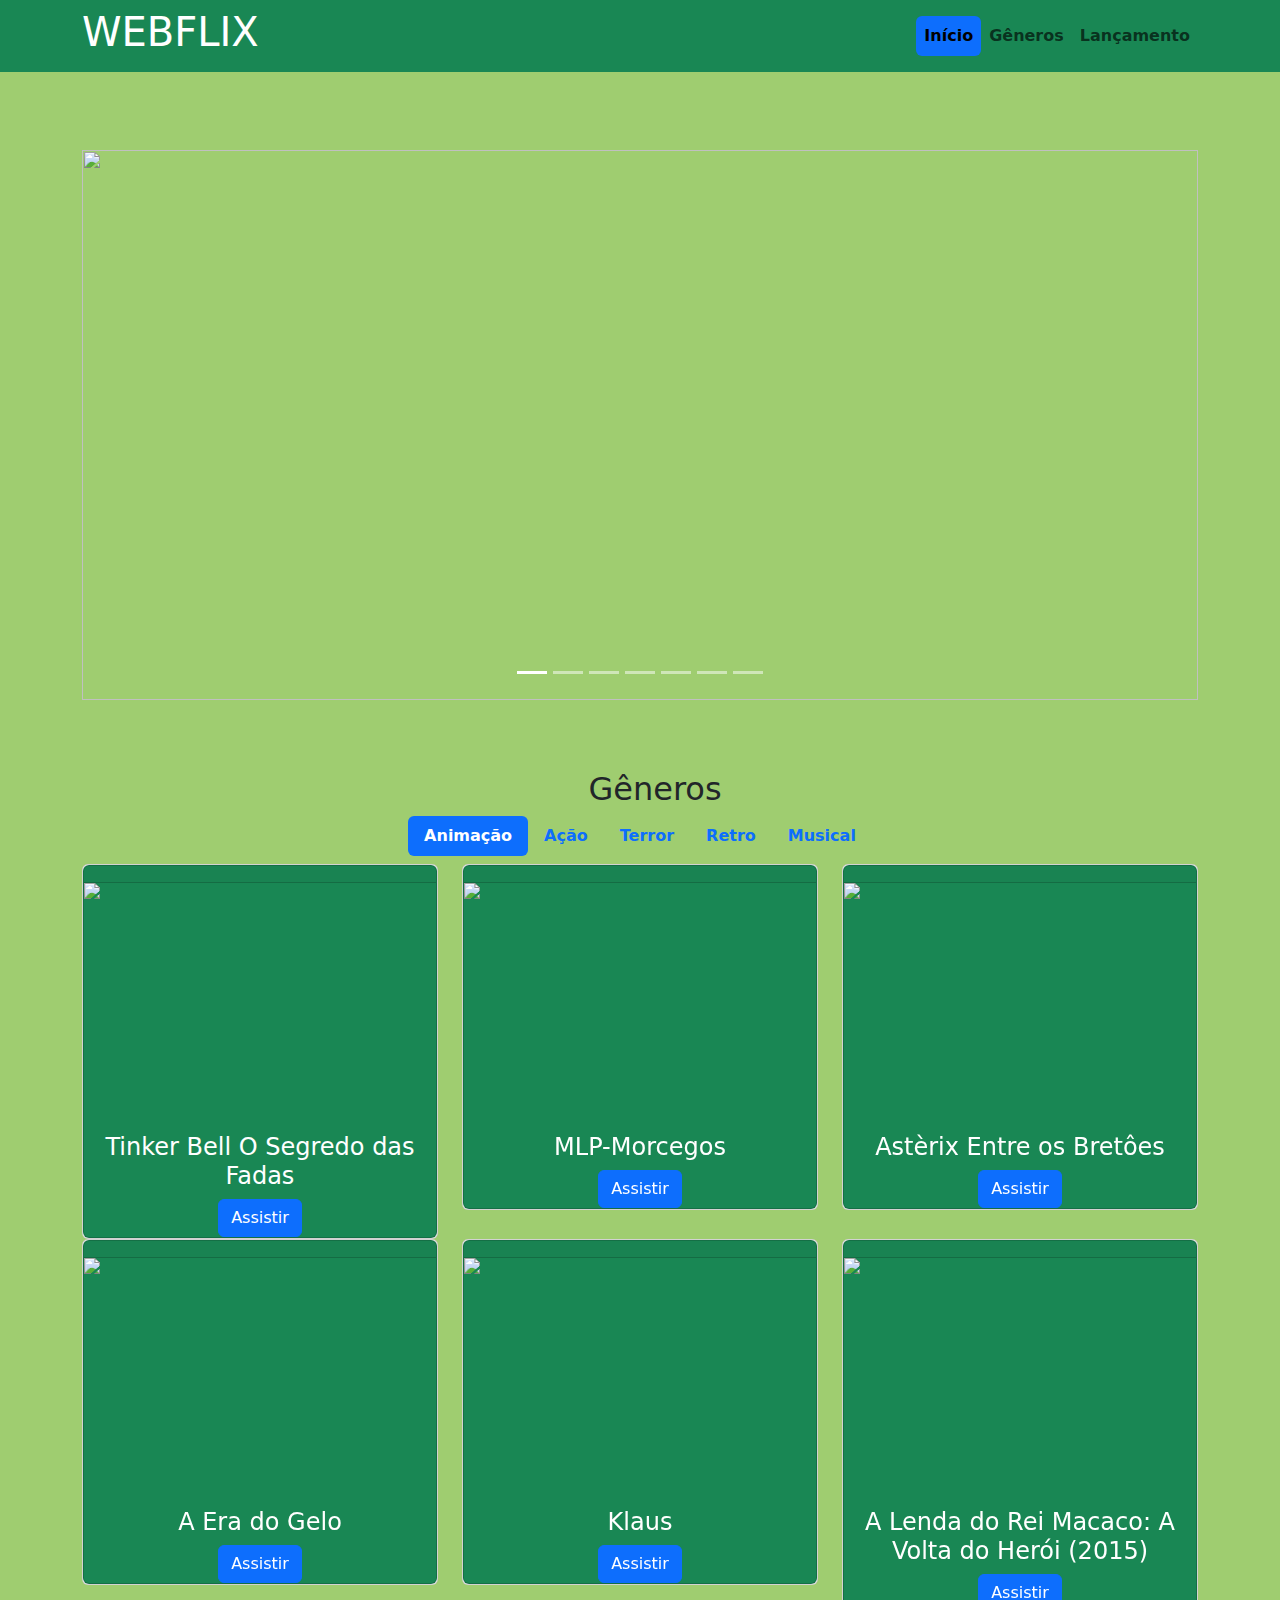
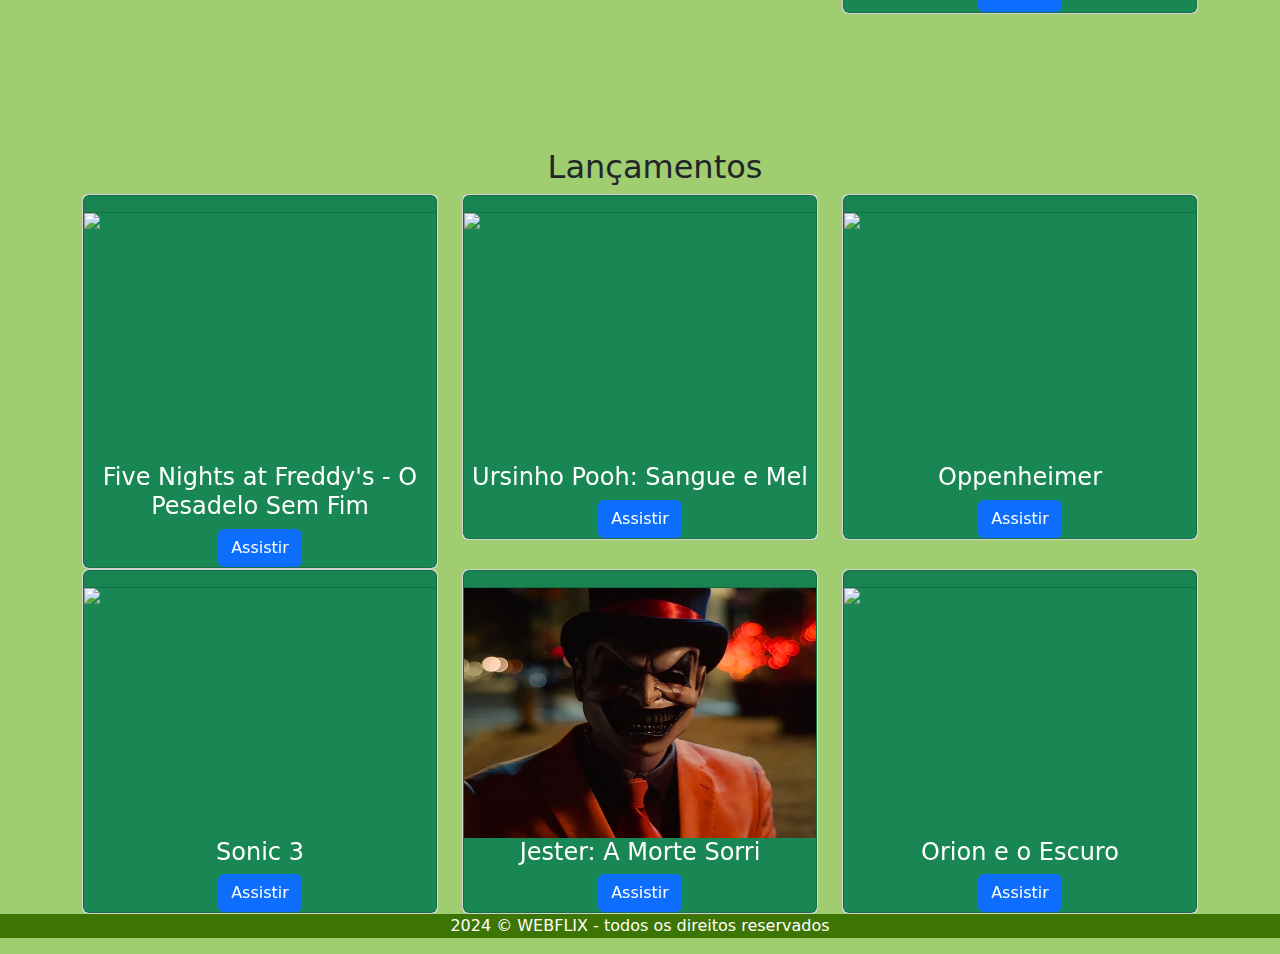
==== commit 1fda7afd: "Update index.html" ====
--- a/index.html
+++ b/index.html
@@ -1,714 +1,713 @@
-<!DOCTYPE html>
-<html lang="pt-br">
-<head>
-    <meta charset="UTF-8">
-    <meta name="viewport" content="width=device-width, initial-scale=1.0">
-    <link rel="stylesheet" href="lib/bootstrap.min.css">
-    <link rel="stylesheet" href="estilo.css">
-    <title>WEBFLIX</title>
-</head>
-<body>
-    <header id="cabecalho">
-        <div class="navbar navbar-expand-lg bg-success">
-            <div class="container">
-                <h1>WEBFLIX</h1>
-                <button type="button" class="navbar-toggler "><span class="navbar-toggler-icon" data-bs-toggle="collapse" data-bs-target="#menu"></span></button>
-                <nav class="collapse navbar-collapse justify-content-end" id="menu">
-                    <ul class="nav nav-pills navbar-nav">
-                        <li class="nav-item">
-                            <a class="nav-link active" href="#inicio">Início</a>
-                        </li>
-                        <li class="nav-item">
-                            <a class="nav-link" href="#generos">Gêneros</a>
-                        </li>
-                        <li class="nav-item">
-                            <a class="nav-link" href="#breve">Em Breve</a>
-                        </li>
-                    </ul>
-                </nav>
-            </div>
-        </div>
-    </header>
-    <div id="inicio" class="container">
-        <h2></h2>
-        <div id="carousel-exemplo" class="carousel carousel slide" data-bs-ride="carousel">
-            <div class="carousel-inner" >
-                <div data-bs-interval="3000" class="carousel-item active">
-                    
-                    <img class="d-block" src="https://cdn.awsli.com.br/600x700/1610/1610163/produto/208807923/poster-super-mario-bros-o-filme-i-f04111d3.jpg">
-                </div>
-                <div data-bs-interval="3000" class="carousel-item">
-                    <img class="d-block " src="imagens/Silent Hill.jpg">
-                </div>
-                <div data-bs-interval="3000" class="carousel-item">
-                    <img class="d-block " src="imagens/Tico & Teco e os Defensores da Lei - Abertura e créditos.jpg">
-                </div>
-                <div data-bs-interval="3000" class="carousel-item">
-                    <img class="d-block " src="imagens/The Mummy.jpg">
-                </div>
-                <div data-bs-interval="3000" class="carousel-item">
-                    <img class="d-block " src="imagens/Beetlejuice.jpg">
-                </div>
-                <div data-bs-interval="3000" class="carousel-item">
-                    <img class="d-block " src="imagens/free-willy-1993.jpg">
-                </div>
-                <div data-bs-interval="3000" class="carousel-item">
-                    <img class="d-block " src="imagens/Nimona.jpg">
-                </div>
-            </div>
-           
-            <div class="carousel-indicators">
-                <button type="button" data-bs-target="#carousel-exemplo" class="active" data-bs-slide-to="0"></button>
-                <button type="button" data-bs-target="#carousel-exemplo" data-bs-slide-to="1"></button>
-                <button type="button" data-bs-target="#carousel-exemplo" data-bs-slide-to="2"></button>
-                <button type="button" data-bs-target="#carousel-exemplo" data-bs-slide-to="3"></button>
-                <button type="button" data-bs-target="#carousel-exemplo" data-bs-slide-to="4"></button>
-                <button type="button" data-bs-target="#carousel-exemplo" data-bs-slide-to="5"></button>
-                <button type="button" data-bs-target="#carousel-exemplo" data-bs-slide-to="6"></button>
-            </div>
-        </div>
-    </div>
-    <div data-bs-spy="scroll" data-bs-target="#cabecalho">
-       
-        <section id="generos">
-            <h2>Gêneros</h2>
-            <nav class="nav nav-pills">
-                <button data-bs-toggle="tab" data-bs-target="#aba1" type="button" class="nav-link active">Animação</button>
-                <button data-bs-toggle="tab" data-bs-target="#aba2" type="button" class="nav-link">Ação</button>
-                <button data-bs-toggle="tab" data-bs-target="#aba3" type="button" class="nav-link">Terror</button>
-                <button data-bs-toggle="tab" data-bs-target="#aba4" type="button" class="nav-link">Retro</button>
-                <button data-bs-toggle="tab" data-bs-target="#aba5" type="button" class="nav-link">Musical</button>
-            </nav>
-            <div class="tab-content">
-                <div id="aba1" name="animacao" class="tab-pane active">
-                    <div class="container">
-                        <div class="row text-center">
-                            <div class="col-lg-4 col-md-5">
-                                <div class="card">
-                                    <article class="card text-bg-success">
-                                        <header class="card-header">
-                                        
-                                        </header>
-                                        <img src="https://i.ytimg.com/vi/k0FZeJgVRxM/maxresdefault.jpg" >
-                                        <div >
-                                            <h4 class="card-title">Tinker Bell O Segredo das Fadas</h4>
-                                            
-                                            
-                                            <a href="https://www.youtube.com/watch?v=H_E3h6YHzgg" class="btn btn-primary" target="_blank">Assistir</a>
-                                        </div>
-                                        
-                                       
-                                    </article>
-                                </div>
-                            </div>
-                            <div class="col-lg-4 col-md-6">
-                                <div class="card">
-                                    <article class="card text-bg-success">
-                                        <header class="card-header">
-                                           
-                                        </header>
-                                        <img src="https://i.ytimg.com/vi/hFVSpKm6uq8/hqdefault.jpg?sqp=-oaymwEcCPYBEIoBSFXyq4qpAw4IARUAAIhCGAFwAcABBg==&rs=AOn4CLCOfyLnJit0K1ljP986XN0JLQhFIg" >
-                                        <div >
-                                            <h4 class="card-title">MLP-Morcegos</h4>
-                                            
-                                            
-                                            <a href="https://www.youtube.com/watch?v=hFVSpKm6uq8" class="btn btn-primary" target="_blank">Assistir</a>
-                                        </div>
-                                    </article>
-                                </div>
-                            </div>
-                            <div class="col-lg-4 col-md-6">
-                                <div class="card">
-                                    <article class="card text-bg-success">
-                                        <header class="card-header">
-                                           
-                                        </header>
-                                        <img src="https://i.ytimg.com/vi/8WK_iGkgXjo/hq720.jpg?sqp=-oaymwEcCOgCEMoBSFXyq4qpAw4IARUAAIhCGAFwAcABBg==&rs=AOn4CLD4HcmGibe1QtUZ5WpdABA6sCZlVA" >
-                                        <div >
-                                            <h4 class="card-title">Astèrix Entre os Bretôes</h4>
-                                            
-                                            
-                                            <a href="https://www.youtube.com/watch?v=8WK_iGkgXjo" class="btn btn-primary" target="_blank">Assistir</a>
-                                        </div>
-                                    </article>
-                                </div>
-                            </div>
-                            <div class="col-lg-4 col-md-6">
-                                <div class="card">
-                                    <article class="card text-bg-success">
-                                        <header class="card-header">
-                                           
-                                        </header>
-                                        <img src="https://i.ytimg.com/vi/t_H_RiHrbNY/hq720.jpg?sqp=-oaymwEcCOgCEMoBSFXyq4qpAw4IARUAAIhCGAFwAcABBg==&rs=AOn4CLARg6X1W4QsRKHxUZsQ4gPExt4ejQ" >
-                                        <div >
-                                            <h4 class="card-title">A Era do Gelo</h4>
-                                            
-                                            
-                                            <a href="https://www.youtube.com/watch?v=t_H_RiHrbNY" class="btn btn-primary" target="_blank">Assistir</a>
-                                        </div>
-                                    </article>
-                                </div>
-                            </div>
-                            <div class="col-lg-4 col-md-6">
-                                <div class="card">
-                                    <article class="card text-bg-success">
-                                        <header class="card-header">
-                                           
-                                        </header>
-                                        <img src="https://i.ytimg.com/vi/ILy2vKcI6fo/hq720.jpg?sqp=-oaymwEcCOgCEMoBSFXyq4qpAw4IARUAAIhCGAFwAcABBg==&rs=AOn4CLCGr13qxww5xXFGbgTTZyR7A6VvTA" >
-                                        <div >
-                                            <h4 class="card-title">Klaus</h4>
-                                            
-                                            
-                                            <a href="https://www.youtube.com/watch?v=d6kdy8cmPtg&pp=ygUNa2xhdXMgZHVibGFkbw%3D%3D" class="btn btn-primary" target="_blank">Assistir</a>
-                                        </div>
-                                    </article>
-                                </div>
-                            </div>
-                            <div class="col-lg-4 col-md-6">
-                                <div class="card">
-                                    <article class="card text-bg-success">
-                                        <header class="card-header">
-                                           
-                                        </header>
-                                        <img src="https://i.ytimg.com/vi/GGcJ7wfGJWk/hq720.jpg?sqp=-oaymwEcCOgCEMoBSFXyq4qpAw4IARUAAIhCGAFwAcABBg==&rs=AOn4CLAX97rs7hXH4fsEsWT-v_Ge4Rby6g" >
-                                        <div >
-                                            <h4 class="card-title">A Lenda do Rei Macaco: A Volta do Herói (2015)</h4>
-                                            
-                                            
-                                            <a href="https://www.youtube.com/watch?v=GGcJ7wfGJWk" class="btn btn-primary" target="_blank">Assistir</a>
-                                        </div>
-                                    </article>
-                                </div>
-                            </div>
-                        </div>
-                    </div>
-                </div>
-                <div id="aba2" name="acao" class="tab-pane ">
-                    <div class="container">
-                        <div class="row text-center">
-                            <div class="col-lg-4 col-md-5">
-                                <div class="card">
-                                    <article class="card text-bg-success">
-                                        <header class="card-header">
-                                           
-                                        </header>
-                                        <img src="https://i0.wp.com/www.themoviedb.org/t/p/w185/fSRb7vyIP8rQpL0I47P3qUsEKX3.jpg" >
-                                        <div >
-                                            <h4 class="card-title">Sailormoon</h4>
-                                            
-                                            
-                                            <a href="https://pobretv.design/filme/deadpool-6293660X/assista/#video-player" class="btn btn-primary" target="_blank">Assistir</a>
-                                        </div>
-                                    </article>
-                                </div>
-                            </div>
-                            <div class="col-4">
-                                <div class="card">
-                                    <article class="card text-bg-success">
-                                        <header class="card-header">
-                                           
-                                        </header>
-                                        <img src="https://blogger.googleusercontent.com/img/b/R29vZ2xl/AVvXsEhGFWBblft5VCLJDZek8LYyDNxo-K_WvIrjd47EQYDYFGmz15Oi9W3U66XAdo2Y1LGy1mp_qbezmUNBI1sXck3rimBMqqvsil2mwWGHEK7vBIrOwxj_bcu69Wni1xokAPwtifRVcooob9Vh/s320/a.jpg" >
-                                        <div >
-                                            <h4 class="card-title">Super Maquina - O Filme</h4>
-                                            
-                                            
-                                            <a href="https://disk.yandex.ru/i/qhXVR3RLsyCVc" class="btn btn-primary" target="_blank">Assistir</a>
-                                        </div>
-                                    </article>
-                                </div>
-                            </div>
-                            <div class="col-4">
-                                <div class="card">
-                                    <article class="card text-bg-success">
-                                        <header class="card-header">
-                                           
-                                        </header>
-                                        <img src="https://blogger.googleusercontent.com/img/b/R29vZ2xl/AVvXsEhXKBfdB7He3rbLd3dWA4GAGlleVfBJcwS09f2TodIteey8aAKX0A-mZl4bn_VqHN6Q33Cz94sUM1jM13gG-HeScLtzeDAXCobZwhj5oQU_2bMXyXeFwt1VRjGDdIUwGs0nBZ0R-ciyj_C4/s320/a.jpg" >
-                                        <div >
-                                            <h4 class="card-title">Sangue e Aço - Fazendo Operação Dragão</h4>
-                                            
-                                            
-                                            <a href="https://disk.yandex.ru/i/T2sGUSwJsxGPc" class="btn btn-primary" target="_blank">Assistir</a>
-                                        </div>
-                                    </article>
-                                </div>
-                            </div>
-                            <div class="col-4">
-                                <div class="card">
-                                    <article class="card text-bg-success">
-                                        <header class="card-header">
-                                           
-                                        </header>
-                                        <img src="https://blogger.googleusercontent.com/img/b/R29vZ2xl/AVvXsEis8j6hmGpMDR3VwCDDfFI4r6xD3YLNKNLY8WPQyGBw37372r3YGnRr9iw6PnhJQG2ngg7lxC5m6fL98p90Em7bbp2qVjGmgT6EitpzjiV1yDDqXwL3rmmBH21X_3LDgFoPnlwdShczbX-6/s320/a.jpg" >
-                                        <div >
-                                            <h4 class="card-title">Tron - O Legado</h4>
-                                            
-                                            
-                                            <a href="https://disk.yandex.ru/i/zDAQoQMkszkUa" class="btn btn-primary" target="_blank">Assistir</a>
-                                        </div>
-                                    </article>
-                                </div>
-                            </div>
-                            <div class="col-4">
-                                <div class="card">
-                                    <article class="card text-bg-success">
-                                        <header class="card-header">
-                                           
-                                        </header>
-                                        <img src="https://blogger.googleusercontent.com/img/b/R29vZ2xl/AVvXsEhdC1fhVj-0Sgta2465xqxv8nYhRlp61bLOI2gd7Rhyphenhypheno2l5TV4DOHK3Zbay6DrPQxO9EtbUCJILuMjU6FkcnSIPDUSIlzpW-rl1LnfR1MxZqsXPEh6SEXpAI9q_9D5A0WyJbBgYFP911St2/s320/4b9faf18aca1bd08f0b67f81a5902e5c_jpg_210x312_crop_upscale_q90.jpg" >
-                                        <div >
-                                            <h4 class="card-title">Conan O Barbaro</h4>
-                                            
-                                            
-                                            <a href="https://disk.yandex.ru/i/xSo078w6smw9L" class="btn btn-primary" target="_blank">Assistir</a>
-                                        </div>
-                                    </article>
-                                </div>
-                            </div>
-                            <div class="col-4">
-                                <div class="card">
-                                    <article class="card text-bg-success">
-                                        <header class="card-header">
-                                           
-                                        </header>
-                                        <img src="https://blogger.googleusercontent.com/img/b/R29vZ2xl/AVvXsEhGgIFnAxQaAz1V2e2gDZFXapjIT1TosP8HjQcbXimQZ3Lfv1NhAImoOlh20z_KrkwwTd1_CyHr3fYpDUxIjcbCldZWBLIjX1hExwz2CeQRe9iWhx2CchvD5S2RcgPfwqVcPPfW4ceWtD_D/s320/t.jpg" >
-                                        <div >
-                                            <h4 class="card-title">Doom - A Porta do Inferno</h4>
-                                            
-                                            
-                                            <a href="https://disk.yandex.ru/i/V61VPiERsoiot" class="btn btn-primary" target="_blank">Assistir</a>
-                                        </div>
-                                    </article>
-                                </div>
-                            </div>
-                        </div>
-                    </div>
-                </div>
-                <div id="aba3" name="terror" class="tab-pane ">
-                    <div class="container">
-                        <div class="row text-center">
-                            <div class="col-lg-4 col-md-5">
-                                <div class="card">
-                                    <article class="card text-bg-success">
-                                        <header class="card-header">
-                                           
-                                        </header>
-                                        <img src="https://pbs.twimg.com/media/F2Eh_eDXkAALaZQ?format=jpg&name=small" >
-                                        <div >
-                                            <h4 class="card-title">It - A Coisa (2017)</h4>
-                                            
-                                            
-                                            <a href="https://drive.google.com/file/d/1--FrwaL0LI_R6JKy11XNB8WBdc-3MVxj/view" class="btn btn-primary" target="_blank">Assistir</a>
-                                        </div>
-                                    </article>
-                                </div>
-                            </div>
-                            <div class="col-4">
-                                <div class="card">
-                                    <article class="card text-bg-success">
-                                        <header class="card-header">
-                                           
-                                        </header>
-                                        <img src="https://media.fstatic.com/F71SxgQ5tSpsQnro0-N_Z9o83FE=/210x312/smart/filters:format(webp)/media/movies/covers/2010/12/5ecbe41ded5098d2dc80abdf835dfba0.jpg" >
-                                        <div >
-                                            <h4 class="card-title">O Iluminado ( 1980 )</h4>
-                                            
-                                            
-                                            <a href="https://drive.google.com/file/d/1SzJw958l5opttn0RAU8N92nDH2k6gHrC/view" class="btn btn-primary" target="_blank">Assistir</a>
-                                        </div>
-                                    </article>
-                                </div>
-                            </div>
-                            <div class="col-4">
-                                <div class="card">
-                                    <article class="card text-bg-success">
-                                        <header class="card-header">
-                                           
-                                        </header>
-                                        <img src="https://i0.wp.com/cultetc.com/wp-content/uploads/2018/09/capa-01.jpg?w=798&ssl=1" >
-                                        <div >
-                                            <h4 class="card-title">O predador 1987</h4>
-                                            
-                                            
-                                            <a href="https://drive.google.com/file/d/1BVLxxXgTkEBMEf_ee2Zn37neQ50UXryW/view" class="btn btn-primary" target="_blank">Assistir</a>
-                                        </div>
-                                    </article>
-                                </div>
-                            </div>
-                            <div class="col-4">
-                                <div class="card">
-                                    <article class="card text-bg-success">
-                                        <header class="card-header">
-                                           
-                                        </header>
-                                        <img src="https://1.bp.blogspot.com/-EYQqT03wFag/XzYYX4sRtyI/AAAAAAAABK0/lmpGOXuOVBM0krKVf2jWgZKQbIy_ItARACLcBGAsYHQ/s1600/capa%2BAlien%2B-%2BO%2BOitavo%2BPassageiro%2Bxdrive.jpg" >
-                                        <div >
-                                            <h4 class="card-title">Alien - O Oitavo Passageiro (1979)</h4>
-                                            
-                                            
-                                            <a href="https://drive.google.com/file/d/1gv-71Y0N53Brk99KmdC5U_hivYgNfbxU/view" class="btn btn-primary" target="_blank">Assistir</a>
-                                        </div>
-                                    </article>
-                                </div>
-                            </div>
-                            <div class="col-4">
-                                <div class="card">
-                                    <article class="card text-bg-success">
-                                        <header class="card-header">
-                                           
-                                        </header>
-                                        <img src="https://pbs.twimg.com/media/E6mAm_jXoAQ9p-5?format=jpg&name=small" >
-                                        <div >
-                                            <h4 class="card-title">Invocação do mal</h4>
-                                            
-                                            
-                                            <a href="https://photos.google.com/share/AF1QipONMHbZQ4ftjfli04J6DfssDSwZowButr9SM5RFh_oP9ZQKlrK_gk9tkpjP8b7coA/photo/AF1QipMhosz9yF4PzBPMA_RdyOyIivzRSU0EBPjS-PHI?key=WUtVR2prdG1Ralc4N21wdGRkMFN6aW13dWhJX1Nn" class="btn btn-primary" target="_blank">Assistir</a>
-                                        </div>
-                                    </article>
-                                </div>
-                            </div>
-                            <div class="col-4">
-                                <div class="card">
-                                    <article class="card text-bg-success">
-                                        <header class="card-header">
-                                           
-                                        </header>
-                                        <img src="https://pbs.twimg.com/media/F-Dn0L3WEAAWqPy?format=jpg&name=small" >
-                                        <div >
-                                            <h4 class="card-title">O Exorcista (1973)</h4>
-                                            
-                                            
-                                            <a href="https://drive.google.com/file/d/0B8cwhlH9dXzwa3ZzNTdpcDBnUWM/view?resourcekey=0-eRkrG07k4qIjtyQZ6LfrEA" class="btn btn-primary" target="_blank">Assistir</a>
-                                        </div>
-                                    </article>
-                                </div>
-                            </div>
-                        </div>
-                    </div>
-                </div>
-                <div id="aba4" name="retro" class="tab-pane ">
-                    <div class="container">
-                        <div class="row text-center">
-                            <div class="col-lg-4 col-md-5">
-                                <div class="card">
-                                    <article class="card text-bg-success">
-                                        <header class="card-header">
-                                           
-                                        </header>
-                                        <img style="height: 250px;" src="https://play-lh.googleusercontent.com/proxy/u4sLFGGvoEk3mNIlZuKB8K6jv5VmoAyRijLtxJ1KUDh6eM0pyu-DapGadi5HhKVw1v5AfqDidIsgTVIvwkZNl7L0YeXnHtDvwbAp2Hkajoh3B3xprs0MI9b470vHKsElIBQUfOO9KnluJ_Chh9qBZt2DCJEk0ibNja2x0g=w240-h480-rw" >
-                                        <div >
-                                            <h4 class="card-title">Hugo - Aventura na Cidade</h4>
-                                            
-                                            
-                                            <a href="https://drive.google.com/file/d/100fw7GR2-hDSTG9MJ0Eb-y1HHS9aoAaE/view" class="btn btn-primary" target="_blank">Assistir</a>
-                                        </div>
-                                    </article>
-                                </div>
-                            </div>
-                            <div class="col-4">
-                                <div class="card">
-                                    <article class="card text-bg-success">
-                                        <header class="card-header">
-                                           
-                                        </header>
-                                        <img style="height: 250px;" src="https://images.justwatch.com/poster/208735339/s276/uma-cilada-para-roger-rabbit.webp" >
-                                        <div >
-                                            <h4 class="card-title">Uma Cilada para Roger Rabbit (1998)</h4>
-                                            
-                                            
-                                            <a href="https://drive.google.com/file/d/0B77sKVDhJWcsd2R4cDUzaEFvTVU/edit?resourcekey=0-9dfEDUwfBHXmA6VKccJDog" class="btn btn-primary" target="_blank">Assistir</a>
-                                        </div>
-                                    </article>
-                                </div>
-                            </div>
-                            <div class="col-4">
-                                <div class="card">
-                                    <article class="card text-bg-success">
-                                        <header class="card-header">
-                                           
-                                        </header>
-                                        <img src="imagens/Futuro_3.jpg" >
-                                        <div >
-                                            <h4 class="card-title">Sailormoon</h4>
-                                            
-                                            
-                                            <a href="https://drive.google.com/file/d/1WnJvSvPEy6t8ettDzFty7PzWZmMjDoli/view" class="btn btn-primary" target="_blank">Assistir</a>
-                                        </div>
-                                    </article>
-                                </div>
-                            </div>
-                            <div class="col-4">
-                                <div class="card">
-                                    <article class="card text-bg-success">
-                                        <header class="card-header">
-                                           
-                                        </header>
-                                        <img src="https://blogger.googleusercontent.com/img/b/R29vZ2xl/AVvXsEjJy-5XtrzW9Vhi6o59L80AS6KDFcTr5_IsZyk3FXPvHJ4EcizCEHnikLr3cyCDmFMCNTfkVN_DqTScyxnri13ZK7aoB_liPsNePuo9JTjbKFbflvCf0xvAJvK6mt6Xh_gp1rS8SnnCk4j8/s1600/a.jpg" >
-                                        <div >
-                                            <h4 class="card-title">Os Goonies-1985</h4>
-                                            
-                                            
-                                            <a href="https://disk.yandex.ru/i/51t2mzEgswYN3" class="btn btn-primary" target="_blank">Assistir</a>
-                                        </div>
-                                    </article>
-                                </div>
-                            </div>
-                            <div class="col-4">
-                                <div class="card">
-                                    <article class="card text-bg-success">
-                                        <header class="card-header">
-                                           
-                                        </header>
-                                        <img src="https://br.web.img3.acsta.net/c_310_420/medias/nmedia/18/93/10/96/20236847.jpg" >
-                                        <div >
-                                            <h4 class="card-title">Querida, Encolhi as Crianças 1989</h4>
-                                            
-                                            
-                                            <a href="https://drive.google.com/file/d/17Ja4SZp9_b6ZjcaJ84KusTcFC1Q-sQ86/view" class="btn btn-primary" target="_blank">Assistir</a>
-                                        </div>
-                                    </article>
-                                </div>
-                            </div>
-                            <div class="col-4">
-                                <div class="card">
-                                    <article class="card text-bg-success">
-                                        <header class="card-header">
-                                           
-                                        </header>
-                                        <img src="https://blogger.googleusercontent.com/img/b/R29vZ2xl/AVvXsEjLCalJhXpK4ms7MCtkhTD0TVj4sJ76mBRkdyoEj0G23TH9o9X4hF3LeUh50ifDTv9wcQxHTS4VPx9-c_YXPx6JT3rM6_pZ4Cw5CjhxVO_2VZe9bVi674VVe12pTHbDdJ3z9LFJpzNkJT7G/s1600/a.jpg" >
-                                        <div >
-                                            <h4 class="card-title">Michael Jackson Moonwalker-1988</h4>
-                                            
-                                            
-                                            <a href="https://disk.yandex.ru/i/63_rOAiUstUZt" class="btn btn-primary" target="_blank">Assistir</a>
-                                        </div>
-                                    </article>
-                                </div>
-                            </div>
-                        </div>
-                    </div>
-                </div>
-                <div id="aba5" name="musical" class="tab-pane ">
-                    <div class="container">
-                        <div class="row text-center">
-                            <div class="col-lg-4 col-md-5">
-                                <div class="card">
-                                    <article class="card text-bg-success">
-                                        <header class="card-header">
-                                           
-                                        </header>
-                                        <img src="https://i0.wp.com/www.themoviedb.org/t/p/w185/uiQAZQvuZqckowOIAQyI2RybXAf.jpg" >
-                                        <div >
-                                            <h4 class="card-title">Marujos do Amor-1945</h4>
-                                            
-                                            
-                                            <a href="https://pobretv.design/filme/marujos-do-amor-617889X/assista/#video-player" class="btn btn-primary" target="_blank">Assistir</a>
-                                        </div>
-                                    </article>
-                                </div>
-                            </div>
-                            <div class="col-4">
-                                <div class="card">
-                                    <article class="card text-bg-success">
-                                        <header class="card-header">
-                                           
-                                        </header>
-                                        <img src="https://pbs.twimg.com/media/EbcX1WoXgAYme8a.jpg" >
-                                        <div >
-                                            <h4 class="card-title">A Fantástica Fábrica de Chocolate 1971</h4>
-                                            
-                                            
-                                            <a href="https://drive.google.com/file/d/1Ur_nf2MtyRwrrgmUECUh9ZBuLwvZ4gtZ/view" class="btn btn-primary" target="_blank">Assistir</a>
-                                        </div>
-                                    </article>
-                                </div>
-                            </div>
-                            <div class="col-4">
-                                <div class="card">
-                                    <article class="card text-bg-success">
-                                        <header class="card-header">
-                                           
-                                        </header>
-                                        <img src="https://pbs.twimg.com/media/FmmYrVlXwAYLum9?format=jpg&name=900x900" >
-                                        <div >
-                                            <h4 class="card-title">Moulin Rouge - Amor em Vermelho (2001)</h4>
-                                            
-                                            
-                                            <a href="https://drive.google.com/file/d/1T7NxQjKTDfywocBvWY1bmBRqHkDlJ4ZQ/view" class="btn btn-primary" target="_blank">Assistir</a>
-                                        </div>
-                                    </article>
-                                </div>
-                            </div>
-                            <div class="col-4">
-                                <div class="card">
-                                    <article class="card text-bg-success">
-                                        <header class="card-header">
-                                           
-                                        </header>
-                                        <img src="https://pbs.twimg.com/media/FykwTAIWYAAI3Ey?format=jpg&name=large" >
-                                        <div >
-                                            <h4 class="card-title">Grease Nos Tempos da Brilhantina</h4>
-                                            
-                                            
-                                            <a href="https://drive.google.com/file/d/1jlOAqzqI7MrmJAh9Yp5klK3dv7EiW-o5/view" class="btn btn-primary" target="_blank">Assistir</a>
-                                        </div>
-                                    </article>
-                                </div>
-                            </div>
-                            <div class="col-4">
-                                <div class="card">
-                                    <article class="card text-bg-success">
-                                        <header class="card-header">
-                                           
-                                        </header>
-                                        <img src="https://play-lh.googleusercontent.com/vHdy7G1KNWFiW4TuaYVYnW25bmPslsQYT8UBSNjcT9YSaQRbORIQGiD-dEsWOz3Zqceh8Uy1PY9jFUMn5lo=w240-h480-rw" >
-                                        <div >
-                                            <h4 class="card-title">O Mágico de Oz (1939)</h4>
-                                            
-                                            
-                                            <a href="https://drive.google.com/file/d/19AJqYK8_UUfMRSsLvQyToiHlHGkq0kyU/view" class="btn btn-primary" target="_blank">Assistir</a>
-                                        </div>
-                                    </article>
-                                </div>
-                            </div>
-                            <div class="col-4">
-                                <div class="card">
-                                    <article class="card text-bg-success">
-                                        <header class="card-header">
-                                           
-                                        </header>
-                                        <img src="https://dw0jruhdg6fis.cloudfront.net/producao/2269203/G/dvd-cantando-na-chuva1952-dublado.webp" >
-                                        <div >
-                                            <h4 class="card-title">Cantando na Chuva (1952)</h4>
-                                            
-                                            
-                                            <a href="https://drive.google.com/file/d/1QSqGoXKTP35TMLJhgAFhoCeD6M6GaAXD/view" class="btn btn-primary" target="_blank">Assistir</a>
-                                        </div>
-                                    </article>
-                                </div>
-                            </div>
-                        </div>
-                    </div>
-                </div>
-            </div>
-        </section>
-        <section id="breve">
-            <h2>Em Breve</h2>
-            <div class="tab-pane ">
-                <div class="container">
-                    <div class="row text-center">
-                        <div class="col-lg-4 col-md-5">
-                            <div class="card">
-                                <article class="card text-bg-success">
-                                    <header class="card-header">
-                                       
-                                    </header>
-                                    <img src="https://movies.universalpictures.com/media/fnf-poster-64643a920d591-1.jpg" >
-                                    <div >
-                                        <h4 class="card-title">Five Nights at Freddy's - O Pesadelo Sem Fim</h4>
-                                        
-                                        
-                                        <a href="#" class="btn btn-primary" target="_blank">Assistir</a>
-                                    </div>
-                                </article>
-                            </div>
-                        </div>
-                        <div class="col-4">
-                            <div class="card">
-                                <article class="card text-bg-success">
-                                    <header class="card-header">
-                                       
-                                    </header>
-                                    <img src="https://encrypted-tbn0.gstatic.com/images?q=tbn:ANd9GcQHNm88XQjdyvA6XVNCNzzB6IQM0oNiZ-_hpL3NBbfet7dqOWzF" >
-                                    <div >
-                                        <h4 class="card-title">Ursinho Pooh: Sangue e Mel</h4>
-                                        
-                                        
-                                        <a href="#" class="btn btn-primary" target="_blank">Assistir</a>
-                                    </div>
-                                </article>
-                            </div>
-                        </div>
-                        <div class="col-4">
-                            <div class="card">
-                                <article class="card text-bg-success">
-                                    <header class="card-header">
-                                       
-                                    </header>
-                                    <img src="https://pbs.twimg.com/media/FvUVt3hXgAAxP1H?format=jpg&name=900x900" >
-                                    <div >
-                                        <h4 class="card-title">Oppenheimer</h4>
-                                        
-                                        
-                                        <a href="#" class="btn btn-primary" target="_blank">Assistir</a>
-                                    </div>
-                                </article>
-                            </div>
-                        </div>
-                        <div class="col-4">
-                            <div class="card">
-                                <article class="card text-bg-success">
-                                    <header class="card-header">
-                                       
-                                    </header>
-                                    <img src="https://cinepop.com.br/wp-content/uploads/2023/01/sonic3_2.webp" >
-                                    <div >
-                                        <h4 class="card-title">Sonic 3</h4>
-                                        
-                                        
-                                        <a href="#" class="btn btn-primary" target="_blank">Assistir</a>
-                                    </div>
-                                </article>
-                            </div>
-                        </div>
-                        <div class="col-4">
-                            <div class="card">
-                                <article class="card text-bg-success">
-                                    <header class="card-header">
-                                       
-                                    </header>
-                                    <img src="imagens/jester.png" >
-                                    <div >
-                                        <h4 class="card-title">Jester: A Morte Sorri</h4>
-                                        
-                                        
-                                        <a href="https://drive.google.com/file/d/1tLmwC7pjEbG6DS32bgttt_U1Xnt6Rg46/view" class="btn btn-primary" target="_blank">Assistir</a>
-                                    </div>
-                                </article>
-                            </div>
-                        </div>
-                        <div class="col-4">
-                            <div class="card">
-                                <article class="card text-bg-success">
-                                    <header class="card-header">
-                                       
-                                    </header>
-                                    <img src="https://pbs.twimg.com/media/GGZ0gLFWEAATl7m?format=jpg&name=900x900" >
-                                    <div >
-                                        <h4 class="card-title">Orion e o Escuro</h4>
-                                        
-                                        
-                                        <a href="https://drive.google.com/file/d/1uLgYMRyvDl6Opq7Uw_FBkYS_JUnKSfyJ/view" class="btn btn-primary" target="_blank">Assistir</a>
-                                    </div>
-                                </article>
-                            </div>
-                        </div>
-                    </div>
-                </div>
-            </div>
-        </section>
-    </div>
-    
-
-    <footer>
-        <p>2024 &copy; WEBFLIX - todos os direitos reservados</p>   
-    </footer>
-
-
-
-    <script src="lib/bootstrap.bundle.min.js"></script>
-  
-</body>
-</html>+<!DOCTYPE html>
+<html lang="pt-br">
+<head>
+    <meta charset="UTF-8">
+    <meta name="viewport" content="width=device-width, initial-scale=1.0">
+    <link rel="stylesheet" href="lib/bootstrap.min.css">
+    <link rel="stylesheet" href="estilo.css">
+    <title>WEBFLIX</title>
+</head>
+<body>
+    <header id="cabecalho">
+        <div class="navbar navbar-expand-lg bg-success">
+            <div class="container">
+                <h1>WEBFLIX</h1>
+                <button type="button" class="navbar-toggler "><span class="navbar-toggler-icon" data-bs-toggle="collapse" data-bs-target="#menu"></span></button>
+                <nav class="collapse navbar-collapse justify-content-end" id="menu">
+                    <ul class="nav nav-pills navbar-nav">
+                        <li class="nav-item">
+                            <a class="nav-link active" href="#inicio">Início</a>
+                        </li>
+                        <li class="nav-item">
+                            <a class="nav-link" href="#generos">Gêneros</a>
+                        </li>
+                        <li class="nav-item">
+                            <a class="nav-link" href="#lancamentos">Lançamento</a>
+                        </li>
+                    </ul>
+                </nav>
+            </div>
+        </div>
+    </header>
+    <div id="inicio" class="container">
+        <h2></h2>
+        <div id="carousel-exemplo" class="carousel carousel slide" data-bs-ride="carousel">
+            <div class="carousel-inner" >
+                <div data-bs-interval="3000" class="carousel-item active">
+                    <img class="d-block" src="https://cdn.awsli.com.br/600x700/1610/1610163/produto/208807923/poster-super-mario-bros-o-filme-i-f04111d3.jpg">
+                </div>
+                <div data-bs-interval="3000" class="carousel-item">
+                    <img class="d-block " src="imagens/Silent Hill.jpg">
+                </div>
+                <div data-bs-interval="3000" class="carousel-item">
+                    <img class="d-block " src="imagens/Tico & Teco e os Defensores da Lei - Abertura e créditos.jpg">
+                </div>
+                <div data-bs-interval="3000" class="carousel-item">
+                    <img class="d-block " src="imagens/The Mummy.jpg">
+                </div>
+                <div data-bs-interval="3000" class="carousel-item">
+                    <img class="d-block " src="imagens/Beetlejuice.jpg">
+                </div>
+                <div data-bs-interval="3000" class="carousel-item">
+                    <img class="d-block " src="imagens/free-willy-1993.jpg">
+                </div>
+                <div data-bs-interval="3000" class="carousel-item">
+                    <img class="d-block " src="imagens/Nimona.jpg">
+                </div>
+            </div>
+           
+            <div class="carousel-indicators">
+                <button type="button" data-bs-target="#carousel-exemplo" class="active" data-bs-slide-to="0"></button>
+                <button type="button" data-bs-target="#carousel-exemplo" data-bs-slide-to="1"></button>
+                <button type="button" data-bs-target="#carousel-exemplo" data-bs-slide-to="2"></button>
+                <button type="button" data-bs-target="#carousel-exemplo" data-bs-slide-to="3"></button>
+                <button type="button" data-bs-target="#carousel-exemplo" data-bs-slide-to="4"></button>
+                <button type="button" data-bs-target="#carousel-exemplo" data-bs-slide-to="5"></button>
+                <button type="button" data-bs-target="#carousel-exemplo" data-bs-slide-to="6"></button>
+            </div>
+        </div>
+    </div>
+    <div data-bs-spy="scroll" data-bs-target="#cabecalho">
+       
+        <section id="generos">
+            <h2>Gêneros</h2>
+            <nav class="nav nav-pills">
+                <button data-bs-toggle="tab" data-bs-target="#aba1" type="button" class="nav-link active">Animação</button>
+                <button data-bs-toggle="tab" data-bs-target="#aba2" type="button" class="nav-link">Ação</button>
+                <button data-bs-toggle="tab" data-bs-target="#aba3" type="button" class="nav-link">Terror</button>
+                <button data-bs-toggle="tab" data-bs-target="#aba4" type="button" class="nav-link">Retro</button>
+                <button data-bs-toggle="tab" data-bs-target="#aba5" type="button" class="nav-link">Musical</button>
+            </nav>
+            <div class="tab-content">
+                <div id="aba1" name="animacao" class="tab-pane active">
+                    <div class="container">
+                        <div class="row text-center">
+                            <div class="col-lg-4 col-md-5">
+                                <div class="card">
+                                    <article class="card text-bg-success">
+                                        <header class="card-header">
+                                        
+                                        </header>
+                                        <img src="https://i.ytimg.com/vi/k0FZeJgVRxM/maxresdefault.jpg" >
+                                        <div >
+                                            <h4 class="card-title">Tinker Bell O Segredo das Fadas</h4>
+                                            
+                                            
+                                            <a href="https://www.youtube.com/watch?v=H_E3h6YHzgg" class="btn btn-primary" target="_blank">Assistir</a>
+                                        </div>
+                                        
+                                       
+                                    </article>
+                                </div>
+                            </div>
+                            <div class="col-lg-4 col-md-6">
+                                <div class="card">
+                                    <article class="card text-bg-success">
+                                        <header class="card-header">
+                                           
+                                        </header>
+                                        <img src="https://i.ytimg.com/vi/hFVSpKm6uq8/hqdefault.jpg?sqp=-oaymwEcCPYBEIoBSFXyq4qpAw4IARUAAIhCGAFwAcABBg==&rs=AOn4CLCOfyLnJit0K1ljP986XN0JLQhFIg" >
+                                        <div >
+                                            <h4 class="card-title">MLP-Morcegos</h4>
+                                            
+                                            
+                                            <a href="https://www.youtube.com/watch?v=hFVSpKm6uq8" class="btn btn-primary" target="_blank">Assistir</a>
+                                        </div>
+                                    </article>
+                                </div>
+                            </div>
+                            <div class="col-lg-4 col-md-6">
+                                <div class="card">
+                                    <article class="card text-bg-success">
+                                        <header class="card-header">
+                                           
+                                        </header>
+                                        <img src="https://i.ytimg.com/vi/8WK_iGkgXjo/hq720.jpg?sqp=-oaymwEcCOgCEMoBSFXyq4qpAw4IARUAAIhCGAFwAcABBg==&rs=AOn4CLD4HcmGibe1QtUZ5WpdABA6sCZlVA" >
+                                        <div >
+                                            <h4 class="card-title">Astèrix Entre os Bretôes</h4>
+                                            
+                                            
+                                            <a href="https://www.youtube.com/watch?v=8WK_iGkgXjo" class="btn btn-primary" target="_blank">Assistir</a>
+                                        </div>
+                                    </article>
+                                </div>
+                            </div>
+                            <div class="col-lg-4 col-md-6">
+                                <div class="card">
+                                    <article class="card text-bg-success">
+                                        <header class="card-header">
+                                           
+                                        </header>
+                                        <img src="https://i.ytimg.com/vi/t_H_RiHrbNY/hq720.jpg?sqp=-oaymwEcCOgCEMoBSFXyq4qpAw4IARUAAIhCGAFwAcABBg==&rs=AOn4CLARg6X1W4QsRKHxUZsQ4gPExt4ejQ" >
+                                        <div >
+                                            <h4 class="card-title">A Era do Gelo</h4>
+                                            
+                                            
+                                            <a href="https://www.youtube.com/watch?v=t_H_RiHrbNY" class="btn btn-primary" target="_blank">Assistir</a>
+                                        </div>
+                                    </article>
+                                </div>
+                            </div>
+                            <div class="col-lg-4 col-md-6">
+                                <div class="card">
+                                    <article class="card text-bg-success">
+                                        <header class="card-header">
+                                           
+                                        </header>
+                                        <img src="https://i.ytimg.com/vi/ILy2vKcI6fo/hq720.jpg?sqp=-oaymwEcCOgCEMoBSFXyq4qpAw4IARUAAIhCGAFwAcABBg==&rs=AOn4CLCGr13qxww5xXFGbgTTZyR7A6VvTA" >
+                                        <div >
+                                            <h4 class="card-title">Klaus</h4>
+                                            
+                                            
+                                            <a href="https://www.youtube.com/watch?v=d6kdy8cmPtg&pp=ygUNa2xhdXMgZHVibGFkbw%3D%3D" class="btn btn-primary" target="_blank">Assistir</a>
+                                        </div>
+                                    </article>
+                                </div>
+                            </div>
+                            <div class="col-lg-4 col-md-6">
+                                <div class="card">
+                                    <article class="card text-bg-success">
+                                        <header class="card-header">
+                                           
+                                        </header>
+                                        <img src="https://i.ytimg.com/vi/GGcJ7wfGJWk/hq720.jpg?sqp=-oaymwEcCOgCEMoBSFXyq4qpAw4IARUAAIhCGAFwAcABBg==&rs=AOn4CLAX97rs7hXH4fsEsWT-v_Ge4Rby6g" >
+                                        <div >
+                                            <h4 class="card-title">A Lenda do Rei Macaco: A Volta do Herói (2015)</h4>
+                                            
+                                            
+                                            <a href="https://www.youtube.com/watch?v=GGcJ7wfGJWk" class="btn btn-primary" target="_blank">Assistir</a>
+                                        </div>
+                                    </article>
+                                </div>
+                            </div>
+                        </div>
+                    </div>
+                </div>
+                <div id="aba2" name="acao" class="tab-pane ">
+                    <div class="container">
+                        <div class="row text-center">
+                            <div class="col-lg-4 col-md-5">
+                                <div class="card">
+                                    <article class="card text-bg-success">
+                                        <header class="card-header">
+                                           
+                                        </header>
+                                        <img src="https://i0.wp.com/www.themoviedb.org/t/p/w185/fSRb7vyIP8rQpL0I47P3qUsEKX3.jpg" >
+                                        <div >
+                                            <h4 class="card-title">Deadpool</h4>
+                                            
+                                            
+                                            <a href="https://pobretv.design/filme/deadpool-6293660X/assista/#video-player" class="btn btn-primary" target="_blank">Assistir</a>
+                                        </div>
+                                    </article>
+                                </div>
+                            </div>
+                            <div class="col-4">
+                                <div class="card">
+                                    <article class="card text-bg-success">
+                                        <header class="card-header">
+                                           
+                                        </header>
+                                        <img src="https://blogger.googleusercontent.com/img/b/R29vZ2xl/AVvXsEhGFWBblft5VCLJDZek8LYyDNxo-K_WvIrjd47EQYDYFGmz15Oi9W3U66XAdo2Y1LGy1mp_qbezmUNBI1sXck3rimBMqqvsil2mwWGHEK7vBIrOwxj_bcu69Wni1xokAPwtifRVcooob9Vh/s320/a.jpg" >
+                                        <div >
+                                            <h4 class="card-title">Super Maquina - O Filme</h4>
+                                            
+                                            
+                                            <a href="https://disk.yandex.ru/i/qhXVR3RLsyCVc" class="btn btn-primary" target="_blank">Assistir</a>
+                                        </div>
+                                    </article>
+                                </div>
+                            </div>
+                            <div class="col-4">
+                                <div class="card">
+                                    <article class="card text-bg-success">
+                                        <header class="card-header">
+                                           
+                                        </header>
+                                        <img src="https://blogger.googleusercontent.com/img/b/R29vZ2xl/AVvXsEhXKBfdB7He3rbLd3dWA4GAGlleVfBJcwS09f2TodIteey8aAKX0A-mZl4bn_VqHN6Q33Cz94sUM1jM13gG-HeScLtzeDAXCobZwhj5oQU_2bMXyXeFwt1VRjGDdIUwGs0nBZ0R-ciyj_C4/s320/a.jpg" >
+                                        <div >
+                                            <h4 class="card-title">Sangue e Aço - Fazendo Operação Dragão</h4>
+                                            
+                                            
+                                            <a href="https://disk.yandex.ru/i/T2sGUSwJsxGPc" class="btn btn-primary" target="_blank">Assistir</a>
+                                        </div>
+                                    </article>
+                                </div>
+                            </div>
+                            <div class="col-4">
+                                <div class="card">
+                                    <article class="card text-bg-success">
+                                        <header class="card-header">
+                                           
+                                        </header>
+                                        <img src="https://blogger.googleusercontent.com/img/b/R29vZ2xl/AVvXsEis8j6hmGpMDR3VwCDDfFI4r6xD3YLNKNLY8WPQyGBw37372r3YGnRr9iw6PnhJQG2ngg7lxC5m6fL98p90Em7bbp2qVjGmgT6EitpzjiV1yDDqXwL3rmmBH21X_3LDgFoPnlwdShczbX-6/s320/a.jpg" >
+                                        <div >
+                                            <h4 class="card-title">Tron - O Legado</h4>
+                                            
+                                            
+                                            <a href="https://disk.yandex.ru/i/zDAQoQMkszkUa" class="btn btn-primary" target="_blank">Assistir</a>
+                                        </div>
+                                    </article>
+                                </div>
+                            </div>
+                            <div class="col-4">
+                                <div class="card">
+                                    <article class="card text-bg-success">
+                                        <header class="card-header">
+                                           
+                                        </header>
+                                        <img src="https://blogger.googleusercontent.com/img/b/R29vZ2xl/AVvXsEhdC1fhVj-0Sgta2465xqxv8nYhRlp61bLOI2gd7Rhyphenhypheno2l5TV4DOHK3Zbay6DrPQxO9EtbUCJILuMjU6FkcnSIPDUSIlzpW-rl1LnfR1MxZqsXPEh6SEXpAI9q_9D5A0WyJbBgYFP911St2/s320/4b9faf18aca1bd08f0b67f81a5902e5c_jpg_210x312_crop_upscale_q90.jpg" >
+                                        <div >
+                                            <h4 class="card-title">Conan O Barbaro</h4>
+                                            
+                                            
+                                            <a href="https://disk.yandex.ru/i/xSo078w6smw9L" class="btn btn-primary" target="_blank">Assistir</a>
+                                        </div>
+                                    </article>
+                                </div>
+                            </div>
+                            <div class="col-4">
+                                <div class="card">
+                                    <article class="card text-bg-success">
+                                        <header class="card-header">
+                                           
+                                        </header>
+                                        <img src="https://blogger.googleusercontent.com/img/b/R29vZ2xl/AVvXsEhGgIFnAxQaAz1V2e2gDZFXapjIT1TosP8HjQcbXimQZ3Lfv1NhAImoOlh20z_KrkwwTd1_CyHr3fYpDUxIjcbCldZWBLIjX1hExwz2CeQRe9iWhx2CchvD5S2RcgPfwqVcPPfW4ceWtD_D/s320/t.jpg" >
+                                        <div >
+                                            <h4 class="card-title">Doom - A Porta do Inferno</h4>
+                                            
+                                            
+                                            <a href="https://disk.yandex.ru/i/V61VPiERsoiot" class="btn btn-primary" target="_blank">Assistir</a>
+                                        </div>
+                                    </article>
+                                </div>
+                            </div>
+                        </div>
+                    </div>
+                </div>
+                <div id="aba3" name="terror" class="tab-pane ">
+                    <div class="container">
+                        <div class="row text-center">
+                            <div class="col-lg-4 col-md-5">
+                                <div class="card">
+                                    <article class="card text-bg-success">
+                                        <header class="card-header">
+                                           
+                                        </header>
+                                        <img src="https://pbs.twimg.com/media/F2Eh_eDXkAALaZQ?format=jpg&name=small" >
+                                        <div >
+                                            <h4 class="card-title">It - A Coisa (2017)</h4>
+                                            
+                                            
+                                            <a href="https://drive.google.com/file/d/1--FrwaL0LI_R6JKy11XNB8WBdc-3MVxj/view" class="btn btn-primary" target="_blank">Assistir</a>
+                                        </div>
+                                    </article>
+                                </div>
+                            </div>
+                            <div class="col-4">
+                                <div class="card">
+                                    <article class="card text-bg-success">
+                                        <header class="card-header">
+                                           
+                                        </header>
+                                        <img src="https://media.fstatic.com/F71SxgQ5tSpsQnro0-N_Z9o83FE=/210x312/smart/filters:format(webp)/media/movies/covers/2010/12/5ecbe41ded5098d2dc80abdf835dfba0.jpg" >
+                                        <div >
+                                            <h4 class="card-title">O Iluminado ( 1980 )</h4>
+                                            
+                                            
+                                            <a href="https://drive.google.com/file/d/1SzJw958l5opttn0RAU8N92nDH2k6gHrC/view" class="btn btn-primary" target="_blank">Assistir</a>
+                                        </div>
+                                    </article>
+                                </div>
+                            </div>
+                            <div class="col-4">
+                                <div class="card">
+                                    <article class="card text-bg-success">
+                                        <header class="card-header">
+                                           
+                                        </header>
+                                        <img src="https://i0.wp.com/cultetc.com/wp-content/uploads/2018/09/capa-01.jpg?w=798&ssl=1" >
+                                        <div >
+                                            <h4 class="card-title">O predador 1987</h4>
+                                            
+                                            
+                                            <a href="https://drive.google.com/file/d/1BVLxxXgTkEBMEf_ee2Zn37neQ50UXryW/view" class="btn btn-primary" target="_blank">Assistir</a>
+                                        </div>
+                                    </article>
+                                </div>
+                            </div>
+                            <div class="col-4">
+                                <div class="card">
+                                    <article class="card text-bg-success">
+                                        <header class="card-header">
+                                           
+                                        </header>
+                                        <img src="https://1.bp.blogspot.com/-EYQqT03wFag/XzYYX4sRtyI/AAAAAAAABK0/lmpGOXuOVBM0krKVf2jWgZKQbIy_ItARACLcBGAsYHQ/s1600/capa%2BAlien%2B-%2BO%2BOitavo%2BPassageiro%2Bxdrive.jpg" >
+                                        <div >
+                                            <h4 class="card-title">Alien - O Oitavo Passageiro (1979)</h4>
+                                            
+                                            
+                                            <a href="https://drive.google.com/file/d/1gv-71Y0N53Brk99KmdC5U_hivYgNfbxU/view" class="btn btn-primary" target="_blank">Assistir</a>
+                                        </div>
+                                    </article>
+                                </div>
+                            </div>
+                            <div class="col-4">
+                                <div class="card">
+                                    <article class="card text-bg-success">
+                                        <header class="card-header">
+                                           
+                                        </header>
+                                        <img src="https://pbs.twimg.com/media/E6mAm_jXoAQ9p-5?format=jpg&name=small" >
+                                        <div >
+                                            <h4 class="card-title">Invocação do mal</h4>
+                                            
+                                            
+                                            <a href="https://photos.google.com/share/AF1QipONMHbZQ4ftjfli04J6DfssDSwZowButr9SM5RFh_oP9ZQKlrK_gk9tkpjP8b7coA/photo/AF1QipMhosz9yF4PzBPMA_RdyOyIivzRSU0EBPjS-PHI?key=WUtVR2prdG1Ralc4N21wdGRkMFN6aW13dWhJX1Nn" class="btn btn-primary" target="_blank">Assistir</a>
+                                        </div>
+                                    </article>
+                                </div>
+                            </div>
+                            <div class="col-4">
+                                <div class="card">
+                                    <article class="card text-bg-success">
+                                        <header class="card-header">
+                                           
+                                        </header>
+                                        <img src="https://pbs.twimg.com/media/F-Dn0L3WEAAWqPy?format=jpg&name=small" >
+                                        <div >
+                                            <h4 class="card-title">O Exorcista (1973)</h4>
+                                            
+                                            
+                                            <a href="https://drive.google.com/file/d/0B8cwhlH9dXzwa3ZzNTdpcDBnUWM/view?resourcekey=0-eRkrG07k4qIjtyQZ6LfrEA" class="btn btn-primary" target="_blank">Assistir</a>
+                                        </div>
+                                    </article>
+                                </div>
+                            </div>
+                        </div>
+                    </div>
+                </div>
+                <div id="aba4" name="retro" class="tab-pane ">
+                    <div class="container">
+                        <div class="row text-center">
+                            <div class="col-lg-4 col-md-5">
+                                <div class="card">
+                                    <article class="card text-bg-success">
+                                        <header class="card-header">
+                                           
+                                        </header>
+                                        <img style="height: 250px;" src="https://play-lh.googleusercontent.com/proxy/u4sLFGGvoEk3mNIlZuKB8K6jv5VmoAyRijLtxJ1KUDh6eM0pyu-DapGadi5HhKVw1v5AfqDidIsgTVIvwkZNl7L0YeXnHtDvwbAp2Hkajoh3B3xprs0MI9b470vHKsElIBQUfOO9KnluJ_Chh9qBZt2DCJEk0ibNja2x0g=w240-h480-rw" >
+                                        <div >
+                                            <h4 class="card-title">Hugo - Aventura na Cidade</h4>
+                                            
+                                            
+                                            <a href="https://drive.google.com/file/d/100fw7GR2-hDSTG9MJ0Eb-y1HHS9aoAaE/view" class="btn btn-primary" target="_blank">Assistir</a>
+                                        </div>
+                                    </article>
+                                </div>
+                            </div>
+                            <div class="col-4">
+                                <div class="card">
+                                    <article class="card text-bg-success">
+                                        <header class="card-header">
+                                           
+                                        </header>
+                                        <img style="height: 250px;" src="https://images.justwatch.com/poster/208735339/s276/uma-cilada-para-roger-rabbit.webp" >
+                                        <div >
+                                            <h4 class="card-title">Uma Cilada para Roger Rabbit (1998)</h4>
+                                            
+                                            
+                                            <a href="https://drive.google.com/file/d/0B77sKVDhJWcsd2R4cDUzaEFvTVU/edit?resourcekey=0-9dfEDUwfBHXmA6VKccJDog" class="btn btn-primary" target="_blank">Assistir</a>
+                                        </div>
+                                    </article>
+                                </div>
+                            </div>
+                            <div class="col-4">
+                                <div class="card">
+                                    <article class="card text-bg-success">
+                                        <header class="card-header">
+                                           
+                                        </header>
+                                        <img src="imagens/Futuro_3.jpg" >
+                                        <div >
+                                            <h4 class="card-title">De Volta para o Futuro 3</h4>
+                                            
+                                            
+                                            <a href="https://drive.google.com/file/d/1WnJvSvPEy6t8ettDzFty7PzWZmMjDoli/view" class="btn btn-primary" target="_blank">Assistir</a>
+                                        </div>
+                                    </article>
+                                </div>
+                            </div>
+                            <div class="col-4">
+                                <div class="card">
+                                    <article class="card text-bg-success">
+                                        <header class="card-header">
+                                           
+                                        </header>
+                                        <img src="https://blogger.googleusercontent.com/img/b/R29vZ2xl/AVvXsEjJy-5XtrzW9Vhi6o59L80AS6KDFcTr5_IsZyk3FXPvHJ4EcizCEHnikLr3cyCDmFMCNTfkVN_DqTScyxnri13ZK7aoB_liPsNePuo9JTjbKFbflvCf0xvAJvK6mt6Xh_gp1rS8SnnCk4j8/s1600/a.jpg" >
+                                        <div >
+                                            <h4 class="card-title">Os Goonies-1985</h4>
+                                            
+                                            
+                                            <a href="https://disk.yandex.ru/i/51t2mzEgswYN3" class="btn btn-primary" target="_blank">Assistir</a>
+                                        </div>
+                                    </article>
+                                </div>
+                            </div>
+                            <div class="col-4">
+                                <div class="card">
+                                    <article class="card text-bg-success">
+                                        <header class="card-header">
+                                           
+                                        </header>
+                                        <img src="https://br.web.img3.acsta.net/c_310_420/medias/nmedia/18/93/10/96/20236847.jpg" >
+                                        <div >
+                                            <h4 class="card-title">Querida, Encolhi as Crianças 1989</h4>
+                                            
+                                            
+                                            <a href="https://drive.google.com/file/d/17Ja4SZp9_b6ZjcaJ84KusTcFC1Q-sQ86/view" class="btn btn-primary" target="_blank">Assistir</a>
+                                        </div>
+                                    </article>
+                                </div>
+                            </div>
+                            <div class="col-4">
+                                <div class="card">
+                                    <article class="card text-bg-success">
+                                        <header class="card-header">
+                                           
+                                        </header>
+                                        <img src="https://blogger.googleusercontent.com/img/b/R29vZ2xl/AVvXsEjLCalJhXpK4ms7MCtkhTD0TVj4sJ76mBRkdyoEj0G23TH9o9X4hF3LeUh50ifDTv9wcQxHTS4VPx9-c_YXPx6JT3rM6_pZ4Cw5CjhxVO_2VZe9bVi674VVe12pTHbDdJ3z9LFJpzNkJT7G/s1600/a.jpg" >
+                                        <div >
+                                            <h4 class="card-title">Michael Jackson Moonwalker-1988</h4>
+                                            
+                                            
+                                            <a href="https://disk.yandex.ru/i/63_rOAiUstUZt" class="btn btn-primary" target="_blank">Assistir</a>
+                                        </div>
+                                    </article>
+                                </div>
+                            </div>
+                        </div>
+                    </div>
+                </div>
+                <div id="aba5" name="musical" class="tab-pane ">
+                    <div class="container">
+                        <div class="row text-center">
+                            <div class="col-lg-4 col-md-5">
+                                <div class="card">
+                                    <article class="card text-bg-success">
+                                        <header class="card-header">
+                                           
+                                        </header>
+                                        <img src="https://i0.wp.com/www.themoviedb.org/t/p/w185/uiQAZQvuZqckowOIAQyI2RybXAf.jpg" >
+                                        <div >
+                                            <h4 class="card-title">Marujos do Amor-1945</h4>
+                                            
+                                            
+                                            <a href="https://pobretv.design/filme/marujos-do-amor-617889X/assista/#video-player" class="btn btn-primary" target="_blank">Assistir</a>
+                                        </div>
+                                    </article>
+                                </div>
+                            </div>
+                            <div class="col-4">
+                                <div class="card">
+                                    <article class="card text-bg-success">
+                                        <header class="card-header">
+                                           
+                                        </header>
+                                        <img src="https://pbs.twimg.com/media/EbcX1WoXgAYme8a.jpg" >
+                                        <div >
+                                            <h4 class="card-title">A Fantástica Fábrica de Chocolate 1971</h4>
+                                            
+                                            
+                                            <a href="https://drive.google.com/file/d/1Ur_nf2MtyRwrrgmUECUh9ZBuLwvZ4gtZ/view" class="btn btn-primary" target="_blank">Assistir</a>
+                                        </div>
+                                    </article>
+                                </div>
+                            </div>
+                            <div class="col-4">
+                                <div class="card">
+                                    <article class="card text-bg-success">
+                                        <header class="card-header">
+                                           
+                                        </header>
+                                        <img src="https://pbs.twimg.com/media/FmmYrVlXwAYLum9?format=jpg&name=900x900" >
+                                        <div >
+                                            <h4 class="card-title">Moulin Rouge - Amor em Vermelho (2001)</h4>
+                                            
+                                            
+                                            <a href="https://drive.google.com/file/d/1T7NxQjKTDfywocBvWY1bmBRqHkDlJ4ZQ/view" class="btn btn-primary" target="_blank">Assistir</a>
+                                        </div>
+                                    </article>
+                                </div>
+                            </div>
+                            <div class="col-4">
+                                <div class="card">
+                                    <article class="card text-bg-success">
+                                        <header class="card-header">
+                                           
+                                        </header>
+                                        <img src="https://pbs.twimg.com/media/FykwTAIWYAAI3Ey?format=jpg&name=large" >
+                                        <div >
+                                            <h4 class="card-title">Grease Nos Tempos da Brilhantina</h4>
+                                            
+                                            
+                                            <a href="https://drive.google.com/file/d/1jlOAqzqI7MrmJAh9Yp5klK3dv7EiW-o5/view" class="btn btn-primary" target="_blank">Assistir</a>
+                                        </div>
+                                    </article>
+                                </div>
+                            </div>
+                            <div class="col-4">
+                                <div class="card">
+                                    <article class="card text-bg-success">
+                                        <header class="card-header">
+                                           
+                                        </header>
+                                        <img src="https://play-lh.googleusercontent.com/vHdy7G1KNWFiW4TuaYVYnW25bmPslsQYT8UBSNjcT9YSaQRbORIQGiD-dEsWOz3Zqceh8Uy1PY9jFUMn5lo=w240-h480-rw" >
+                                        <div >
+                                            <h4 class="card-title">O Mágico de Oz (1939)</h4>
+                                            
+                                            
+                                            <a href="https://drive.google.com/file/d/19AJqYK8_UUfMRSsLvQyToiHlHGkq0kyU/view" class="btn btn-primary" target="_blank">Assistir</a>
+                                        </div>
+                                    </article>
+                                </div>
+                            </div>
+                            <div class="col-4">
+                                <div class="card">
+                                    <article class="card text-bg-success">
+                                        <header class="card-header">
+                                           
+                                        </header>
+                                        <img src="https://dw0jruhdg6fis.cloudfront.net/producao/2269203/G/dvd-cantando-na-chuva1952-dublado.webp" >
+                                        <div >
+                                            <h4 class="card-title">Cantando na Chuva (1952)</h4>
+                                            
+                                            
+                                            <a href="https://drive.google.com/file/d/1QSqGoXKTP35TMLJhgAFhoCeD6M6GaAXD/view" class="btn btn-primary" target="_blank">Assistir</a>
+                                        </div>
+                                    </article>
+                                </div>
+                            </div>
+                        </div>
+                    </div>
+                </div>
+            </div>
+        </section>
+        <section id="lancamentos">
+            <h2>Lançamentos</h2>
+            <div class="tab-pane ">
+                <div class="container">
+                    <div class="row text-center">
+                        <div class="col-lg-4 col-md-5">
+                            <div class="card">
+                                <article class="card text-bg-success">
+                                    <header class="card-header">
+                                       
+                                    </header>
+                                    <img src="https://movies.universalpictures.com/media/fnf-poster-64643a920d591-1.jpg" >
+                                    <div >
+                                        <h4 class="card-title">Five Nights at Freddy's - O Pesadelo Sem Fim</h4>
+                                        
+                                        
+                                        <a href="#" class="btn btn-primary" target="_blank">Assistir</a>
+                                    </div>
+                                </article>
+                            </div>
+                        </div>
+                        <div class="col-4">
+                            <div class="card">
+                                <article class="card text-bg-success">
+                                    <header class="card-header">
+                                       
+                                    </header>
+                                    <img src="https://encrypted-tbn0.gstatic.com/images?q=tbn:ANd9GcQHNm88XQjdyvA6XVNCNzzB6IQM0oNiZ-_hpL3NBbfet7dqOWzF" >
+                                    <div >
+                                        <h4 class="card-title">Ursinho Pooh: Sangue e Mel</h4>
+                                        
+                                        
+                                        <a href="#" class="btn btn-primary" target="_blank">Assistir</a>
+                                    </div>
+                                </article>
+                            </div>
+                        </div>
+                        <div class="col-4">
+                            <div class="card">
+                                <article class="card text-bg-success">
+                                    <header class="card-header">
+                                       
+                                    </header>
+                                    <img src="https://pbs.twimg.com/media/FvUVt3hXgAAxP1H?format=jpg&name=900x900" >
+                                    <div >
+                                        <h4 class="card-title">Oppenheimer</h4>
+                                        
+                                        
+                                        <a href="#" class="btn btn-primary" target="_blank">Assistir</a>
+                                    </div>
+                                </article>
+                            </div>
+                        </div>
+                        <div class="col-4">
+                            <div class="card">
+                                <article class="card text-bg-success">
+                                    <header class="card-header">
+                                       
+                                    </header>
+                                    <img src="https://cinepop.com.br/wp-content/uploads/2023/01/sonic3_2.webp" >
+                                    <div >
+                                        <h4 class="card-title">Sonic 3</h4>
+                                        
+                                        
+                                        <a href="#" class="btn btn-primary" target="_blank">Assistir</a>
+                                    </div>
+                                </article>
+                            </div>
+                        </div>
+                        <div class="col-4">
+                            <div class="card">
+                                <article class="card text-bg-success">
+                                    <header class="card-header">
+                                       
+                                    </header>
+                                    <img src="imagens/jester.png" >
+                                    <div >
+                                        <h4 class="card-title">Jester: A Morte Sorri</h4>
+                                        
+                                        
+                                        <a href="https://drive.google.com/file/d/1tLmwC7pjEbG6DS32bgttt_U1Xnt6Rg46/view" class="btn btn-primary" target="_blank">Assistir</a>
+                                    </div>
+                                </article>
+                            </div>
+                        </div>
+                        <div class="col-4">
+                            <div class="card">
+                                <article class="card text-bg-success">
+                                    <header class="card-header">
+                                       
+                                    </header>
+                                    <img src="https://pbs.twimg.com/media/GGZ0gLFWEAATl7m?format=jpg&name=900x900" >
+                                    <div >
+                                        <h4 class="card-title">Orion e o Escuro</h4>
+                                        
+                                        
+                                        <a href="https://drive.google.com/file/d/1uLgYMRyvDl6Opq7Uw_FBkYS_JUnKSfyJ/view" class="btn btn-primary" target="_blank">Assistir</a>
+                                    </div>
+                                </article>
+                            </div>
+                        </div>
+                    </div>
+                </div>
+            </div>
+        </section>
+    </div>
+    
+
+    <footer>
+        <p>2024 &copy; WEBFLIX - todos os direitos reservados</p>   
+    </footer>
+
+
+
+    <script src="lib/bootstrap.bundle.min.js"></script>
+  
+</body>
+</html>
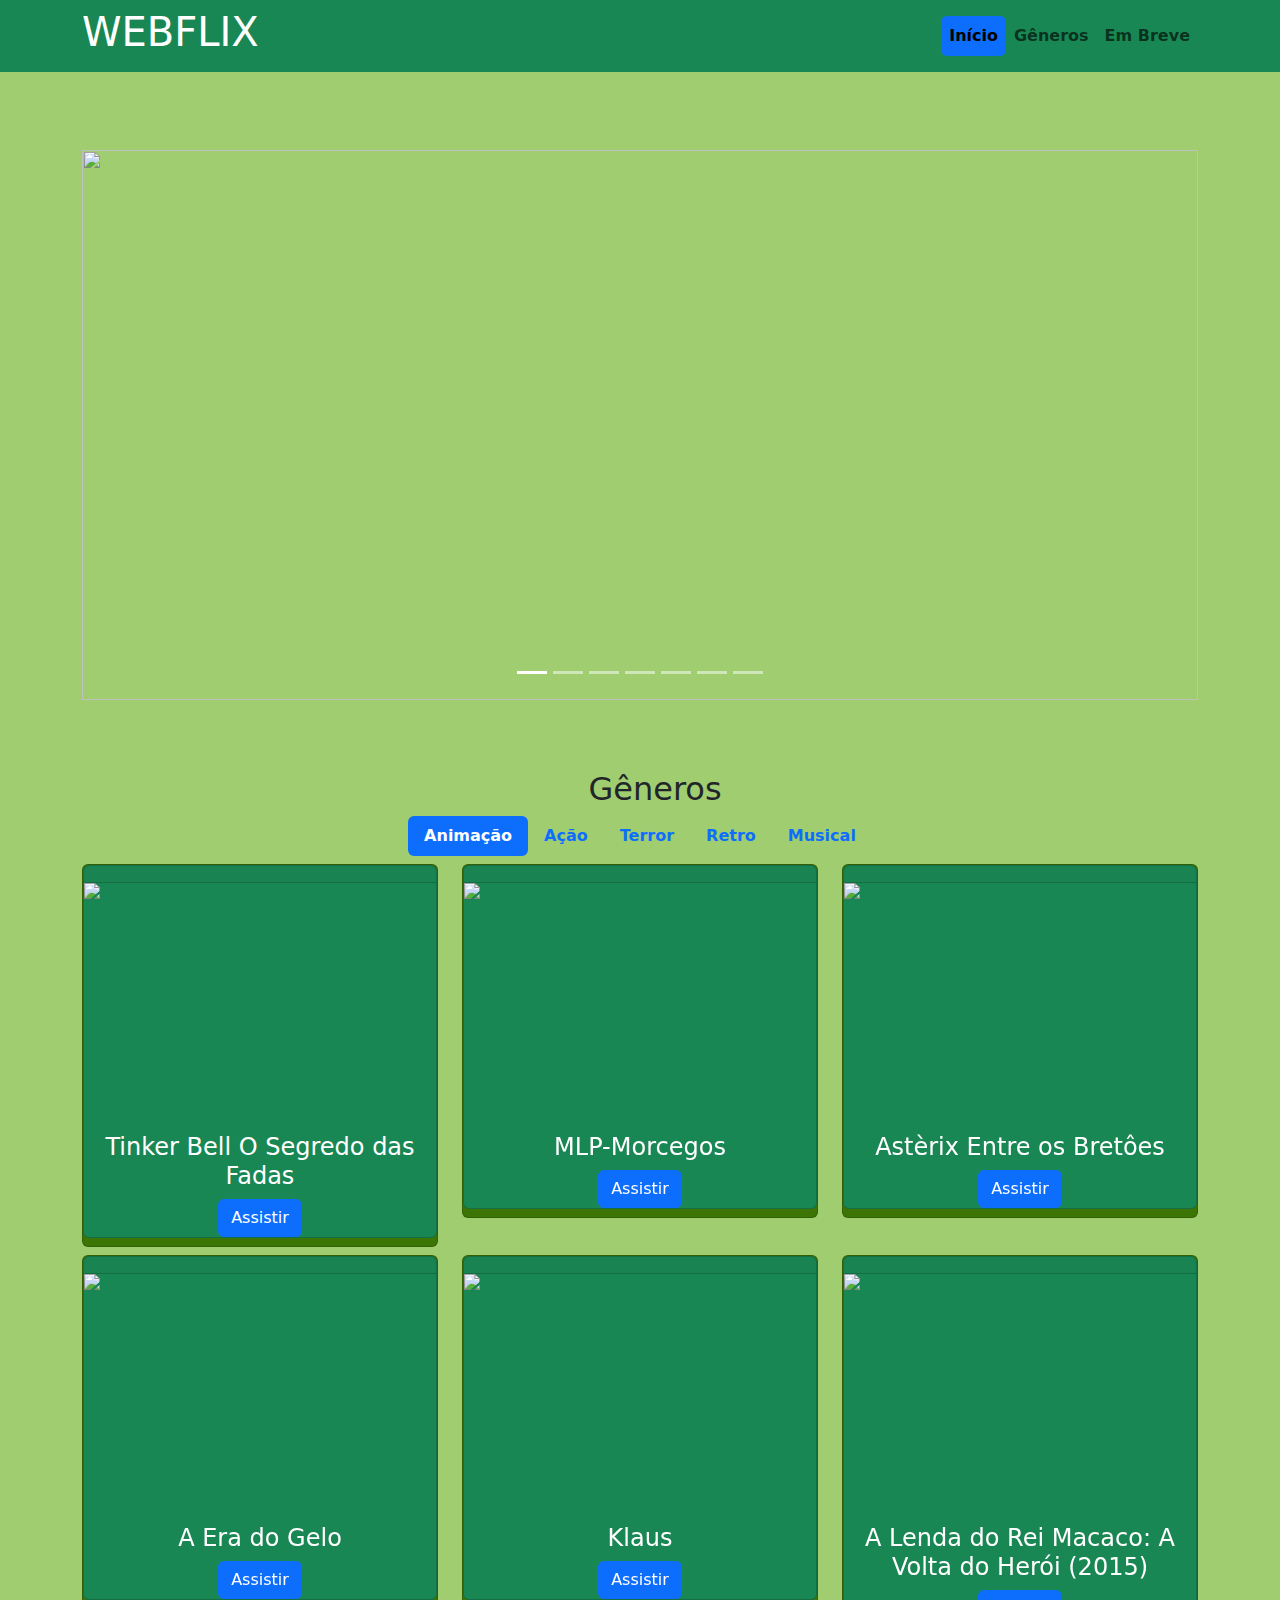
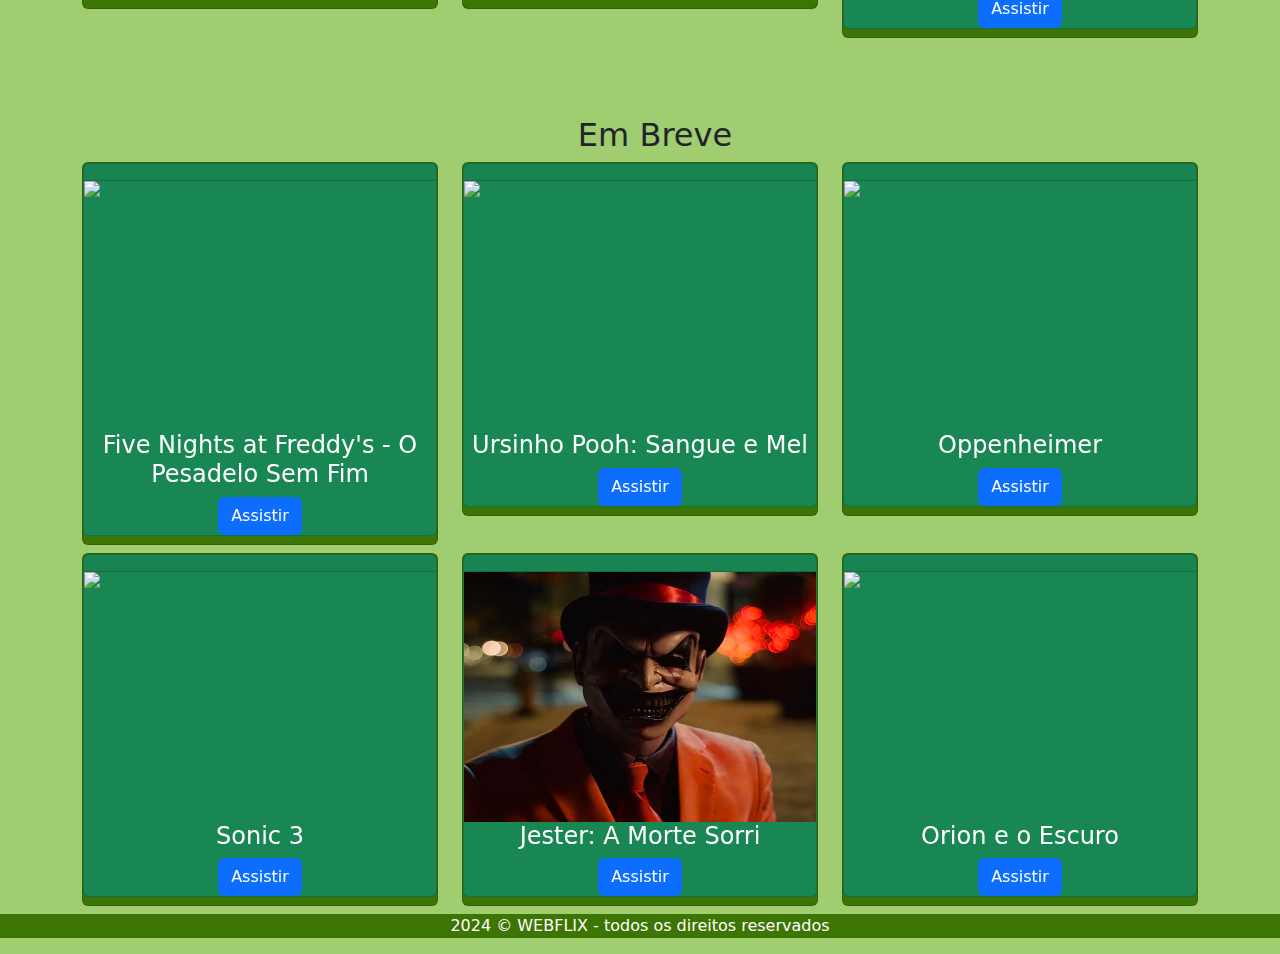
==== commit c9670d6e: "up" ====
--- a/index.html
+++ b/index.html
@@ -1,713 +1,714 @@
-<!DOCTYPE html>
-<html lang="pt-br">
-<head>
-    <meta charset="UTF-8">
-    <meta name="viewport" content="width=device-width, initial-scale=1.0">
-    <link rel="stylesheet" href="lib/bootstrap.min.css">
-    <link rel="stylesheet" href="estilo.css">
-    <title>WEBFLIX</title>
-</head>
-<body>
-    <header id="cabecalho">
-        <div class="navbar navbar-expand-lg bg-success">
-            <div class="container">
-                <h1>WEBFLIX</h1>
-                <button type="button" class="navbar-toggler "><span class="navbar-toggler-icon" data-bs-toggle="collapse" data-bs-target="#menu"></span></button>
-                <nav class="collapse navbar-collapse justify-content-end" id="menu">
-                    <ul class="nav nav-pills navbar-nav">
-                        <li class="nav-item">
-                            <a class="nav-link active" href="#inicio">Início</a>
-                        </li>
-                        <li class="nav-item">
-                            <a class="nav-link" href="#generos">Gêneros</a>
-                        </li>
-                        <li class="nav-item">
-                            <a class="nav-link" href="#lancamentos">Lançamento</a>
-                        </li>
-                    </ul>
-                </nav>
-            </div>
-        </div>
-    </header>
-    <div id="inicio" class="container">
-        <h2></h2>
-        <div id="carousel-exemplo" class="carousel carousel slide" data-bs-ride="carousel">
-            <div class="carousel-inner" >
-                <div data-bs-interval="3000" class="carousel-item active">
-                    <img class="d-block" src="https://cdn.awsli.com.br/600x700/1610/1610163/produto/208807923/poster-super-mario-bros-o-filme-i-f04111d3.jpg">
-                </div>
-                <div data-bs-interval="3000" class="carousel-item">
-                    <img class="d-block " src="imagens/Silent Hill.jpg">
-                </div>
-                <div data-bs-interval="3000" class="carousel-item">
-                    <img class="d-block " src="imagens/Tico & Teco e os Defensores da Lei - Abertura e créditos.jpg">
-                </div>
-                <div data-bs-interval="3000" class="carousel-item">
-                    <img class="d-block " src="imagens/The Mummy.jpg">
-                </div>
-                <div data-bs-interval="3000" class="carousel-item">
-                    <img class="d-block " src="imagens/Beetlejuice.jpg">
-                </div>
-                <div data-bs-interval="3000" class="carousel-item">
-                    <img class="d-block " src="imagens/free-willy-1993.jpg">
-                </div>
-                <div data-bs-interval="3000" class="carousel-item">
-                    <img class="d-block " src="imagens/Nimona.jpg">
-                </div>
-            </div>
-           
-            <div class="carousel-indicators">
-                <button type="button" data-bs-target="#carousel-exemplo" class="active" data-bs-slide-to="0"></button>
-                <button type="button" data-bs-target="#carousel-exemplo" data-bs-slide-to="1"></button>
-                <button type="button" data-bs-target="#carousel-exemplo" data-bs-slide-to="2"></button>
-                <button type="button" data-bs-target="#carousel-exemplo" data-bs-slide-to="3"></button>
-                <button type="button" data-bs-target="#carousel-exemplo" data-bs-slide-to="4"></button>
-                <button type="button" data-bs-target="#carousel-exemplo" data-bs-slide-to="5"></button>
-                <button type="button" data-bs-target="#carousel-exemplo" data-bs-slide-to="6"></button>
-            </div>
-        </div>
-    </div>
-    <div data-bs-spy="scroll" data-bs-target="#cabecalho">
-       
-        <section id="generos">
-            <h2>Gêneros</h2>
-            <nav class="nav nav-pills">
-                <button data-bs-toggle="tab" data-bs-target="#aba1" type="button" class="nav-link active">Animação</button>
-                <button data-bs-toggle="tab" data-bs-target="#aba2" type="button" class="nav-link">Ação</button>
-                <button data-bs-toggle="tab" data-bs-target="#aba3" type="button" class="nav-link">Terror</button>
-                <button data-bs-toggle="tab" data-bs-target="#aba4" type="button" class="nav-link">Retro</button>
-                <button data-bs-toggle="tab" data-bs-target="#aba5" type="button" class="nav-link">Musical</button>
-            </nav>
-            <div class="tab-content">
-                <div id="aba1" name="animacao" class="tab-pane active">
-                    <div class="container">
-                        <div class="row text-center">
-                            <div class="col-lg-4 col-md-5">
-                                <div class="card">
-                                    <article class="card text-bg-success">
-                                        <header class="card-header">
-                                        
-                                        </header>
-                                        <img src="https://i.ytimg.com/vi/k0FZeJgVRxM/maxresdefault.jpg" >
-                                        <div >
-                                            <h4 class="card-title">Tinker Bell O Segredo das Fadas</h4>
-                                            
-                                            
-                                            <a href="https://www.youtube.com/watch?v=H_E3h6YHzgg" class="btn btn-primary" target="_blank">Assistir</a>
-                                        </div>
-                                        
-                                       
-                                    </article>
-                                </div>
-                            </div>
-                            <div class="col-lg-4 col-md-6">
-                                <div class="card">
-                                    <article class="card text-bg-success">
-                                        <header class="card-header">
-                                           
-                                        </header>
-                                        <img src="https://i.ytimg.com/vi/hFVSpKm6uq8/hqdefault.jpg?sqp=-oaymwEcCPYBEIoBSFXyq4qpAw4IARUAAIhCGAFwAcABBg==&rs=AOn4CLCOfyLnJit0K1ljP986XN0JLQhFIg" >
-                                        <div >
-                                            <h4 class="card-title">MLP-Morcegos</h4>
-                                            
-                                            
-                                            <a href="https://www.youtube.com/watch?v=hFVSpKm6uq8" class="btn btn-primary" target="_blank">Assistir</a>
-                                        </div>
-                                    </article>
-                                </div>
-                            </div>
-                            <div class="col-lg-4 col-md-6">
-                                <div class="card">
-                                    <article class="card text-bg-success">
-                                        <header class="card-header">
-                                           
-                                        </header>
-                                        <img src="https://i.ytimg.com/vi/8WK_iGkgXjo/hq720.jpg?sqp=-oaymwEcCOgCEMoBSFXyq4qpAw4IARUAAIhCGAFwAcABBg==&rs=AOn4CLD4HcmGibe1QtUZ5WpdABA6sCZlVA" >
-                                        <div >
-                                            <h4 class="card-title">Astèrix Entre os Bretôes</h4>
-                                            
-                                            
-                                            <a href="https://www.youtube.com/watch?v=8WK_iGkgXjo" class="btn btn-primary" target="_blank">Assistir</a>
-                                        </div>
-                                    </article>
-                                </div>
-                            </div>
-                            <div class="col-lg-4 col-md-6">
-                                <div class="card">
-                                    <article class="card text-bg-success">
-                                        <header class="card-header">
-                                           
-                                        </header>
-                                        <img src="https://i.ytimg.com/vi/t_H_RiHrbNY/hq720.jpg?sqp=-oaymwEcCOgCEMoBSFXyq4qpAw4IARUAAIhCGAFwAcABBg==&rs=AOn4CLARg6X1W4QsRKHxUZsQ4gPExt4ejQ" >
-                                        <div >
-                                            <h4 class="card-title">A Era do Gelo</h4>
-                                            
-                                            
-                                            <a href="https://www.youtube.com/watch?v=t_H_RiHrbNY" class="btn btn-primary" target="_blank">Assistir</a>
-                                        </div>
-                                    </article>
-                                </div>
-                            </div>
-                            <div class="col-lg-4 col-md-6">
-                                <div class="card">
-                                    <article class="card text-bg-success">
-                                        <header class="card-header">
-                                           
-                                        </header>
-                                        <img src="https://i.ytimg.com/vi/ILy2vKcI6fo/hq720.jpg?sqp=-oaymwEcCOgCEMoBSFXyq4qpAw4IARUAAIhCGAFwAcABBg==&rs=AOn4CLCGr13qxww5xXFGbgTTZyR7A6VvTA" >
-                                        <div >
-                                            <h4 class="card-title">Klaus</h4>
-                                            
-                                            
-                                            <a href="https://www.youtube.com/watch?v=d6kdy8cmPtg&pp=ygUNa2xhdXMgZHVibGFkbw%3D%3D" class="btn btn-primary" target="_blank">Assistir</a>
-                                        </div>
-                                    </article>
-                                </div>
-                            </div>
-                            <div class="col-lg-4 col-md-6">
-                                <div class="card">
-                                    <article class="card text-bg-success">
-                                        <header class="card-header">
-                                           
-                                        </header>
-                                        <img src="https://i.ytimg.com/vi/GGcJ7wfGJWk/hq720.jpg?sqp=-oaymwEcCOgCEMoBSFXyq4qpAw4IARUAAIhCGAFwAcABBg==&rs=AOn4CLAX97rs7hXH4fsEsWT-v_Ge4Rby6g" >
-                                        <div >
-                                            <h4 class="card-title">A Lenda do Rei Macaco: A Volta do Herói (2015)</h4>
-                                            
-                                            
-                                            <a href="https://www.youtube.com/watch?v=GGcJ7wfGJWk" class="btn btn-primary" target="_blank">Assistir</a>
-                                        </div>
-                                    </article>
-                                </div>
-                            </div>
-                        </div>
-                    </div>
-                </div>
-                <div id="aba2" name="acao" class="tab-pane ">
-                    <div class="container">
-                        <div class="row text-center">
-                            <div class="col-lg-4 col-md-5">
-                                <div class="card">
-                                    <article class="card text-bg-success">
-                                        <header class="card-header">
-                                           
-                                        </header>
-                                        <img src="https://i0.wp.com/www.themoviedb.org/t/p/w185/fSRb7vyIP8rQpL0I47P3qUsEKX3.jpg" >
-                                        <div >
-                                            <h4 class="card-title">Deadpool</h4>
-                                            
-                                            
-                                            <a href="https://pobretv.design/filme/deadpool-6293660X/assista/#video-player" class="btn btn-primary" target="_blank">Assistir</a>
-                                        </div>
-                                    </article>
-                                </div>
-                            </div>
-                            <div class="col-4">
-                                <div class="card">
-                                    <article class="card text-bg-success">
-                                        <header class="card-header">
-                                           
-                                        </header>
-                                        <img src="https://blogger.googleusercontent.com/img/b/R29vZ2xl/AVvXsEhGFWBblft5VCLJDZek8LYyDNxo-K_WvIrjd47EQYDYFGmz15Oi9W3U66XAdo2Y1LGy1mp_qbezmUNBI1sXck3rimBMqqvsil2mwWGHEK7vBIrOwxj_bcu69Wni1xokAPwtifRVcooob9Vh/s320/a.jpg" >
-                                        <div >
-                                            <h4 class="card-title">Super Maquina - O Filme</h4>
-                                            
-                                            
-                                            <a href="https://disk.yandex.ru/i/qhXVR3RLsyCVc" class="btn btn-primary" target="_blank">Assistir</a>
-                                        </div>
-                                    </article>
-                                </div>
-                            </div>
-                            <div class="col-4">
-                                <div class="card">
-                                    <article class="card text-bg-success">
-                                        <header class="card-header">
-                                           
-                                        </header>
-                                        <img src="https://blogger.googleusercontent.com/img/b/R29vZ2xl/AVvXsEhXKBfdB7He3rbLd3dWA4GAGlleVfBJcwS09f2TodIteey8aAKX0A-mZl4bn_VqHN6Q33Cz94sUM1jM13gG-HeScLtzeDAXCobZwhj5oQU_2bMXyXeFwt1VRjGDdIUwGs0nBZ0R-ciyj_C4/s320/a.jpg" >
-                                        <div >
-                                            <h4 class="card-title">Sangue e Aço - Fazendo Operação Dragão</h4>
-                                            
-                                            
-                                            <a href="https://disk.yandex.ru/i/T2sGUSwJsxGPc" class="btn btn-primary" target="_blank">Assistir</a>
-                                        </div>
-                                    </article>
-                                </div>
-                            </div>
-                            <div class="col-4">
-                                <div class="card">
-                                    <article class="card text-bg-success">
-                                        <header class="card-header">
-                                           
-                                        </header>
-                                        <img src="https://blogger.googleusercontent.com/img/b/R29vZ2xl/AVvXsEis8j6hmGpMDR3VwCDDfFI4r6xD3YLNKNLY8WPQyGBw37372r3YGnRr9iw6PnhJQG2ngg7lxC5m6fL98p90Em7bbp2qVjGmgT6EitpzjiV1yDDqXwL3rmmBH21X_3LDgFoPnlwdShczbX-6/s320/a.jpg" >
-                                        <div >
-                                            <h4 class="card-title">Tron - O Legado</h4>
-                                            
-                                            
-                                            <a href="https://disk.yandex.ru/i/zDAQoQMkszkUa" class="btn btn-primary" target="_blank">Assistir</a>
-                                        </div>
-                                    </article>
-                                </div>
-                            </div>
-                            <div class="col-4">
-                                <div class="card">
-                                    <article class="card text-bg-success">
-                                        <header class="card-header">
-                                           
-                                        </header>
-                                        <img src="https://blogger.googleusercontent.com/img/b/R29vZ2xl/AVvXsEhdC1fhVj-0Sgta2465xqxv8nYhRlp61bLOI2gd7Rhyphenhypheno2l5TV4DOHK3Zbay6DrPQxO9EtbUCJILuMjU6FkcnSIPDUSIlzpW-rl1LnfR1MxZqsXPEh6SEXpAI9q_9D5A0WyJbBgYFP911St2/s320/4b9faf18aca1bd08f0b67f81a5902e5c_jpg_210x312_crop_upscale_q90.jpg" >
-                                        <div >
-                                            <h4 class="card-title">Conan O Barbaro</h4>
-                                            
-                                            
-                                            <a href="https://disk.yandex.ru/i/xSo078w6smw9L" class="btn btn-primary" target="_blank">Assistir</a>
-                                        </div>
-                                    </article>
-                                </div>
-                            </div>
-                            <div class="col-4">
-                                <div class="card">
-                                    <article class="card text-bg-success">
-                                        <header class="card-header">
-                                           
-                                        </header>
-                                        <img src="https://blogger.googleusercontent.com/img/b/R29vZ2xl/AVvXsEhGgIFnAxQaAz1V2e2gDZFXapjIT1TosP8HjQcbXimQZ3Lfv1NhAImoOlh20z_KrkwwTd1_CyHr3fYpDUxIjcbCldZWBLIjX1hExwz2CeQRe9iWhx2CchvD5S2RcgPfwqVcPPfW4ceWtD_D/s320/t.jpg" >
-                                        <div >
-                                            <h4 class="card-title">Doom - A Porta do Inferno</h4>
-                                            
-                                            
-                                            <a href="https://disk.yandex.ru/i/V61VPiERsoiot" class="btn btn-primary" target="_blank">Assistir</a>
-                                        </div>
-                                    </article>
-                                </div>
-                            </div>
-                        </div>
-                    </div>
-                </div>
-                <div id="aba3" name="terror" class="tab-pane ">
-                    <div class="container">
-                        <div class="row text-center">
-                            <div class="col-lg-4 col-md-5">
-                                <div class="card">
-                                    <article class="card text-bg-success">
-                                        <header class="card-header">
-                                           
-                                        </header>
-                                        <img src="https://pbs.twimg.com/media/F2Eh_eDXkAALaZQ?format=jpg&name=small" >
-                                        <div >
-                                            <h4 class="card-title">It - A Coisa (2017)</h4>
-                                            
-                                            
-                                            <a href="https://drive.google.com/file/d/1--FrwaL0LI_R6JKy11XNB8WBdc-3MVxj/view" class="btn btn-primary" target="_blank">Assistir</a>
-                                        </div>
-                                    </article>
-                                </div>
-                            </div>
-                            <div class="col-4">
-                                <div class="card">
-                                    <article class="card text-bg-success">
-                                        <header class="card-header">
-                                           
-                                        </header>
-                                        <img src="https://media.fstatic.com/F71SxgQ5tSpsQnro0-N_Z9o83FE=/210x312/smart/filters:format(webp)/media/movies/covers/2010/12/5ecbe41ded5098d2dc80abdf835dfba0.jpg" >
-                                        <div >
-                                            <h4 class="card-title">O Iluminado ( 1980 )</h4>
-                                            
-                                            
-                                            <a href="https://drive.google.com/file/d/1SzJw958l5opttn0RAU8N92nDH2k6gHrC/view" class="btn btn-primary" target="_blank">Assistir</a>
-                                        </div>
-                                    </article>
-                                </div>
-                            </div>
-                            <div class="col-4">
-                                <div class="card">
-                                    <article class="card text-bg-success">
-                                        <header class="card-header">
-                                           
-                                        </header>
-                                        <img src="https://i0.wp.com/cultetc.com/wp-content/uploads/2018/09/capa-01.jpg?w=798&ssl=1" >
-                                        <div >
-                                            <h4 class="card-title">O predador 1987</h4>
-                                            
-                                            
-                                            <a href="https://drive.google.com/file/d/1BVLxxXgTkEBMEf_ee2Zn37neQ50UXryW/view" class="btn btn-primary" target="_blank">Assistir</a>
-                                        </div>
-                                    </article>
-                                </div>
-                            </div>
-                            <div class="col-4">
-                                <div class="card">
-                                    <article class="card text-bg-success">
-                                        <header class="card-header">
-                                           
-                                        </header>
-                                        <img src="https://1.bp.blogspot.com/-EYQqT03wFag/XzYYX4sRtyI/AAAAAAAABK0/lmpGOXuOVBM0krKVf2jWgZKQbIy_ItARACLcBGAsYHQ/s1600/capa%2BAlien%2B-%2BO%2BOitavo%2BPassageiro%2Bxdrive.jpg" >
-                                        <div >
-                                            <h4 class="card-title">Alien - O Oitavo Passageiro (1979)</h4>
-                                            
-                                            
-                                            <a href="https://drive.google.com/file/d/1gv-71Y0N53Brk99KmdC5U_hivYgNfbxU/view" class="btn btn-primary" target="_blank">Assistir</a>
-                                        </div>
-                                    </article>
-                                </div>
-                            </div>
-                            <div class="col-4">
-                                <div class="card">
-                                    <article class="card text-bg-success">
-                                        <header class="card-header">
-                                           
-                                        </header>
-                                        <img src="https://pbs.twimg.com/media/E6mAm_jXoAQ9p-5?format=jpg&name=small" >
-                                        <div >
-                                            <h4 class="card-title">Invocação do mal</h4>
-                                            
-                                            
-                                            <a href="https://photos.google.com/share/AF1QipONMHbZQ4ftjfli04J6DfssDSwZowButr9SM5RFh_oP9ZQKlrK_gk9tkpjP8b7coA/photo/AF1QipMhosz9yF4PzBPMA_RdyOyIivzRSU0EBPjS-PHI?key=WUtVR2prdG1Ralc4N21wdGRkMFN6aW13dWhJX1Nn" class="btn btn-primary" target="_blank">Assistir</a>
-                                        </div>
-                                    </article>
-                                </div>
-                            </div>
-                            <div class="col-4">
-                                <div class="card">
-                                    <article class="card text-bg-success">
-                                        <header class="card-header">
-                                           
-                                        </header>
-                                        <img src="https://pbs.twimg.com/media/F-Dn0L3WEAAWqPy?format=jpg&name=small" >
-                                        <div >
-                                            <h4 class="card-title">O Exorcista (1973)</h4>
-                                            
-                                            
-                                            <a href="https://drive.google.com/file/d/0B8cwhlH9dXzwa3ZzNTdpcDBnUWM/view?resourcekey=0-eRkrG07k4qIjtyQZ6LfrEA" class="btn btn-primary" target="_blank">Assistir</a>
-                                        </div>
-                                    </article>
-                                </div>
-                            </div>
-                        </div>
-                    </div>
-                </div>
-                <div id="aba4" name="retro" class="tab-pane ">
-                    <div class="container">
-                        <div class="row text-center">
-                            <div class="col-lg-4 col-md-5">
-                                <div class="card">
-                                    <article class="card text-bg-success">
-                                        <header class="card-header">
-                                           
-                                        </header>
-                                        <img style="height: 250px;" src="https://play-lh.googleusercontent.com/proxy/u4sLFGGvoEk3mNIlZuKB8K6jv5VmoAyRijLtxJ1KUDh6eM0pyu-DapGadi5HhKVw1v5AfqDidIsgTVIvwkZNl7L0YeXnHtDvwbAp2Hkajoh3B3xprs0MI9b470vHKsElIBQUfOO9KnluJ_Chh9qBZt2DCJEk0ibNja2x0g=w240-h480-rw" >
-                                        <div >
-                                            <h4 class="card-title">Hugo - Aventura na Cidade</h4>
-                                            
-                                            
-                                            <a href="https://drive.google.com/file/d/100fw7GR2-hDSTG9MJ0Eb-y1HHS9aoAaE/view" class="btn btn-primary" target="_blank">Assistir</a>
-                                        </div>
-                                    </article>
-                                </div>
-                            </div>
-                            <div class="col-4">
-                                <div class="card">
-                                    <article class="card text-bg-success">
-                                        <header class="card-header">
-                                           
-                                        </header>
-                                        <img style="height: 250px;" src="https://images.justwatch.com/poster/208735339/s276/uma-cilada-para-roger-rabbit.webp" >
-                                        <div >
-                                            <h4 class="card-title">Uma Cilada para Roger Rabbit (1998)</h4>
-                                            
-                                            
-                                            <a href="https://drive.google.com/file/d/0B77sKVDhJWcsd2R4cDUzaEFvTVU/edit?resourcekey=0-9dfEDUwfBHXmA6VKccJDog" class="btn btn-primary" target="_blank">Assistir</a>
-                                        </div>
-                                    </article>
-                                </div>
-                            </div>
-                            <div class="col-4">
-                                <div class="card">
-                                    <article class="card text-bg-success">
-                                        <header class="card-header">
-                                           
-                                        </header>
-                                        <img src="imagens/Futuro_3.jpg" >
-                                        <div >
-                                            <h4 class="card-title">De Volta para o Futuro 3</h4>
-                                            
-                                            
-                                            <a href="https://drive.google.com/file/d/1WnJvSvPEy6t8ettDzFty7PzWZmMjDoli/view" class="btn btn-primary" target="_blank">Assistir</a>
-                                        </div>
-                                    </article>
-                                </div>
-                            </div>
-                            <div class="col-4">
-                                <div class="card">
-                                    <article class="card text-bg-success">
-                                        <header class="card-header">
-                                           
-                                        </header>
-                                        <img src="https://blogger.googleusercontent.com/img/b/R29vZ2xl/AVvXsEjJy-5XtrzW9Vhi6o59L80AS6KDFcTr5_IsZyk3FXPvHJ4EcizCEHnikLr3cyCDmFMCNTfkVN_DqTScyxnri13ZK7aoB_liPsNePuo9JTjbKFbflvCf0xvAJvK6mt6Xh_gp1rS8SnnCk4j8/s1600/a.jpg" >
-                                        <div >
-                                            <h4 class="card-title">Os Goonies-1985</h4>
-                                            
-                                            
-                                            <a href="https://disk.yandex.ru/i/51t2mzEgswYN3" class="btn btn-primary" target="_blank">Assistir</a>
-                                        </div>
-                                    </article>
-                                </div>
-                            </div>
-                            <div class="col-4">
-                                <div class="card">
-                                    <article class="card text-bg-success">
-                                        <header class="card-header">
-                                           
-                                        </header>
-                                        <img src="https://br.web.img3.acsta.net/c_310_420/medias/nmedia/18/93/10/96/20236847.jpg" >
-                                        <div >
-                                            <h4 class="card-title">Querida, Encolhi as Crianças 1989</h4>
-                                            
-                                            
-                                            <a href="https://drive.google.com/file/d/17Ja4SZp9_b6ZjcaJ84KusTcFC1Q-sQ86/view" class="btn btn-primary" target="_blank">Assistir</a>
-                                        </div>
-                                    </article>
-                                </div>
-                            </div>
-                            <div class="col-4">
-                                <div class="card">
-                                    <article class="card text-bg-success">
-                                        <header class="card-header">
-                                           
-                                        </header>
-                                        <img src="https://blogger.googleusercontent.com/img/b/R29vZ2xl/AVvXsEjLCalJhXpK4ms7MCtkhTD0TVj4sJ76mBRkdyoEj0G23TH9o9X4hF3LeUh50ifDTv9wcQxHTS4VPx9-c_YXPx6JT3rM6_pZ4Cw5CjhxVO_2VZe9bVi674VVe12pTHbDdJ3z9LFJpzNkJT7G/s1600/a.jpg" >
-                                        <div >
-                                            <h4 class="card-title">Michael Jackson Moonwalker-1988</h4>
-                                            
-                                            
-                                            <a href="https://disk.yandex.ru/i/63_rOAiUstUZt" class="btn btn-primary" target="_blank">Assistir</a>
-                                        </div>
-                                    </article>
-                                </div>
-                            </div>
-                        </div>
-                    </div>
-                </div>
-                <div id="aba5" name="musical" class="tab-pane ">
-                    <div class="container">
-                        <div class="row text-center">
-                            <div class="col-lg-4 col-md-5">
-                                <div class="card">
-                                    <article class="card text-bg-success">
-                                        <header class="card-header">
-                                           
-                                        </header>
-                                        <img src="https://i0.wp.com/www.themoviedb.org/t/p/w185/uiQAZQvuZqckowOIAQyI2RybXAf.jpg" >
-                                        <div >
-                                            <h4 class="card-title">Marujos do Amor-1945</h4>
-                                            
-                                            
-                                            <a href="https://pobretv.design/filme/marujos-do-amor-617889X/assista/#video-player" class="btn btn-primary" target="_blank">Assistir</a>
-                                        </div>
-                                    </article>
-                                </div>
-                            </div>
-                            <div class="col-4">
-                                <div class="card">
-                                    <article class="card text-bg-success">
-                                        <header class="card-header">
-                                           
-                                        </header>
-                                        <img src="https://pbs.twimg.com/media/EbcX1WoXgAYme8a.jpg" >
-                                        <div >
-                                            <h4 class="card-title">A Fantástica Fábrica de Chocolate 1971</h4>
-                                            
-                                            
-                                            <a href="https://drive.google.com/file/d/1Ur_nf2MtyRwrrgmUECUh9ZBuLwvZ4gtZ/view" class="btn btn-primary" target="_blank">Assistir</a>
-                                        </div>
-                                    </article>
-                                </div>
-                            </div>
-                            <div class="col-4">
-                                <div class="card">
-                                    <article class="card text-bg-success">
-                                        <header class="card-header">
-                                           
-                                        </header>
-                                        <img src="https://pbs.twimg.com/media/FmmYrVlXwAYLum9?format=jpg&name=900x900" >
-                                        <div >
-                                            <h4 class="card-title">Moulin Rouge - Amor em Vermelho (2001)</h4>
-                                            
-                                            
-                                            <a href="https://drive.google.com/file/d/1T7NxQjKTDfywocBvWY1bmBRqHkDlJ4ZQ/view" class="btn btn-primary" target="_blank">Assistir</a>
-                                        </div>
-                                    </article>
-                                </div>
-                            </div>
-                            <div class="col-4">
-                                <div class="card">
-                                    <article class="card text-bg-success">
-                                        <header class="card-header">
-                                           
-                                        </header>
-                                        <img src="https://pbs.twimg.com/media/FykwTAIWYAAI3Ey?format=jpg&name=large" >
-                                        <div >
-                                            <h4 class="card-title">Grease Nos Tempos da Brilhantina</h4>
-                                            
-                                            
-                                            <a href="https://drive.google.com/file/d/1jlOAqzqI7MrmJAh9Yp5klK3dv7EiW-o5/view" class="btn btn-primary" target="_blank">Assistir</a>
-                                        </div>
-                                    </article>
-                                </div>
-                            </div>
-                            <div class="col-4">
-                                <div class="card">
-                                    <article class="card text-bg-success">
-                                        <header class="card-header">
-                                           
-                                        </header>
-                                        <img src="https://play-lh.googleusercontent.com/vHdy7G1KNWFiW4TuaYVYnW25bmPslsQYT8UBSNjcT9YSaQRbORIQGiD-dEsWOz3Zqceh8Uy1PY9jFUMn5lo=w240-h480-rw" >
-                                        <div >
-                                            <h4 class="card-title">O Mágico de Oz (1939)</h4>
-                                            
-                                            
-                                            <a href="https://drive.google.com/file/d/19AJqYK8_UUfMRSsLvQyToiHlHGkq0kyU/view" class="btn btn-primary" target="_blank">Assistir</a>
-                                        </div>
-                                    </article>
-                                </div>
-                            </div>
-                            <div class="col-4">
-                                <div class="card">
-                                    <article class="card text-bg-success">
-                                        <header class="card-header">
-                                           
-                                        </header>
-                                        <img src="https://dw0jruhdg6fis.cloudfront.net/producao/2269203/G/dvd-cantando-na-chuva1952-dublado.webp" >
-                                        <div >
-                                            <h4 class="card-title">Cantando na Chuva (1952)</h4>
-                                            
-                                            
-                                            <a href="https://drive.google.com/file/d/1QSqGoXKTP35TMLJhgAFhoCeD6M6GaAXD/view" class="btn btn-primary" target="_blank">Assistir</a>
-                                        </div>
-                                    </article>
-                                </div>
-                            </div>
-                        </div>
-                    </div>
-                </div>
-            </div>
-        </section>
-        <section id="lancamentos">
-            <h2>Lançamentos</h2>
-            <div class="tab-pane ">
-                <div class="container">
-                    <div class="row text-center">
-                        <div class="col-lg-4 col-md-5">
-                            <div class="card">
-                                <article class="card text-bg-success">
-                                    <header class="card-header">
-                                       
-                                    </header>
-                                    <img src="https://movies.universalpictures.com/media/fnf-poster-64643a920d591-1.jpg" >
-                                    <div >
-                                        <h4 class="card-title">Five Nights at Freddy's - O Pesadelo Sem Fim</h4>
-                                        
-                                        
-                                        <a href="#" class="btn btn-primary" target="_blank">Assistir</a>
-                                    </div>
-                                </article>
-                            </div>
-                        </div>
-                        <div class="col-4">
-                            <div class="card">
-                                <article class="card text-bg-success">
-                                    <header class="card-header">
-                                       
-                                    </header>
-                                    <img src="https://encrypted-tbn0.gstatic.com/images?q=tbn:ANd9GcQHNm88XQjdyvA6XVNCNzzB6IQM0oNiZ-_hpL3NBbfet7dqOWzF" >
-                                    <div >
-                                        <h4 class="card-title">Ursinho Pooh: Sangue e Mel</h4>
-                                        
-                                        
-                                        <a href="#" class="btn btn-primary" target="_blank">Assistir</a>
-                                    </div>
-                                </article>
-                            </div>
-                        </div>
-                        <div class="col-4">
-                            <div class="card">
-                                <article class="card text-bg-success">
-                                    <header class="card-header">
-                                       
-                                    </header>
-                                    <img src="https://pbs.twimg.com/media/FvUVt3hXgAAxP1H?format=jpg&name=900x900" >
-                                    <div >
-                                        <h4 class="card-title">Oppenheimer</h4>
-                                        
-                                        
-                                        <a href="#" class="btn btn-primary" target="_blank">Assistir</a>
-                                    </div>
-                                </article>
-                            </div>
-                        </div>
-                        <div class="col-4">
-                            <div class="card">
-                                <article class="card text-bg-success">
-                                    <header class="card-header">
-                                       
-                                    </header>
-                                    <img src="https://cinepop.com.br/wp-content/uploads/2023/01/sonic3_2.webp" >
-                                    <div >
-                                        <h4 class="card-title">Sonic 3</h4>
-                                        
-                                        
-                                        <a href="#" class="btn btn-primary" target="_blank">Assistir</a>
-                                    </div>
-                                </article>
-                            </div>
-                        </div>
-                        <div class="col-4">
-                            <div class="card">
-                                <article class="card text-bg-success">
-                                    <header class="card-header">
-                                       
-                                    </header>
-                                    <img src="imagens/jester.png" >
-                                    <div >
-                                        <h4 class="card-title">Jester: A Morte Sorri</h4>
-                                        
-                                        
-                                        <a href="https://drive.google.com/file/d/1tLmwC7pjEbG6DS32bgttt_U1Xnt6Rg46/view" class="btn btn-primary" target="_blank">Assistir</a>
-                                    </div>
-                                </article>
-                            </div>
-                        </div>
-                        <div class="col-4">
-                            <div class="card">
-                                <article class="card text-bg-success">
-                                    <header class="card-header">
-                                       
-                                    </header>
-                                    <img src="https://pbs.twimg.com/media/GGZ0gLFWEAATl7m?format=jpg&name=900x900" >
-                                    <div >
-                                        <h4 class="card-title">Orion e o Escuro</h4>
-                                        
-                                        
-                                        <a href="https://drive.google.com/file/d/1uLgYMRyvDl6Opq7Uw_FBkYS_JUnKSfyJ/view" class="btn btn-primary" target="_blank">Assistir</a>
-                                    </div>
-                                </article>
-                            </div>
-                        </div>
-                    </div>
-                </div>
-            </div>
-        </section>
-    </div>
-    
-
-    <footer>
-        <p>2024 &copy; WEBFLIX - todos os direitos reservados</p>   
-    </footer>
-
-
-
-    <script src="lib/bootstrap.bundle.min.js"></script>
-  
-</body>
-</html>
+<!DOCTYPE html>
+<html lang="pt-br">
+<head>
+    <meta charset="UTF-8">
+    <meta name="viewport" content="width=device-width, initial-scale=1.0">
+    <link rel="stylesheet" href="lib/bootstrap.min.css">
+    <link rel="stylesheet" href="estilo.css">
+    <title>WEBFLIX</title>
+</head>
+<body>
+    <header id="cabecalho">
+        <div class="navbar navbar-expand-lg bg-success">
+            <div class="container">
+                <h1>WEBFLIX</h1>
+                <button type="button" class="navbar-toggler "><span class="navbar-toggler-icon" data-bs-toggle="collapse" data-bs-target="#menu"></span></button>
+                <nav class="collapse navbar-collapse justify-content-end" id="menu">
+                    <ul class="nav nav-pills navbar-nav">
+                        <li class="nav-item">
+                            <a class="nav-link active" href="#inicio">Início</a>
+                        </li>
+                        <li class="nav-item">
+                            <a class="nav-link" href="#generos">Gêneros</a>
+                        </li>
+                        <li class="nav-item">
+                            <a class="nav-link" href="#breve">Em Breve</a>
+                        </li>
+                    </ul>
+                </nav>
+            </div>
+        </div>
+    </header>
+    <div id="inicio" class="container">
+        <h2></h2>
+        <div id="carousel-exemplo" class="carousel carousel slide" data-bs-ride="carousel">
+            <div class="carousel-inner" >
+                <div data-bs-interval="3000" class="carousel-item active">
+                    
+                    <img class="d-block" src="https://cdn.awsli.com.br/600x700/1610/1610163/produto/208807923/poster-super-mario-bros-o-filme-i-f04111d3.jpg">
+                </div>
+                <div data-bs-interval="3000" class="carousel-item">
+                    <img class="d-block " src="imagens/Silent Hill.jpg">
+                </div>
+                <div data-bs-interval="3000" class="carousel-item">
+                    <img class="d-block " src="imagens/Tico & Teco e os Defensores da Lei - Abertura e créditos.jpg">
+                </div>
+                <div data-bs-interval="3000" class="carousel-item">
+                    <img class="d-block " src="imagens/The Mummy.jpg">
+                </div>
+                <div data-bs-interval="3000" class="carousel-item">
+                    <img class="d-block " src="imagens/Beetlejuice.jpg">
+                </div>
+                <div data-bs-interval="3000" class="carousel-item">
+                    <img class="d-block " src="imagens/free-willy-1993.jpg">
+                </div>
+                <div data-bs-interval="3000" class="carousel-item">
+                    <img class="d-block " src="imagens/Nimona.jpg">
+                </div>
+            </div>
+           
+            <div class="carousel-indicators">
+                <button type="button" data-bs-target="#carousel-exemplo" class="active" data-bs-slide-to="0"></button>
+                <button type="button" data-bs-target="#carousel-exemplo" data-bs-slide-to="1"></button>
+                <button type="button" data-bs-target="#carousel-exemplo" data-bs-slide-to="2"></button>
+                <button type="button" data-bs-target="#carousel-exemplo" data-bs-slide-to="3"></button>
+                <button type="button" data-bs-target="#carousel-exemplo" data-bs-slide-to="4"></button>
+                <button type="button" data-bs-target="#carousel-exemplo" data-bs-slide-to="5"></button>
+                <button type="button" data-bs-target="#carousel-exemplo" data-bs-slide-to="6"></button>
+            </div>
+        </div>
+    </div>
+    <div data-bs-spy="scroll" data-bs-target="#cabecalho">
+       
+        <section id="generos">
+            <h2>Gêneros</h2>
+            <nav class="nav nav-pills">
+                <button data-bs-toggle="tab" data-bs-target="#aba1" type="button" class="nav-link active">Animação</button>
+                <button data-bs-toggle="tab" data-bs-target="#aba2" type="button" class="nav-link">Ação</button>
+                <button data-bs-toggle="tab" data-bs-target="#aba3" type="button" class="nav-link">Terror</button>
+                <button data-bs-toggle="tab" data-bs-target="#aba4" type="button" class="nav-link">Retro</button>
+                <button data-bs-toggle="tab" data-bs-target="#aba5" type="button" class="nav-link">Musical</button>
+            </nav>
+            <div class="tab-content">
+                <div id="aba1" name="animacao" class="tab-pane active">
+                    <div class="container">
+                        <div class="row text-center">
+                            <div class="col-lg-4 col-md-5">
+                                <div class="card">
+                                    <article class="card text-bg-success">
+                                        <header class="card-header">
+                                        
+                                        </header>
+                                        <img src="https://i.ytimg.com/vi/k0FZeJgVRxM/maxresdefault.jpg" >
+                                        <div >
+                                            <h4 class="card-title">Tinker Bell O Segredo das Fadas</h4>
+                                            
+                                            
+                                            <a href="https://www.youtube.com/watch?v=H_E3h6YHzgg" class="btn btn-primary" target="_blank">Assistir</a>
+                                        </div>
+                                        
+                                       
+                                    </article>
+                                </div>
+                            </div>
+                            <div class="col-lg-4 col-md-5">
+                                <div class="card">
+                                    <article class="card text-bg-success">
+                                        <header class="card-header">
+                                           
+                                        </header>
+                                        <img src="https://i.ytimg.com/vi/hFVSpKm6uq8/hqdefault.jpg?sqp=-oaymwEcCPYBEIoBSFXyq4qpAw4IARUAAIhCGAFwAcABBg==&rs=AOn4CLCOfyLnJit0K1ljP986XN0JLQhFIg" >
+                                        <div >
+                                            <h4 class="card-title">MLP-Morcegos</h4>
+                                            
+                                            
+                                            <a href="https://www.youtube.com/watch?v=hFVSpKm6uq8" class="btn btn-primary" target="_blank">Assistir</a>
+                                        </div>
+                                    </article>
+                                </div>
+                            </div>
+                            <div class="col-lg-4 col-md-5">
+                                <div class="card">
+                                    <article class="card text-bg-success">
+                                        <header class="card-header">
+                                           
+                                        </header>
+                                        <img src="https://i.ytimg.com/vi/8WK_iGkgXjo/hq720.jpg?sqp=-oaymwEcCOgCEMoBSFXyq4qpAw4IARUAAIhCGAFwAcABBg==&rs=AOn4CLD4HcmGibe1QtUZ5WpdABA6sCZlVA" >
+                                        <div >
+                                            <h4 class="card-title">Astèrix Entre os Bretôes</h4>
+                                            
+                                            
+                                            <a href="https://www.youtube.com/watch?v=8WK_iGkgXjo" class="btn btn-primary" target="_blank">Assistir</a>
+                                        </div>
+                                    </article>
+                                </div>
+                            </div>
+                            <div class="col-lg-4 col-md-5">
+                                <div class="card">
+                                    <article class="card text-bg-success">
+                                        <header class="card-header">
+                                           
+                                        </header>
+                                        <img src="https://i.ytimg.com/vi/t_H_RiHrbNY/hq720.jpg?sqp=-oaymwEcCOgCEMoBSFXyq4qpAw4IARUAAIhCGAFwAcABBg==&rs=AOn4CLARg6X1W4QsRKHxUZsQ4gPExt4ejQ" >
+                                        <div >
+                                            <h4 class="card-title">A Era do Gelo</h4>
+                                            
+                                            
+                                            <a href="https://www.youtube.com/watch?v=t_H_RiHrbNY" class="btn btn-primary" target="_blank">Assistir</a>
+                                        </div>
+                                    </article>
+                                </div>
+                            </div>
+                            <div class="col-lg-4 col-md-5">
+                                <div class="card">
+                                    <article class="card text-bg-success">
+                                        <header class="card-header">
+                                           
+                                        </header>
+                                        <img src="https://i.ytimg.com/vi/ILy2vKcI6fo/hq720.jpg?sqp=-oaymwEcCOgCEMoBSFXyq4qpAw4IARUAAIhCGAFwAcABBg==&rs=AOn4CLCGr13qxww5xXFGbgTTZyR7A6VvTA" >
+                                        <div >
+                                            <h4 class="card-title">Klaus</h4>
+                                            
+                                            
+                                            <a href="https://www.youtube.com/watch?v=d6kdy8cmPtg&pp=ygUNa2xhdXMgZHVibGFkbw%3D%3D" class="btn btn-primary" target="_blank">Assistir</a>
+                                        </div>
+                                    </article>
+                                </div>
+                            </div>
+                            <div class="col-lg-4 col-md-5">
+                                <div class="card">
+                                    <article class="card text-bg-success">
+                                        <header class="card-header">
+                                           
+                                        </header>
+                                        <img src="https://i.ytimg.com/vi/GGcJ7wfGJWk/hq720.jpg?sqp=-oaymwEcCOgCEMoBSFXyq4qpAw4IARUAAIhCGAFwAcABBg==&rs=AOn4CLAX97rs7hXH4fsEsWT-v_Ge4Rby6g" >
+                                        <div >
+                                            <h4 class="card-title">A Lenda do Rei Macaco: A Volta do Herói (2015)</h4>
+                                            
+                                            
+                                            <a href="https://www.youtube.com/watch?v=GGcJ7wfGJWk" class="btn btn-primary" target="_blank">Assistir</a>
+                                        </div>
+                                    </article>
+                                </div>
+                            </div>
+                        </div>
+                    </div>
+                </div>
+                <div id="aba2" name="acao" class="tab-pane ">
+                    <div class="container">
+                        <div class="row text-center">
+                            <div class="col-lg-4 col-md-5">
+                                <div class="card">
+                                    <article class="card text-bg-success">
+                                        <header class="card-header">
+                                           
+                                        </header>
+                                        <img src="https://i0.wp.com/www.themoviedb.org/t/p/w185/fSRb7vyIP8rQpL0I47P3qUsEKX3.jpg" >
+                                        <div >
+                                            <h4 class="card-title">Deadpool</h4>
+                                            
+                                            
+                                            <a href="https://pobretv.design/filme/deadpool-6293660X/assista/#video-player" class="btn btn-primary" target="_blank">Assistir</a>
+                                        </div>
+                                    </article>
+                                </div>
+                            </div>
+                            <div class="col-lg-4 col-md-5">
+                                <div class="card">
+                                    <article class="card text-bg-success">
+                                        <header class="card-header">
+                                           
+                                        </header>
+                                        <img src="https://blogger.googleusercontent.com/img/b/R29vZ2xl/AVvXsEhGFWBblft5VCLJDZek8LYyDNxo-K_WvIrjd47EQYDYFGmz15Oi9W3U66XAdo2Y1LGy1mp_qbezmUNBI1sXck3rimBMqqvsil2mwWGHEK7vBIrOwxj_bcu69Wni1xokAPwtifRVcooob9Vh/s320/a.jpg" >
+                                        <div >
+                                            <h4 class="card-title">Super Maquina - O Filme</h4>
+                                            
+                                            
+                                            <a href="https://disk.yandex.ru/i/qhXVR3RLsyCVc" class="btn btn-primary" target="_blank">Assistir</a>
+                                        </div>
+                                    </article>
+                                </div>
+                            </div>
+                            <div class="col-lg-4 col-md-5">
+                                <div class="card">
+                                    <article class="card text-bg-success">
+                                        <header class="card-header">
+                                           
+                                        </header>
+                                        <img src="https://blogger.googleusercontent.com/img/b/R29vZ2xl/AVvXsEhXKBfdB7He3rbLd3dWA4GAGlleVfBJcwS09f2TodIteey8aAKX0A-mZl4bn_VqHN6Q33Cz94sUM1jM13gG-HeScLtzeDAXCobZwhj5oQU_2bMXyXeFwt1VRjGDdIUwGs0nBZ0R-ciyj_C4/s320/a.jpg" >
+                                        <div >
+                                            <h4 class="card-title">Sangue e Aço - Fazendo Operação Dragão</h4>
+                                            
+                                            
+                                            <a href="https://disk.yandex.ru/i/T2sGUSwJsxGPc" class="btn btn-primary" target="_blank">Assistir</a>
+                                        </div>
+                                    </article>
+                                </div>
+                            </div>
+                            <div class="col-lg-4 col-md-5">
+                                <div class="card">
+                                    <article class="card text-bg-success">
+                                        <header class="card-header">
+                                           
+                                        </header>
+                                        <img src="https://blogger.googleusercontent.com/img/b/R29vZ2xl/AVvXsEis8j6hmGpMDR3VwCDDfFI4r6xD3YLNKNLY8WPQyGBw37372r3YGnRr9iw6PnhJQG2ngg7lxC5m6fL98p90Em7bbp2qVjGmgT6EitpzjiV1yDDqXwL3rmmBH21X_3LDgFoPnlwdShczbX-6/s320/a.jpg" >
+                                        <div >
+                                            <h4 class="card-title">Tron - O Legado</h4>
+                                            
+                                            
+                                            <a href="https://disk.yandex.ru/i/zDAQoQMkszkUa" class="btn btn-primary" target="_blank">Assistir</a>
+                                        </div>
+                                    </article>
+                                </div>
+                            </div>
+                            <div class="col-lg-4 col-md-5">
+                                <div class="card">
+                                    <article class="card text-bg-success">
+                                        <header class="card-header">
+                                           
+                                        </header>
+                                        <img src="https://blogger.googleusercontent.com/img/b/R29vZ2xl/AVvXsEhdC1fhVj-0Sgta2465xqxv8nYhRlp61bLOI2gd7Rhyphenhypheno2l5TV4DOHK3Zbay6DrPQxO9EtbUCJILuMjU6FkcnSIPDUSIlzpW-rl1LnfR1MxZqsXPEh6SEXpAI9q_9D5A0WyJbBgYFP911St2/s320/4b9faf18aca1bd08f0b67f81a5902e5c_jpg_210x312_crop_upscale_q90.jpg" >
+                                        <div >
+                                            <h4 class="card-title">Conan O Barbaro</h4>
+                                            
+                                            
+                                            <a href="https://disk.yandex.ru/i/xSo078w6smw9L" class="btn btn-primary" target="_blank">Assistir</a>
+                                        </div>
+                                    </article>
+                                </div>
+                            </div>
+                            <div class="col-lg-4 col-md-5">
+                                <div class="card">
+                                    <article class="card text-bg-success">
+                                        <header class="card-header">
+                                           
+                                        </header>
+                                        <img src="https://blogger.googleusercontent.com/img/b/R29vZ2xl/AVvXsEhGgIFnAxQaAz1V2e2gDZFXapjIT1TosP8HjQcbXimQZ3Lfv1NhAImoOlh20z_KrkwwTd1_CyHr3fYpDUxIjcbCldZWBLIjX1hExwz2CeQRe9iWhx2CchvD5S2RcgPfwqVcPPfW4ceWtD_D/s320/t.jpg" >
+                                        <div >
+                                            <h4 class="card-title">Doom - A Porta do Inferno</h4>
+                                            
+                                            
+                                            <a href="https://disk.yandex.ru/i/V61VPiERsoiot" class="btn btn-primary" target="_blank">Assistir</a>
+                                        </div>
+                                    </article>
+                                </div>
+                            </div>
+                        </div>
+                    </div>
+                </div>
+                <div id="aba3" name="terror" class="tab-pane ">
+                    <div class="container">
+                        <div class="row text-center">
+                            <div class="col-lg-4 col-md-5">
+                                <div class="card">
+                                    <article class="card text-bg-success">
+                                        <header class="card-header">
+                                           
+                                        </header>
+                                        <img src="https://pbs.twimg.com/media/F2Eh_eDXkAALaZQ?format=jpg&name=small" >
+                                        <div >
+                                            <h4 class="card-title">It - A Coisa (2017)</h4>
+                                            
+                                            
+                                            <a href="https://drive.google.com/file/d/1--FrwaL0LI_R6JKy11XNB8WBdc-3MVxj/view" class="btn btn-primary" target="_blank">Assistir</a>
+                                        </div>
+                                    </article>
+                                </div>
+                            </div>
+                            <div class="col-lg-4 col-md-5">
+                                <div class="card">
+                                    <article class="card text-bg-success">
+                                        <header class="card-header">
+                                           
+                                        </header>
+                                        <img src="https://media.fstatic.com/F71SxgQ5tSpsQnro0-N_Z9o83FE=/210x312/smart/filters:format(webp)/media/movies/covers/2010/12/5ecbe41ded5098d2dc80abdf835dfba0.jpg" >
+                                        <div >
+                                            <h4 class="card-title">O Iluminado ( 1980 )</h4>
+                                            
+                                            
+                                            <a href="https://drive.google.com/file/d/1SzJw958l5opttn0RAU8N92nDH2k6gHrC/view" class="btn btn-primary" target="_blank">Assistir</a>
+                                        </div>
+                                    </article>
+                                </div>
+                            </div>
+                            <div class="col-lg-4 col-md-5">
+                                <div class="card">
+                                    <article class="card text-bg-success">
+                                        <header class="card-header">
+                                           
+                                        </header>
+                                        <img src="https://i0.wp.com/cultetc.com/wp-content/uploads/2018/09/capa-01.jpg?w=798&ssl=1" >
+                                        <div >
+                                            <h4 class="card-title">O predador 1987</h4>
+                                            
+                                            
+                                            <a href="https://drive.google.com/file/d/1BVLxxXgTkEBMEf_ee2Zn37neQ50UXryW/view" class="btn btn-primary" target="_blank">Assistir</a>
+                                        </div>
+                                    </article>
+                                </div>
+                            </div>
+                            <div class="col-lg-4 col-md-5">
+                                <div class="card">
+                                    <article class="card text-bg-success">
+                                        <header class="card-header">
+                                           
+                                        </header>
+                                        <img src="https://1.bp.blogspot.com/-EYQqT03wFag/XzYYX4sRtyI/AAAAAAAABK0/lmpGOXuOVBM0krKVf2jWgZKQbIy_ItARACLcBGAsYHQ/s1600/capa%2BAlien%2B-%2BO%2BOitavo%2BPassageiro%2Bxdrive.jpg" >
+                                        <div >
+                                            <h4 class="card-title">Alien - O Oitavo Passageiro (1979)</h4>
+                                            
+                                            
+                                            <a href="https://drive.google.com/file/d/1gv-71Y0N53Brk99KmdC5U_hivYgNfbxU/view" class="btn btn-primary" target="_blank">Assistir</a>
+                                        </div>
+                                    </article>
+                                </div>
+                            </div>
+                            <div class="col-lg-4 col-md-5">
+                                <div class="card">
+                                    <article class="card text-bg-success">
+                                        <header class="card-header">
+                                           
+                                        </header>
+                                        <img src="https://pbs.twimg.com/media/E6mAm_jXoAQ9p-5?format=jpg&name=small" >
+                                        <div >
+                                            <h4 class="card-title">Invocação do mal</h4>
+                                            
+                                            
+                                            <a href="https://photos.google.com/share/AF1QipONMHbZQ4ftjfli04J6DfssDSwZowButr9SM5RFh_oP9ZQKlrK_gk9tkpjP8b7coA/photo/AF1QipMhosz9yF4PzBPMA_RdyOyIivzRSU0EBPjS-PHI?key=WUtVR2prdG1Ralc4N21wdGRkMFN6aW13dWhJX1Nn" class="btn btn-primary" target="_blank">Assistir</a>
+                                        </div>
+                                    </article>
+                                </div>
+                            </div>
+                            <div class="col-lg-4 col-md-5">
+                                <div class="card">
+                                    <article class="card text-bg-success">
+                                        <header class="card-header">
+                                           
+                                        </header>
+                                        <img src="https://pbs.twimg.com/media/F-Dn0L3WEAAWqPy?format=jpg&name=small" >
+                                        <div >
+                                            <h4 class="card-title">O Exorcista (1973)</h4>
+                                            
+                                            
+                                            <a href="https://drive.google.com/file/d/0B8cwhlH9dXzwa3ZzNTdpcDBnUWM/view?resourcekey=0-eRkrG07k4qIjtyQZ6LfrEA" class="btn btn-primary" target="_blank">Assistir</a>
+                                        </div>
+                                    </article>
+                                </div>
+                            </div>
+                        </div>
+                    </div>
+                </div>
+                <div id="aba4" name="retro" class="tab-pane ">
+                    <div class="container">
+                        <div class="row text-center">
+                            <div class="col-lg-4 col-md-5">
+                                <div class="card">
+                                    <article class="card text-bg-success">
+                                        <header class="card-header">
+                                           
+                                        </header>
+                                        <img style="height: 250px;" src="https://play-lh.googleusercontent.com/proxy/u4sLFGGvoEk3mNIlZuKB8K6jv5VmoAyRijLtxJ1KUDh6eM0pyu-DapGadi5HhKVw1v5AfqDidIsgTVIvwkZNl7L0YeXnHtDvwbAp2Hkajoh3B3xprs0MI9b470vHKsElIBQUfOO9KnluJ_Chh9qBZt2DCJEk0ibNja2x0g=w240-h480-rw" >
+                                        <div >
+                                            <h4 class="card-title">Hugo - Aventura na Cidade</h4>
+                                            
+                                            
+                                            <a href="https://drive.google.com/file/d/100fw7GR2-hDSTG9MJ0Eb-y1HHS9aoAaE/view" class="btn btn-primary" target="_blank">Assistir</a>
+                                        </div>
+                                    </article>
+                                </div>
+                            </div>
+                            <div class="col-lg-4 col-md-5">
+                                <div class="card">
+                                    <article class="card text-bg-success">
+                                        <header class="card-header">
+                                           
+                                        </header>
+                                        <img style="height: 250px;" src="https://images.justwatch.com/poster/208735339/s276/uma-cilada-para-roger-rabbit.webp" >
+                                        <div >
+                                            <h4 class="card-title">Uma Cilada para Roger Rabbit (1998)</h4>
+                                            
+                                            
+                                            <a href="https://drive.google.com/file/d/0B77sKVDhJWcsd2R4cDUzaEFvTVU/edit?resourcekey=0-9dfEDUwfBHXmA6VKccJDog" class="btn btn-primary" target="_blank">Assistir</a>
+                                        </div>
+                                    </article>
+                                </div>
+                            </div>
+                            <div class="col-lg-4 col-md-5">
+                                <div class="card">
+                                    <article class="card text-bg-success">
+                                        <header class="card-header">
+                                           
+                                        </header>
+                                        <img src="imagens/Futuro_3.jpg" >
+                                        <div >
+                                            <h4 class="card-title">Sailormoon</h4>
+                                            
+                                            
+                                            <a href="https://drive.google.com/file/d/1WnJvSvPEy6t8ettDzFty7PzWZmMjDoli/view" class="btn btn-primary" target="_blank">Assistir</a>
+                                        </div>
+                                    </article>
+                                </div>
+                            </div>
+                            <div class="col-lg-4 col-md-5">
+                                <div class="card">
+                                    <article class="card text-bg-success">
+                                        <header class="card-header">
+                                           
+                                        </header>
+                                        <img src="https://blogger.googleusercontent.com/img/b/R29vZ2xl/AVvXsEjJy-5XtrzW9Vhi6o59L80AS6KDFcTr5_IsZyk3FXPvHJ4EcizCEHnikLr3cyCDmFMCNTfkVN_DqTScyxnri13ZK7aoB_liPsNePuo9JTjbKFbflvCf0xvAJvK6mt6Xh_gp1rS8SnnCk4j8/s1600/a.jpg" >
+                                        <div >
+                                            <h4 class="card-title">Os Goonies-1985</h4>
+                                            
+                                            
+                                            <a href="https://disk.yandex.ru/i/51t2mzEgswYN3" class="btn btn-primary" target="_blank">Assistir</a>
+                                        </div>
+                                    </article>
+                                </div>
+                            </div>
+                            <div class="col-lg-4 col-md-5">
+                                <div class="card">
+                                    <article class="card text-bg-success">
+                                        <header class="card-header">
+                                           
+                                        </header>
+                                        <img src="https://br.web.img3.acsta.net/c_310_420/medias/nmedia/18/93/10/96/20236847.jpg" >
+                                        <div >
+                                            <h4 class="card-title">Querida, Encolhi as Crianças 1989</h4>
+                                            
+                                            
+                                            <a href="https://drive.google.com/file/d/17Ja4SZp9_b6ZjcaJ84KusTcFC1Q-sQ86/view" class="btn btn-primary" target="_blank">Assistir</a>
+                                        </div>
+                                    </article>
+                                </div>
+                            </div>
+                            <div class="col-lg-4 col-md-5">
+                                <div class="card">
+                                    <article class="card text-bg-success">
+                                        <header class="card-header">
+                                           
+                                        </header>
+                                        <img src="https://blogger.googleusercontent.com/img/b/R29vZ2xl/AVvXsEjLCalJhXpK4ms7MCtkhTD0TVj4sJ76mBRkdyoEj0G23TH9o9X4hF3LeUh50ifDTv9wcQxHTS4VPx9-c_YXPx6JT3rM6_pZ4Cw5CjhxVO_2VZe9bVi674VVe12pTHbDdJ3z9LFJpzNkJT7G/s1600/a.jpg" >
+                                        <div >
+                                            <h4 class="card-title">Michael Jackson Moonwalker-1988</h4>
+                                            
+                                            
+                                            <a href="https://disk.yandex.ru/i/63_rOAiUstUZt" class="btn btn-primary" target="_blank">Assistir</a>
+                                        </div>
+                                    </article>
+                                </div>
+                            </div>
+                        </div>
+                    </div>
+                </div>
+                <div id="aba5" name="musical" class="tab-pane ">
+                    <div class="container">
+                        <div class="row text-center">
+                            <div class="col-lg-4 col-md-5">
+                                <div class="card">
+                                    <article class="card text-bg-success">
+                                        <header class="card-header">
+                                           
+                                        </header>
+                                        <img src="https://i0.wp.com/www.themoviedb.org/t/p/w185/uiQAZQvuZqckowOIAQyI2RybXAf.jpg" >
+                                        <div >
+                                            <h4 class="card-title">Marujos do Amor-1945</h4>
+                                            
+                                            
+                                            <a href="https://pobretv.design/filme/marujos-do-amor-617889X/assista/#video-player" class="btn btn-primary" target="_blank">Assistir</a>
+                                        </div>
+                                    </article>
+                                </div>
+                            </div>
+                            <div class="col-lg-4 col-md-5">
+                                <div class="card">
+                                    <article class="card text-bg-success">
+                                        <header class="card-header">
+                                           
+                                        </header>
+                                        <img src="https://pbs.twimg.com/media/EbcX1WoXgAYme8a.jpg" >
+                                        <div >
+                                            <h4 class="card-title">A Fantástica Fábrica de Chocolate 1971</h4>
+                                            
+                                            
+                                            <a href="https://drive.google.com/file/d/1Ur_nf2MtyRwrrgmUECUh9ZBuLwvZ4gtZ/view" class="btn btn-primary" target="_blank">Assistir</a>
+                                        </div>
+                                    </article>
+                                </div>
+                            </div>
+                            <div class="col-lg-4 col-md-5">
+                                <div class="card">
+                                    <article class="card text-bg-success">
+                                        <header class="card-header">
+                                           
+                                        </header>
+                                        <img src="https://pbs.twimg.com/media/FmmYrVlXwAYLum9?format=jpg&name=900x900" >
+                                        <div >
+                                            <h4 class="card-title">Moulin Rouge - Amor em Vermelho (2001)</h4>
+                                            
+                                            
+                                            <a href="https://drive.google.com/file/d/1T7NxQjKTDfywocBvWY1bmBRqHkDlJ4ZQ/view" class="btn btn-primary" target="_blank">Assistir</a>
+                                        </div>
+                                    </article>
+                                </div>
+                            </div>
+                            <div class="col-lg-4 col-md-5">
+                                <div class="card">
+                                    <article class="card text-bg-success">
+                                        <header class="card-header">
+                                           
+                                        </header>
+                                        <img src="https://pbs.twimg.com/media/FykwTAIWYAAI3Ey?format=jpg&name=large" >
+                                        <div >
+                                            <h4 class="card-title">Grease Nos Tempos da Brilhantina</h4>
+                                            
+                                            
+                                            <a href="https://drive.google.com/file/d/1jlOAqzqI7MrmJAh9Yp5klK3dv7EiW-o5/view" class="btn btn-primary" target="_blank">Assistir</a>
+                                        </div>
+                                    </article>
+                                </div>
+                            </div>
+                            <div class="col-lg-4 col-md-5">
+                                <div class="card">
+                                    <article class="card text-bg-success">
+                                        <header class="card-header">
+                                           
+                                        </header>
+                                        <img src="https://play-lh.googleusercontent.com/vHdy7G1KNWFiW4TuaYVYnW25bmPslsQYT8UBSNjcT9YSaQRbORIQGiD-dEsWOz3Zqceh8Uy1PY9jFUMn5lo=w240-h480-rw" >
+                                        <div >
+                                            <h4 class="card-title">O Mágico de Oz (1939)</h4>
+                                            
+                                            
+                                            <a href="https://drive.google.com/file/d/19AJqYK8_UUfMRSsLvQyToiHlHGkq0kyU/view" class="btn btn-primary" target="_blank">Assistir</a>
+                                        </div>
+                                    </article>
+                                </div>
+                            </div>
+                            <div class="col-lg-4 col-md-5">
+                                <div class="card">
+                                    <article class="card text-bg-success">
+                                        <header class="card-header">
+                                           
+                                        </header>
+                                        <img src="https://dw0jruhdg6fis.cloudfront.net/producao/2269203/G/dvd-cantando-na-chuva1952-dublado.webp" >
+                                        <div >
+                                            <h4 class="card-title">Cantando na Chuva (1952)</h4>
+                                            
+                                            
+                                            <a href="https://drive.google.com/file/d/1QSqGoXKTP35TMLJhgAFhoCeD6M6GaAXD/view" class="btn btn-primary" target="_blank">Assistir</a>
+                                        </div>
+                                    </article>
+                                </div>
+                            </div>
+                        </div>
+                    </div>
+                </div>
+            </div>
+        </section>
+        <section id="breve">
+            <h2>Em Breve</h2>
+            <div class="tab-pane ">
+                <div class="container">
+                    <div class="row text-center">
+                        <div class="col-lg-4 col-md-5">
+                            <div class="card">
+                                <article class="card text-bg-success">
+                                    <header class="card-header">
+                                       
+                                    </header>
+                                    <img src="https://movies.universalpictures.com/media/fnf-poster-64643a920d591-1.jpg" >
+                                    <div >
+                                        <h4 class="card-title">Five Nights at Freddy's - O Pesadelo Sem Fim</h4>
+                                        
+                                        
+                                        <a href="#" class="btn btn-primary" target="_blank">Assistir</a>
+                                    </div>
+                                </article>
+                            </div>
+                        </div>
+                        <div class="col-lg-4 col-md-5">
+                            <div class="card">
+                                <article class="card text-bg-success">
+                                    <header class="card-header">
+                                       
+                                    </header>
+                                    <img src="https://encrypted-tbn0.gstatic.com/images?q=tbn:ANd9GcQHNm88XQjdyvA6XVNCNzzB6IQM0oNiZ-_hpL3NBbfet7dqOWzF" >
+                                    <div >
+                                        <h4 class="card-title">Ursinho Pooh: Sangue e Mel</h4>
+                                        
+                                        
+                                        <a href="#" class="btn btn-primary" target="_blank">Assistir</a>
+                                    </div>
+                                </article>
+                            </div>
+                        </div>
+                        <div class="col-lg-4 col-md-5">
+                            <div class="card">
+                                <article class="card text-bg-success">
+                                    <header class="card-header">
+                                       
+                                    </header>
+                                    <img src="https://pbs.twimg.com/media/FvUVt3hXgAAxP1H?format=jpg&name=900x900" >
+                                    <div >
+                                        <h4 class="card-title">Oppenheimer</h4>
+                                        
+                                        
+                                        <a href="#" class="btn btn-primary" target="_blank">Assistir</a>
+                                    </div>
+                                </article>
+                            </div>
+                        </div>
+                        <div class="col-lg-4 col-md-5">
+                            <div class="card">
+                                <article class="card text-bg-success">
+                                    <header class="card-header">
+                                       
+                                    </header>
+                                    <img src="https://cinepop.com.br/wp-content/uploads/2023/01/sonic3_2.webp" >
+                                    <div >
+                                        <h4 class="card-title">Sonic 3</h4>
+                                        
+                                        
+                                        <a href="#" class="btn btn-primary" target="_blank">Assistir</a>
+                                    </div>
+                                </article>
+                            </div>
+                        </div>
+                        <div class="col-lg-4 col-md-5">
+                            <div class="card">
+                                <article class="card text-bg-success">
+                                    <header class="card-header">
+                                       
+                                    </header>
+                                    <img src="imagens/jester.png" >
+                                    <div >
+                                        <h4 class="card-title">Jester: A Morte Sorri</h4>
+                                        
+                                        
+                                        <a href="https://drive.google.com/file/d/1tLmwC7pjEbG6DS32bgttt_U1Xnt6Rg46/view" class="btn btn-primary" target="_blank">Assistir</a>
+                                    </div>
+                                </article>
+                            </div>
+                        </div>
+                        <div class="col-lg-4 col-md-5">
+                            <div class="card">
+                                <article class="card text-bg-success">
+                                    <header class="card-header">
+                                       
+                                    </header>
+                                    <img src="https://pbs.twimg.com/media/GGZ0gLFWEAATl7m?format=jpg&name=900x900" >
+                                    <div >
+                                        <h4 class="card-title">Orion e o Escuro</h4>
+                                        
+                                        
+                                        <a href="https://drive.google.com/file/d/1uLgYMRyvDl6Opq7Uw_FBkYS_JUnKSfyJ/view" class="btn btn-primary" target="_blank">Assistir</a>
+                                    </div>
+                                </article>
+                            </div>
+                        </div>
+                    </div>
+                </div>
+            </div>
+        </section>
+    </div>
+    
+
+    <footer>
+        <p>2024 &copy; WEBFLIX - todos os direitos reservados</p>   
+    </footer>
+
+
+
+    <script src="lib/bootstrap.bundle.min.js"></script>
+  
+</body>
+</html>--- a/estilo.css
+++ b/estilo.css
@@ -42,6 +42,10 @@
     height: 250px;
     display: block;
 }
+ .card{
+    margin-bottom: 8px;
+    background-color: rgb(61, 117, 4);;    
+ }
 
 #generos  nav{
     justify-content: center;
